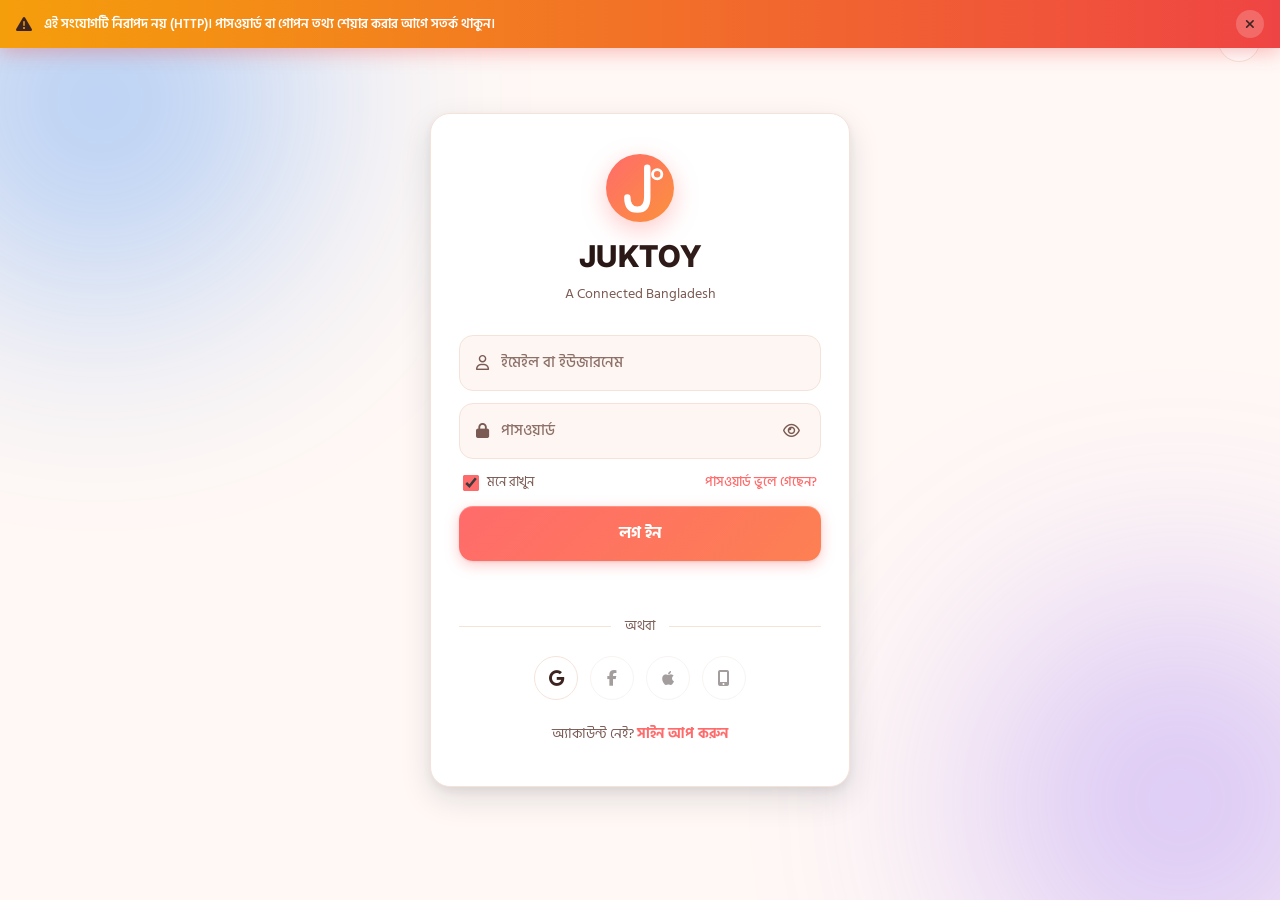
==== templates/index.html @ 018e4111 "refactor(js): extract 2FA + EMAIL + GOOGLE to features/auth/ Three auth modules extracted: - feature" ====
<!DOCTYPE html>
<html lang="bn">
<head>
<meta charset="UTF-8">
<meta name="viewport" content="width=device-width, initial-scale=1.0">
<meta name="theme-color" content="#fff8f5" media="(prefers-color-scheme: light)">
<meta name="theme-color" content="#1a0f0e" media="(prefers-color-scheme: dark)">
<meta name="color-scheme" content="light dark">
<title>JUKTOY — A Connected Bangladesh</title>
<meta name="description" content="JUKTOY — বাংলাদেশের নিজস্ব সোশ্যাল প্ল্যাটফর্ম। সংযুক্ত মানুষ, উন্নত কথোপকথন, উজ্জ্বল আগামী।">
<link rel="preconnect" href="https://fonts.googleapis.com">
<link rel="preconnect" href="https://fonts.gstatic.com" crossorigin>
<link href="https://fonts.googleapis.com/css2?family=Hind+Siliguri:wght@400;500;600;700&family=Inter:wght@400;500;600;700;800&family=Great+Vibes&family=Dancing+Script:wght@600;700&display=swap" rel="stylesheet">
<link rel="stylesheet" href="https://cdnjs.cloudflare.com/ajax/libs/font-awesome/6.4.0/css/all.min.css">
<link rel="stylesheet" href="/static/css/core/global.css?v=153689">
<link rel="stylesheet" href="/static/css/features/premium.css?v=153689">
<link rel="stylesheet" href="/static/css/features/reels.css?v=153689">
<link rel="stylesheet" href="/static/css/features/calls.css?v=153689">
<link rel="stylesheet" href="/static/css/features/messages.css?v=153689">
</head>
<body class="light">
<!-- Series 4D — boot splash (prevents login flash) -->
<div id="app-loader" class="app-loader">
  <div class="app-loader-inner">
    <div class="app-loader-logo"><svg viewBox="0 0 48 48" class="jk-logo-svg" xmlns="http://www.w3.org/2000/svg" aria-hidden="true" focusable="false"><path d="M 31 6 L 31 33 Q 31 44 22 44 Q 13 44 13 33" stroke="currentColor" stroke-width="5.8" stroke-linecap="round" stroke-linejoin="round" fill="none"/><circle cx="40" cy="12" r="4.2" stroke="currentColor" stroke-width="2.6" fill="none"/></svg></div>
    <div class="app-loader-spinner"></div>
  </div>
</div>

<!-- ============ AUTH ============ -->
<div id="auth-view" class="auth-container">
  <div class="auth-bg-glow glow-1"></div>
  <div class="auth-bg-glow glow-2"></div>
  <button id="auth-theme-toggle" class="auth-theme-btn"><i class="fa-solid fa-moon"></i></button>
  <div class="auth-card">
    <div class="brand">
      <div class="brand-logo"><svg viewBox="0 0 48 48" class="jk-logo-svg" xmlns="http://www.w3.org/2000/svg" aria-hidden="true" focusable="false"><path d="M 31 6 L 31 33 Q 31 44 22 44 Q 13 44 13 33" stroke="currentColor" stroke-width="5.8" stroke-linecap="round" stroke-linejoin="round" fill="none"/><circle cx="40" cy="12" r="4.2" stroke="currentColor" stroke-width="2.6" fill="none"/></svg></div>
      <h1 class="brand-name">JUKTOY</h1>
      <p class="tagline">A Connected Bangladesh</p>
    </div>
    <form id="login-form" class="form">
      <div class="input-group"><i class="fa-regular fa-user input-icon"></i><input type="text" name="username" placeholder="ইমেইল বা ইউজারনেম" required autocomplete="username"></div>
      <div class="input-group"><i class="fa-solid fa-lock input-icon"></i><input type="password" name="password" placeholder="পাসওয়ার্ড" required id="login-password" autocomplete="current-password"><i class="fa-regular fa-eye toggle-eye" data-target="login-password"></i></div>
      <div class="form-options">
        <label class="remember-me"><input type="checkbox" checked><span>মনে রাখুন</span></label>
        <a href="#" class="forgot-link" id="open-forgot">পাসওয়ার্ড ভুলে গেছেন?</a>
      </div>
      <button type="submit" class="btn-primary">লগ ইন</button>
    </form>
    <form id="login-2fa-form" class="form hidden">
      <p style="text-align:center;color:var(--muted);font-size:13.5px;line-height:1.5;margin-bottom:8px">
        <i class="fa-solid fa-shield-halved" style="color:var(--accent)"></i><br>
        <span id="login-2fa-hint">কোড পাঠানো হয়েছে</span>
      </p>
      <p id="login-2fa-email-line" class="hidden" style="text-align:center;font-size:12.5px;color:var(--accent);margin-bottom:8px">
        📧 <strong id="login-2fa-email-mask">your email</strong> এ কোড পাঠানো হয়েছে
      </p>
      <div class="input-group">
        <i class="fa-solid fa-key input-icon"></i>
        <input type="text" id="login-2fa-code" placeholder="123456" inputmode="numeric" maxlength="11" autocomplete="one-time-code">
      </div>
      <button type="submit" class="btn-primary">যাচাই করুন</button>
      <p id="login-2fa-backup-line" style="text-align:center;font-size:12.5px;color:var(--muted);margin-top:8px;display:none">
        Authenticator হারিয়েছেন?
        <a href="#" id="switch-backup-code" style="color:var(--accent);font-weight:600">Backup code ব্যবহার করুন</a>
      </p>
      <p style="text-align:center;font-size:12.5px;margin-top:10px">
        <a href="#" id="switch-lost-2fa" style="color:var(--danger);font-weight:700">🔑 2FA device হারিয়ে ফেলেছেন?</a>
      </p>
      <p style="text-align:center;font-size:12.5px;margin-top:6px">
        <a href="#" id="switch-login-2fa-back" style="color:var(--muted)">← আগের ধাপে ফিরুন</a>
      </p>
    </form>
    <form id="register-form" class="form hidden">
      <div class="input-group"><i class="fa-regular fa-user input-icon"></i><input type="text" name="username" placeholder="ইউজারনেম (ইংরেজিতে)" required></div>
      <div class="input-group"><i class="fa-regular fa-id-badge input-icon"></i><input type="text" name="display_name" placeholder="আপনার নাম" required></div>
      <div class="input-group"><i class="fa-solid fa-lock input-icon"></i><input type="password" name="password" placeholder="পাসওয়ার্ড (৬+ অক্ষর)" required id="register-password" autocomplete="new-password"><i class="fa-regular fa-eye toggle-eye" data-target="register-password"></i></div>
      <button type="submit" class="btn-primary">অ্যাকাউন্ট তৈরি করুন</button>
    </form>
    <div id="auth-message" class="message"></div>
    <div class="divider"><span>অথবা</span></div>
    <div class="social-login">
      <button type="button" class="social-btn google" id="btn-google-login" title="Google দিয়ে লগইন"><i class="fab fa-google"></i></button>
      <button type="button" class="social-btn facebook" disabled title="Facebook Sign-In শীঘ্রই আসছে" aria-disabled="true"><i class="fab fa-facebook-f"></i></button>
      <button type="button" class="social-btn apple" disabled title="Apple Sign-In শীঘ্রই আসছে" aria-disabled="true"><i class="fab fa-apple"></i></button>
      <button type="button" class="social-btn phone" disabled title="Phone Sign-In শীঘ্রই আসছে" aria-disabled="true"><i class="fas fa-mobile-alt"></i></button>
    </div>
    <p class="footer-text" id="footer-login">অ্যাকাউন্ট নেই? <a href="#" id="switch-register">সাইন আপ করুন</a></p>
    <p class="footer-text hidden" id="footer-register">অ্যাকাউন্ট আছে? <a href="#" id="switch-login">লগ ইন করুন</a></p>
  </div>
</div>

<!-- ============ APP ============ -->
<div id="app-view" class="app hidden">

  <!-- TOPBAR -->
  <header class="topbar">
    <button id="menu-toggle" class="menu-toggle" title="মেনু"><i class="fa-solid fa-bars"></i></button>
    <div class="brand"><svg viewBox="0 0 48 48" class="jk-logo-svg" xmlns="http://www.w3.org/2000/svg" aria-hidden="true" focusable="false"><path d="M 31 6 L 31 33 Q 31 44 22 44 Q 13 44 13 33" stroke="currentColor" stroke-width="5.8" stroke-linecap="round" stroke-linejoin="round" fill="none"/><circle cx="40" cy="12" r="4.2" stroke="currentColor" stroke-width="2.6" fill="none"/></svg><span>JUKTOY</span></div>

    <div class="search-wrap" id="search-wrap">
      <div class="search-pill" id="search-pill">
        <i class="fa-solid fa-magnifying-glass search-icon" id="search-icon" role="button" aria-label="Search" tabindex="0"></i>
        <input type="text" id="search-input" placeholder="Search anything..." autocomplete="off" spellcheck="false" aria-label="Search" aria-controls="search-results" aria-expanded="false">
        <button type="button" class="search-clear hidden" id="search-clear" aria-label="Clear search">
          <i class="fa-solid fa-xmark"></i>
        </button>
        <kbd class="search-kbd" aria-hidden="true" id="search-kbd-hint"></kbd>
      </div>
      <div id="search-results" class="search-results hidden">
        <div class="search-tabs" id="search-tabs">
          <button type="button" class="search-tab active" data-type="all"><i class="fa-solid fa-magnifying-glass"></i> সব</button>
          <button type="button" class="search-tab" data-type="users"><i class="fa-solid fa-user"></i> মানুষ</button>
          <button type="button" class="search-tab" data-type="posts"><i class="fa-solid fa-file-lines"></i> পোস্ট</button>
          <button type="button" class="search-tab" data-type="hashtags"><i class="fa-solid fa-hashtag"></i> ট্যাগ</button>
        </div>
        <div class="search-body" id="search-body"></div>
      </div>
    </div>

    <button id="top-create-post" class="top-create-btn">
      <i class="fa-solid fa-plus"></i> <span>পোস্ট তৈরি</span>
    </button>

    <div class="topbar-actions">
      <button class="topbar-icon" id="top-messages-btn" title="মেসেজ">
        <i class="fa-regular fa-comment-dots"></i>
        <span class="notif-dot hidden"></span>
      </button>
      <button class="topbar-icon" id="top-notif-btn" title="নোটিফিকেশন">
        <i class="fa-regular fa-bell"></i>
        <span class="notif-dot hidden" id="top-notif-dot"></span>
      </button>
      <div class="topbar-avatar" id="topbar-avatar"></div>
    </div>
  </header>

  <!-- MOBILE DRAWER BACKDROP -->
  <div id="sidebar-backdrop" class="sidebar-backdrop"></div>

  <!-- MAIN LAYOUT -->
  <div class="app-layout">

    <!-- LEFT SIDEBAR (desktop) -->
    <aside class="left-sidebar" id="left-sidebar">
      <nav class="nav-list">
        <a href="#" class="nav-item active" data-nav="home"><i class="fa-solid fa-house"></i><span>হোম</span></a>
        <a href="#" class="nav-item" data-nav="explore"><i class="fa-regular fa-compass"></i><span>এক্সপ্লোর</span></a>
        <a href="#" class="nav-item" data-nav="reels"><i class="fa-solid fa-film"></i><span>রিল</span></a>
        <a href="#" class="nav-item" data-nav="notifications"><i class="fa-regular fa-bell"></i><span>নোটিফিকেশন</span><span class="nav-badge hidden" id="notif-badge">0</span></a>
        <a href="#" class="nav-item" data-nav="messages"><i class="fa-regular fa-comment-dots"></i><span>মেসেজ</span><span class="nav-badge hidden" id="msg-badge">0</span></a>
        <a href="#" class="nav-item" data-nav="bookmarks"><i class="fa-regular fa-bookmark"></i><span>বুকমার্ক</span></a>
        <a href="#" class="nav-item" data-nav="suggestions"><i class="fa-solid fa-user-plus"></i><span>সাজেশন</span></a>
        <a href="#" class="nav-item" data-nav="profile"><i class="fa-regular fa-user"></i><span>প্রোফাইল</span></a>
        <a href="#" class="nav-item hidden" data-nav="admin" id="nav-admin"><i class="fa-solid fa-shield-halved"></i><span>Admin Panel</span></a>
        <a href="#" class="nav-item" data-nav="calls"><i class="fa-solid fa-phone"></i><span>কল হিস্টরি</span><span class="nav-badge hidden" id="calls-badge">0</span></a>
        <a href="#" class="nav-item" data-nav="settings"><i class="fa-solid fa-gear"></i><span>সেটিংস</span></a>
      </nav>

      <div class="sidebar-profile" id="sidebar-profile"></div>

      <div class="sidebar-bio">
        <h4>📝 আমার বায়ো</h4>
        <p id="bio-text">বায়ো নেই</p>
        <button id="edit-bio-btn" class="btn-secondary">✏️ এডিট</button>
      </div>

<!-- Theme Toggle Switch -->
<div class="sidebar-theme">
  <div class="theme-row">
    <div class="theme-label">
      <i class="fa-solid fa-moon" id="theme-icon"></i>
      <span id="theme-label-text">ডার্ক মোড</span>
    </div>
    <button class="theme-switch" id="theme-switch" aria-label="Toggle theme" role="switch" aria-checked="false">
      <span class="switch-knob"></span>
    </button>
  </div>
</div>
     
 <div class="sidebar-footer">
        <button id="logout-btn" class="btn-secondary logout-btn">
          <i class="fa-solid fa-right-from-bracket"></i> লগআউট
        </button>
        <div class="sidebar-tagline">
          <svg viewBox="0 0 48 48" class="jk-logo-svg" xmlns="http://www.w3.org/2000/svg" aria-hidden="true" focusable="false"><path d="M 31 6 L 31 33 Q 31 44 22 44 Q 13 44 13 33" stroke="currentColor" stroke-width="5.8" stroke-linecap="round" stroke-linejoin="round" fill="none"/><circle cx="40" cy="12" r="4.2" stroke="currentColor" stroke-width="2.6" fill="none"/></svg>
          <p>Better people<br>Better conversations<br>A brighter tomorrow</p>
        </div>
      </div>
    </aside>

    <!-- MAIN FEED -->
    <main class="main-feed">

      <!-- STORIES -->
      <section class="stories-section">
        <div class="section-head">
          <h3>স্টোরি</h3>
          <a href="#" class="see-all">সব দেখুন</a>
        </div>
        <div class="stories-row">
          <div class="story-card story-add" id="add-story">
            <div class="story-hex">
              <div class="story-hex-content add-content">
                <i class="fa-solid fa-plus"></i>
              </div>
            </div>
            <span>স্টোরি দিন</span>
          </div>
        </div>
      </section>

      <div class="composer-card" id="composer-card">
        <div class="composer-top">
          <div class="composer-avatar" id="composer-avatar"></div>
          <textarea id="post-content" placeholder="আপনার মনে কী আছে?" rows="2" autocomplete="off" spellcheck="false"></textarea>
        </div>
        <div class="composer-divider"></div>
        <div class="composer-bottom">
          <div class="composer-tools">
            <button type="button" class="composer-tool-btn" data-tool="photo" id="btn-pick-images" title="ছবি যোগ করুন" aria-label="Add photo">
              <i class="fa-regular fa-image"></i>
              <span>ছবি</span>
            </button>
            <button type="button" class="composer-tool-btn" data-tool="emoji" id="btn-emoji" title="ইমোজি" aria-label="Emoji">
              <i class="fa-regular fa-face-smile"></i>
              <span>ইমোজি</span>
            </button>
            <button type="button" class="composer-tool-btn composer-tool-reel" data-tool="reel" id="btn-pick-reel" title="রিল আপলোড করুন" aria-label="Upload Reel">
              <i class="fa-solid fa-video"></i>
              <span>রিল</span>
            </button>
          </div>
          <button type="button" id="post-btn" class="composer-publish" aria-label="Publish">
            <span class="cp-label">পোস্ট করুন</span>
            <svg class="rocket-svg" viewBox="0 0 24 24" xmlns="http://www.w3.org/2000/svg" aria-hidden="true">
              <path d="M2.6 12.2 L21.4 3.1 L14.4 21.2 L11.3 13.6 L2.6 12.2 Z" fill="currentColor"/>
              <path d="M11.3 13.6 L21.4 3.1" stroke="rgba(255,255,255,0.45)" stroke-width="0.85" stroke-linecap="round" fill="none"/>
            </svg>
          </button>
        </div>
      </div>

      <!-- Multi-image preview grid -->
        <div id="image-preview-grid" class="image-preview-grid hidden"></div>

        <!-- Hidden file input -->
        <input type="file" id="image-file-input" accept="image/*" multiple style="display:none">

      <!-- FEED -->
      <div id="feed-list"></div>

    </main>

    <!-- RIGHT SIDEBAR (desktop) -->
    <aside class="right-sidebar">

      <div class="rs-card profile-preview" id="rs-profile-preview">
        <div class="rs-cover"></div>
        <div class="rs-profile-body">
          <div class="rs-avatar" id="rs-avatar"></div>
          <div class="rs-name-row">
            <h4 id="rs-name">—</h4>
            <i class="fa-solid fa-circle-check verified"></i>
          </div>
          <p class="rs-username" id="rs-username">@—</p>
          <p class="rs-bio" id="rs-bio">বায়ো নেই</p>
          <div class="rs-stats">
            <div><strong id="rs-posts">0</strong><span>পোস্ট</span></div>
            <div><strong>0</strong><span>ফলোয়ার</span></div>
            <div><strong>0</strong><span>ফলোয়িং</span></div>
          </div>
        </div>
      </div>

      <div class="rs-card">
        <div class="rs-head"><h4>পরামর্শকৃত বন্ধু</h4><a href="#" class="see-all">সব দেখুন</a></div>
        <div id="rs-suggestions" class="rs-list"></div>
      </div>

      <div class="rs-card">
        <div class="rs-head"><h4>ট্রেন্ডিং টপিক</h4><a href="#" class="see-all">সব দেখুন</a></div>
        <div class="rs-list" id="rs-trending">
          <a href="#" class="trend-item"><span class="trend-tag">#বাংলাদেশ</span><span class="trend-count">12.4K পোস্ট</span></a>
          <a href="#" class="trend-item"><span class="trend-tag">#শিক্ষা</span><span class="trend-count">8.7K পোস্ট</span></a>
          <a href="#" class="trend-item"><span class="trend-tag">#টেকনোলজি</span><span class="trend-count">6.3K পোস্ট</span></a>
          <a href="#" class="trend-item"><span class="trend-tag">#প্রকৃতি</span><span class="trend-count">5.1K পোস্ট</span></a>
          <a href="#" class="trend-item"><span class="trend-tag">#মোটিভেশন</span><span class="trend-count">4.8K পোস্ট</span></a>
        </div>
      </div>

      <div class="rs-card">
        <div class="rs-head"><h4>অনলাইনে</h4><a href="#" class="see-all">সব দেখুন</a></div>
        <div id="rs-online" class="rs-list"></div>
      </div>

    </aside>
  </div>

  <!-- MOBILE BOTTOM NAV -->
<nav class="mobile-bottom-nav" id="mbn-main">
  <button class="mbn-item active" data-mbn="home"><i class="fa-solid fa-house"></i><span>হোম</span></button>
  <button class="mbn-item" data-mbn="explore"><i class="fa-regular fa-compass"></i><span>খুঁজুন</span></button>
  <button class="mbn-item" data-mbn="reel"><i class="fa-solid fa-film"></i><span>রিল</span></button>
  <button class="mbn-item" data-mbn="messages"><i class="fa-regular fa-comment-dots"></i><span>চ্যাট</span><span class="notif-dot hidden" id="mbn-msg-badge">0</span></button>
  <button class="mbn-item" data-mbn="notifications"><i class="fa-regular fa-bell"></i><span>খবর</span><span class="notif-dot hidden" id="mbn-notif-badge">0</span></button>
  <button class="mbn-item" data-mbn="profile"><i class="fa-regular fa-user"></i><span>আমি</span></button>
</nav>
<!-- ============ PROFILE PAGE ============ -->
<div id="profile-page" class="profile-page hidden">
  <div class="profile-topbar">
    <button id="profile-back" class="back-btn" aria-label="Back"><i class="fa-solid fa-arrow-left"></i></button>
    <span class="profile-topbar-title">প্রোফাইল</span>
    <div class="profile-topbar-actions">
      <button id="profile-msg-btn" class="back-btn" title="Message" aria-label="Message"><i class="fa-regular fa-comment-dots"></i></button>
      <button id="profile-search-btn" class="back-btn" title="Search" aria-label="Search"><i class="fa-solid fa-magnifying-glass"></i></button>
      <button id="profile-refresh-btn" class="back-btn" title="Refresh" aria-label="Refresh"><i class="fa-solid fa-rotate"></i></button>
      <button id="profile-edit-icon" class="back-btn hidden" aria-label="Edit"><i class="fa-solid fa-pen"></i></button>
    </div>
  </div>

  <!-- Batch 1: Follow requests banner (own profile only) -->
  <div id="profile-follow-requests" class="follow-requests-banner hidden">
    <div class="frb-icon"><i class="fa-solid fa-user-clock"></i></div>
    <div class="frb-body">
      <div class="frb-title">ফলো রিকোয়েস্ট</div>
      <div class="frb-sub" id="frb-count">0 জন অপেক্ষা করছেন</div>
    </div>
    <button class="frb-open" id="frb-open-btn" type="button">দেখুন <i class="fa-solid fa-chevron-right"></i></button>
  </div>
  <div class="profile-cover" id="profile-cover-clickable">
<div class="cover-gradient"></div>
<img id="profile-page-cover" class="profile-cover-image hidden" alt="Cover photo">

</div>
<div class="profile-info">
<div class="profile-avatar-float">
<div class="profile-avatar" id="profile-page-avatar"></div>
</div>
<div class="profile-name-row">
<h2 id="profile-page-name" class="profile-signature-name">নাম</h2>
<p id="profile-page-username" class="profile-username">@username</p>
</div>
<div class="profile-bio-cv-row">
<p id="profile-page-bio" class="profile-hero-bio">বায়ো নেই</p>
<button class="profile-moreinfo-btn" id="profile-open-cv" type="button"><i class="fa-solid fa-file-lines"></i><span>CV</span><i class="fa-solid fa-chevron-right"></i></button>
</div>
<!-- S39 — Action buttons row: [Follow/Following] [Msg] [⋮] -->
<div class="profile-buttons" id="profile-buttons"></div>
<p id="profile-page-joined" class="profile-joined"><i class="fa-regular fa-calendar"></i> <span>—</span></p>
</div>
    <div id="profile-page-mutual" class="profile-mutual hidden"></div>
    <div id="profile-completion" class="profile-completion hidden">
      <div class="pc-header">
        <div class="pc-title">
          <i class="fa-solid fa-circle-check"></i>
          <span>প্রোফাইল সম্পূর্ণ</span>
        </div>
        <div class="pc-percent"><span id="pc-percent-text">0%</span></div>
      </div>
      <div class="pc-bar-track">
        <div class="pc-bar-fill" id="pc-bar-fill"></div>
      </div>
      <div class="pc-missing hidden" id="pc-missing"></div>
    </div>
    <!-- Batch 5 — highlights row -->
    <div id="profile-highlights" class="pf-highlights-row hidden"></div>

    <!-- Batch 5 — similar accounts row -->
    <div id="profile-similar" class="pf-similar-section hidden"></div>
    <div class="profile-stats">
      <div class="stat-item"><span class="stat-num" id="stat-posts">0</span><span class="stat-label">পোস্ট</span></div>
      <div class="stat-item"><span class="stat-num">0</span><span class="stat-label">ফলোয়ার</span></div>
      <div class="stat-item"><span class="stat-num">0</span><span class="stat-label">ফলোয়িং</span></div>
    </div>

    <!-- Batch 2 — Close friends & Favorites row (own profile) -->
    <div id="profile-cf-row" class="profile-cf-row hidden">
      <button type="button" class="cf-tile" id="cf-close-open">
        <i class="fa-solid fa-star-of-life"></i>
        <span class="cf-tile-label">Close Friends</span>
        <span class="cf-tile-count" id="cf-close-count">0</span>
      </button>
      <button type="button" class="cf-tile" id="cf-fav-open">
        <i class="fa-solid fa-star"></i>
        <span class="cf-tile-label">Favorites</span>
        <span class="cf-tile-count" id="cf-fav-count">0</span>
      </button>
    </div>
    <!-- /profile-cf-row -->

    <div class="profile-tabs" id="profile-tabs-scroll">
    <button class="profile-tab active" data-tab="posts"><i class="fa-solid fa-table-cells-large"></i> পোস্ট</button>
    <button class="profile-tab" data-tab="reels"><i class="fa-solid fa-film"></i> রিল</button>
            <button class="profile-tab" data-tab="liked" id="pt-liked"><i class="fa-solid fa-heart"></i> লাইকড</button>
    <button class="profile-tab" data-tab="saved" id="pt-saved"><i class="fa-solid fa-bookmark"></i> সেভড</button>
    <button class="profile-tab" data-tab="reposts"><i class="fa-solid fa-retweet"></i> রিপোস্ট</button>
          </div>
  <div class="profile-tab-content">
    <div id="profile-tab-posts" class="profile-tab-pane"></div>
    <div id="profile-tab-reels" class="profile-tab-pane hidden"></div>
            <div id="profile-tab-liked" class="profile-tab-pane hidden"></div>
    <div id="profile-tab-saved" class="profile-tab-pane hidden"></div>
    <div id="profile-tab-reposts" class="profile-tab-pane hidden"></div>
    </div>
  </div>
</div>

<!-- ============ MESSAGES ============ -->

<div id="messages-page" class="messages-page hidden">
  <div class="messages-topbar">
    <button id="messages-back" class="back-btn"><i class="fa-solid fa-arrow-left"></i></button>
    <span class="messages-topbar-title">মেসেজ <span id="msg-title-badge" class="msg-title-badge hidden">0</span></span>
    <button id="new-group-btn" class="back-btn" title="নতুন গ্রুপ"><i class="fa-solid fa-users"></i></button>
    <button id="new-chat-btn" class="back-btn" title="নতুন চ্যাট"><i class="fa-solid fa-pen-to-square"></i></button>
    <button id="messages-call-btn" class="back-btn" title="কল হিস্টরি"><i class="fa-solid fa-phone"></i></button>
  </div>
  <div class="messages-body">
    <aside class="conv-list" id="conv-list">
      <div class="conv-search">
        <i class="fa-solid fa-magnifying-glass"></i>
        <input type="text" id="conv-search-input" placeholder="চ্যাট খুঁজুন...">
      </div>
      <div id="msg-stories-row" class="msg-stories-row"></div>
      <div id="group-items" class="group-items"></div>
      <div id="conv-items"></div>
    </aside>
    <section class="chat-window hidden" id="chat-window">
      <div class="chat-header">
        <button id="chat-close" class="back-btn"><i class="fa-solid fa-arrow-left"></i></button>
        <div class="chat-user" id="chat-user-info"></div>
        <div class="chat-header-actions">
          <button class="chat-header-btn" id="chat-search-btn" type="button" title="চ্যাটে খুঁজুন">
            <i class="fa-solid fa-magnifying-glass"></i>
          </button>
          <button class="chat-header-btn" id="chat-call-btn" type="button" title="অডিও কল">
            <i class="fa-solid fa-phone"></i>
          </button>
          <button class="chat-header-btn" id="chat-video-btn" type="button" title="ভিডিও কল">
            <i class="fa-solid fa-video"></i>
          </button>
          <button class="chat-header-btn" id="chat-more-btn" type="button" title="আরও">
            <i class="fa-solid fa-ellipsis-vertical"></i>
          </button>
        </div>
      </div>
      <div class="chat-messages" id="chat-messages"></div>
      <div class="voice-recorder hidden" id="voice-recorder">
        <div class="vr-inner">
          <div class="vr-dot"></div>
          <span class="vr-timer" id="vr-timer">0:00</span>
          <span class="vr-hint" id="vr-hint">ছেড়ে দিলে পাঠাবে</span>
          <button type="button" class="vr-cancel" id="vr-cancel">
            <i class="fa-solid fa-xmark"></i> বাতিল
          </button>
          <button type="button" class="vr-send" id="vr-send" title="পাঠান"><i class="fa-solid fa-paper-plane"></i></button>
        </div>
      </div>
      <div class="chat-emoji-slot" id="chat-emoji-slot"></div>
      <div class="chat-composer-wrap">
        <div class="chat-image-preview hidden" id="chat-image-preview">
          <img id="chat-image-preview-img" alt="Preview">
          <button type="button" class="chat-image-remove" id="chat-image-remove"><i class="fa-solid fa-xmark"></i></button>
        </div>
        <div class="chat-reply-preview hidden" id="chat-reply-preview">
          <div class="crp-body">
            <div class="crp-name" id="crp-name">—</div>
            <div class="crp-text" id="crp-text">—</div>
          </div>
          <button type="button" class="crp-close" id="crp-close"><i class="fa-solid fa-xmark"></i></button>
        </div>
        <div class="chat-composer">
          <button type="button" class="chat-emoji-btn" id="chat-attach-btn" title="ছবি">
            <i class="fa-solid fa-image"></i>
          </button>
          <button type="button" class="chat-emoji-btn" id="chat-emoji-btn" title="ইমোজি">
            <i class="fa-regular fa-face-smile"></i>
          </button>
          <form id="chat-form" class="chat-form-inline">
            <div class="chat-input-wrap">
              <input type="text" id="chat-input" placeholder="মেসেজ লিখুন..." autocomplete="off">
              <button type="button" class="chat-mic-btn" id="chat-mic-btn" title="ভয়েস রেকর্ড"><i class="fa-solid fa-microphone"></i></button>
            </div>
            <button type="submit" class="chat-send-btn" id="chat-send-btn"><i class="fa-solid fa-paper-plane"></i></button>
          </form>
        </div>
        <input type="file" id="chat-image-input" accept="image/*" style="display:none">
      </div>
    </section>

      <!-- ============ GROUP CHAT WINDOW ============ -->
<div id="group-chat-window" class="chat-window hidden">
  <div class="chat-header">
    <button id="group-chat-close" class="back-btn"><i class="fa-solid fa-arrow-left"></i></button>
    <div class="chat-user" id="group-chat-header-info"></div>
  </div>
  <div class="chat-messages" id="group-chat-messages"></div>
  <div class="group-info-tab hidden" id="group-info-tab"></div>
  <div class="chat-composer-wrap">
    <div class="chat-image-preview hidden" id="group-image-preview">
      <img id="group-image-preview-img" alt="Preview">
      <button type="button" class="chat-image-remove" id="group-image-remove"><i class="fa-solid fa-xmark"></i></button>
    </div>
    <div class="chat-composer">
      <button type="button" class="chat-emoji-btn" id="group-attach-btn" title="ছবি">
        <i class="fa-solid fa-image"></i>
      </button>
      <form id="group-chat-form" class="chat-form-inline">
        <input type="text" id="group-chat-input" placeholder="গ্রুপে মেসেজ লিখুন..." autocomplete="off">
        <button type="submit" class="chat-send-btn" id="group-chat-send"><i class="fa-solid fa-paper-plane"></i></button>
      </form>
    </div>
    <input type="file" id="group-image-input" accept="image/*" style="display:none">
  </div>
</div>
  </div>
</div>

<!-- ============ NEW GROUP MODAL ============ -->
<div id="new-group-modal" class="modal hidden">
  <div class="modal-content" style="max-width:480px">
    <button class="close-btn" id="close-new-group">×</button>
    <h2 style="margin-bottom:18px;font-size:20px">👥 নতুন গ্রুপ</h2>
    <label class="edit-label">গ্রুপের নাম</label>
    <div class="input-group" style="margin-bottom:16px">
      <i class="fa-solid fa-users input-icon"></i>
      <input type="text" id="group-name-input" placeholder="যেমন: পরিবার, বন্ধুরা..." maxlength="80">
    </div>
    <label class="edit-label">সদস্য যোগ করুন <span id="group-member-count" style="color:var(--muted);font-weight:500">(০ জন)</span></label>
    <div class="input-group" style="margin-bottom:12px">
      <i class="fa-solid fa-magnifying-glass input-icon"></i>
      <input type="text" id="group-member-search" placeholder="নাম বা ইউজারনেম লিখুন...">
    </div>
    <div id="group-selected-members" class="group-selected-members"></div>
    <div id="group-search-results" class="group-search-results"></div>
    <div class="edit-actions" style="margin-top:16px">
      <button class="btn-secondary" id="cancel-new-group">বাতিল</button>
      <button class="btn-primary" id="create-group-btn" style="width:auto;padding:12px 28px" disabled>
        <i class="fa-solid fa-check"></i> গ্রুপ তৈরি করুন
      </button>
    </div>
  </div>
</div>

<!-- ============ NEW CHAT MODAL ============ -->
<div id="new-chat-modal" class="modal hidden">
  <div class="modal-content" style="max-width:440px">
    <button class="close-btn" id="close-new-chat">×</button>
    <h2 style="margin-bottom:18px;font-size:20px">✍️ নতুন চ্যাট</h2>
    <div class="input-group" style="margin-bottom:16px">
      <i class="fa-solid fa-magnifying-glass input-icon"></i>
      <input type="text" id="new-chat-search" placeholder="নাম বা ইউজারনেম লিখুন...">
    </div>
    <div id="new-chat-results" class="new-chat-results"></div>
  </div>
</div>
<!-- ============ STORY VIEWER ============ -->
<div id="story-viewer" class="story-viewer hidden">
  <div class="sv-backdrop"></div>

  <div class="sv-container">
    <!-- Progress bars -->
    <div class="sv-progress" id="sv-progress"></div>

    <!-- Header -->
    <div class="sv-header">
      <div class="sv-avatar" id="sv-avatar"></div>
      <div class="sv-user-info">
        <div class="sv-name" id="sv-name"></div>
        <div class="sv-time" id="sv-time"></div>
      </div>
      <button class="sv-close" id="sv-close"><i class="fa-solid fa-xmark"></i></button>
    </div>

    <!-- Media -->
    <div class="sv-media" id="sv-media"></div>

    <!-- Caption -->
    <div class="sv-caption" id="sv-caption"></div>

    <!-- Nav buttons (desktop) -->
    <button class="sv-nav prev" id="sv-prev"><i class="fa-solid fa-chevron-left"></i></button>
    <button class="sv-nav next" id="sv-next"><i class="fa-solid fa-chevron-right"></i></button>

    <!-- Bottom actions -->
    <div class="sv-footer">
      <div class="sv-views" id="sv-views"></div>
      <button class="sv-delete hidden" id="sv-delete"><i class="fa-regular fa-trash-can"></i> মুছুন</button>
    </div>
  </div>
</div>

<!-- ============ STORY UPLOAD MODAL ============ -->
<div id="story-upload-modal" class="modal hidden">
  <div class="modal-content" style="max-width:440px">
    <button class="close-btn" id="close-story-upload">×</button>
    <h2 style="margin-bottom:18px;font-size:20px">📸 নতুন স্টোরি</h2>

    <div class="story-upload-area" id="story-upload-area">
      <input type="file" id="story-file-input" accept="image/*" style="display:none">
      <div class="story-upload-empty" id="story-upload-empty">
        <i class="fa-regular fa-image"></i>
        <p>ছবি বেছে নিন</p>
        <button class="btn-secondary" id="btn-choose-story">📁 গ্যালারি</button>
      </div>
      <div class="story-upload-preview hidden" id="story-upload-preview">
        <img id="story-preview-img" alt="Preview">
      </div>
    </div>

    <textarea id="story-caption" class="edit-bio-input" placeholder="ক্যাপশন লিখুন (ঐচ্ছিক)..." maxlength="200" style="min-height:70px;margin-top:14px"></textarea>

    <div class="edit-actions">
      <button class="btn-secondary" id="cancel-story-upload">বাতিল</button>
      <button class="btn-primary" id="publish-story" style="width:auto;padding:12px 28px" disabled>
        <i class="fa-solid fa-paper-plane"></i> পোস্ট করুন
      </button>
    </div>
  </div>
</div>

<!-- ============ EDIT PROFILE MODAL ============ -->
<div id="edit-profile-modal" class="modal hidden">
  <div class="modal-content" style="max-width:440px">
    <button class="close-btn" id="close-edit-profile">×</button>
    <h2 style="margin-bottom:20px;font-size:20px">✏️ প্রোফাইল এডিট</h2>
    <div class="cover-upload-section">
      <div class="cover-preview" id="cover-preview">
        <div class="cover-preview-placeholder">🖼️ কভার ফটো</div>
      </div>

      <div class="avatar-upload-actions">
        <button class="btn-secondary" id="btn-upload-cover">
          <i class="fa-solid fa-image"></i> কভার ফটো
        </button>

        <button class="btn-secondary" id="btn-remove-cover">
          <i class="fa-regular fa-trash-can"></i> মুছুন
        </button>
      </div>

      <input type="file" id="cover-input" accept="image/*" style="display:none">
    </div>

    <div class="avatar-upload-section">
      <div class="avatar-preview" id="avatar-preview"></div>
      <div class="avatar-upload-actions">
        <button class="btn-secondary" id="btn-upload-avatar"><i class="fa-solid fa-camera"></i> ছবি আপলোড</button>
        <button class="btn-secondary" id="btn-remove-avatar"><i class="fa-regular fa-trash-can"></i> মুছুন</button>
      </div>
      <input type="file" id="avatar-input" accept="image/*" style="display:none">
    </div>
    <label class="edit-label">আপনার নাম</label>
    <div class="input-group" style="margin-bottom:16px"><i class="fa-regular fa-id-badge input-icon"></i><input type="text" id="edit-name" placeholder="আপনার নাম"></div>
    <label class="edit-label">বায়ো</label>
    <textarea id="edit-bio" class="edit-bio-input" placeholder="নিজের সম্পর্কে কিছু লিখুন..." maxlength="80"></textarea>

    <!-- Batch 8 — extended fields -->
    <label class="edit-label">সর্বনাম (Pronouns)</label>
    <div class="input-group" style="margin-bottom:12px">
      <i class="fa-solid fa-user-tag input-icon"></i>
      <input type="text" id="edit-pronouns" placeholder="যেমন: she/her, he/him" maxlength="20">
    </div>

    <label class="edit-label">লোকেশন</label>
    <div class="input-group" style="margin-bottom:12px">
      <i class="fa-solid fa-location-dot input-icon"></i>
      <input type="text" id="edit-location" placeholder="ঢাকা, বাংলাদেশ" maxlength="60">
    </div>

    <label class="edit-label">ক্যাটাগরি (Business / Creator)</label>
    <div class="input-group" style="margin-bottom:12px">
      <i class="fa-solid fa-briefcase input-icon"></i>
      <select id="edit-category" style="flex:1;background:transparent;border:0;outline:0;color:var(--text);font-family:inherit;font-size:15px;padding:14px 0">
        <option value="">— নেই —</option>
        <option value="personal">ব্যক্তিগত</option>
        <option value="creator">ক্রিয়েটর</option>
        <option value="business">ব্যবসা</option>
        <option value="public_figure">পাবলিক ফিগার</option>
        <option value="brand">ব্র্যান্ড</option>
        <option value="community">কমিউনিটি</option>
      </select>
    </div>

    <label class="edit-label">Bio লিংক (প্রতি লাইনে একটি)</label>
    <textarea id="edit-bio-links" class="edit-bio-input" placeholder="https://yoursite.com&#10;https://youtube.com/@you" maxlength="500" style="min-height:64px"></textarea>
    <div class="edit-actions">
      <button class="btn-secondary" id="cancel-edit-profile">বাতিল</button>
      <button class="btn-primary" id="save-edit-profile" style="width:auto;padding:12px 28px"><i class="fa-solid fa-check"></i> সেভ করুন</button>
    </div>
  </div>
</div>

<!-- ============ REELS PAGE ============ -->
<div id="reels-page" class="reels-page hidden">
  <!-- Top bar (floating) -->
  <div class="reels-topbar">
    <button id="reels-back" class="reels-back-btn">
      <i class="fa-solid fa-arrow-left"></i>
    </button>
    <span class="reels-title">রিল</span>
    <button id="reels-upload-btn" class="reels-back-btn" title="রিল আপলোড">
      <i class="fa-solid fa-plus"></i>
    </button>
  </div>

  <!-- Reels feed -->
  <div id="reels-feed" class="reels-feed"></div>

  <!-- Empty state -->
  <div id="reels-empty" class="reels-empty hidden">
    <i class="fa-solid fa-film"></i>
    <h3>এখনো কোনো রিল নেই</h3>
    <p>প্রথম রিল আপনিই পোস্ট করুন!</p>
    <button id="reels-empty-upload" class="btn-primary" style="width:auto;padding:12px 28px">
      <i class="fa-solid fa-plus"></i> রিল তৈরি করুন
    </button>
  </div>
</div>

<!-- ============ REEL UPLOAD MODAL ============ -->
<div id="reel-upload-modal" class="modal hidden">
  <div class="modal-content" style="max-width:440px">
    <button class="close-btn" id="close-reel-upload">×</button>
    <h2 style="margin-bottom:18px;font-size:20px">🎬 নতুন রিল</h2>

    <div class="reel-upload-area" id="reel-upload-area">
      <input type="file" id="reel-file-input" accept="video/*" style="display:none">
      <div class="reel-upload-empty" id="reel-upload-empty">
        <i class="fa-solid fa-video"></i>
        <p>ভিডিও বেছে নিন</p>
        <span class="reel-upload-hint">৫ MB এর কম, ~৩০ সেকেন্ডের ভিডিও</span>
        <button class="btn-secondary" id="btn-choose-reel">
          <i class="fa-solid fa-folder-open"></i> গ্যালারি
        </button>
      </div>
      <div class="reel-upload-preview hidden" id="reel-upload-preview">
        <video id="reel-preview-video" controls playsinline muted></video>
      </div>
    </div>

    <textarea id="reel-caption" class="edit-bio-input"
      placeholder="ক্যাপশন লিখুন (ঐচ্ছিক)..."
      maxlength="300"
      style="min-height:70px;margin-top:14px"></textarea>

    <div class="edit-actions">
      <button class="btn-secondary" id="cancel-reel-upload">বাতিল</button>
      <button class="btn-primary" id="publish-reel"
        style="width:auto;padding:12px 28px" disabled>
        <i class="fa-solid fa-paper-plane"></i> পোস্ট করুন
      </button>
    </div>
  </div>
</div>

<!-- ============ REEL COMMENTS SHEET ============ -->
<div id="reel-comments-sheet" class="reel-comments-sheet hidden">
  <div class="rcs-backdrop"></div>
  <div class="rcs-panel">
    <div class="rcs-header">
      <span class="rcs-handle"></span>
    </div>
    <div class="rcs-title">মন্তব্য</div>
    <div id="rcs-list" class="rcs-list"></div>
    <form class="rcs-form" id="rcs-form">
      <input type="text" id="rcs-input" placeholder="মন্তব্য লিখুন..." required>
      <button type="submit" class="rcs-send">
        <i class="fa-solid fa-paper-plane"></i>
      </button>
    </form>
  </div>
</div>

<!-- ============ NOTIFICATIONS PAGE ============ -->
<div id="notifications-page" class="explore-page hidden">
  <div class="explore-topbar">
    <button id="notif-back" class="back-btn"><i class="fa-solid fa-arrow-left"></i></button>
    <span class="explore-topbar-title">🔔 নোটিফিকেশন</span>
    <button id="notif-mark-all" class="back-btn" title="সব পড়া হয়েছে">
      <i class="fa-solid fa-check-double"></i>
    </button>
  </div>
  <div class="notif-tabs" id="notif-tabs">
    <button type="button" class="notif-tab active" data-type="all"><i class="fa-solid fa-list"></i> সব</button>
    <button type="button" class="notif-tab" data-type="likes"><i class="fa-solid fa-heart"></i> লাইক</button>
    <button type="button" class="notif-tab" data-type="comments"><i class="fa-solid fa-comment"></i> কমেন্ট</button>
    <button type="button" class="notif-tab" data-type="follows"><i class="fa-solid fa-user-plus"></i> ফলো</button>
  </div>
  <div class="explore-content">
    <div id="notif-list"></div>
  </div>
</div>

<!-- ============ SAVED PAGE ============ -->
<div id="saved-page" class="explore-page hidden">
  <div class="explore-topbar">
    <button id="saved-back" class="back-btn"><i class="fa-solid fa-arrow-left"></i></button>
    <span class="explore-topbar-title">🔖 সেভ করা পোস্ট</span>
  </div>
  <div class="explore-content">
    <div id="saved-list"></div>
  </div>
</div>

<!-- ============ SETTINGS PAGE ============ -->
<div id="settings-page" class="explore-page hidden">
  <div class="explore-topbar">
    <button id="settings-back" class="back-btn"><i class="fa-solid fa-arrow-left"></i></button>
    <span class="explore-topbar-title">⚙️ সেটিংস</span>
  </div>
  <div class="explore-content">
    <div class="settings-tabs"><button type="button" class="settings-tab active" data-tab="account"><i class="fa-solid fa-user"></i> অ্যাকাউন্ট</button><button type="button" class="settings-tab" data-tab="security"><i class="fa-solid fa-shield-halved"></i> নিরাপত্তা</button><button type="button" class="settings-tab" data-tab="privacy"><i class="fa-solid fa-lock"></i> প্রাইভেসি</button></div>
    <div class="settings-group active" data-group="account">
    <div class="settings-card" id="email-card">
      <h3><i class="fa-solid fa-envelope"></i> ইমেইল</h3>
      <p class="settings-hint" id="email-status-text">লোড হচ্ছে...</p>
      <div id="email-has" class="hidden">
        <p class="settings-hint">
          <strong id="email-show">—</strong>
          <span id="email-verified-badge" class="hidden" style="color:var(--online);margin-left:6px">
            <i class="fa-solid fa-circle-check"></i> যাচাইকৃত
          </span>
        </p>
        <div style="display:flex;gap:8px">
          <button class="btn-secondary" id="btn-change-email" style="flex:1">
            <i class="fa-solid fa-pen"></i> পরিবর্তন
          </button>
          <button class="btn-secondary danger-btn" id="btn-remove-email" style="flex:1">
            <i class="fa-solid fa-trash"></i> মুছুন
          </button>
        </div>
      </div>
      <div id="email-none" class="hidden">
        <p class="settings-hint">ইমেইল যোগ করলে পাসওয়ার্ড ভুলে গেলে reset করতে পারবেন।</p>
        <button class="btn-primary" id="btn-add-email" style="width:100%">
          <i class="fa-solid fa-plus"></i> ইমেইল যোগ করুন
        </button>
      </div>
    </div>

    <div class="settings-card">
      <h3><i class="fa-solid fa-at"></i> ইউজারনেম পরিবর্তন</h3>
      <p class="settings-hint">শুধু ইংরেজি ছোট হাতের অক্ষর (a-z), সংখ্যা (0-9), এবং আন্ডারস্কোর (_) ব্যবহার করুন। এই ইউজারনেম দিয়ে সবাই আপনাকে খুঁজে পাবে।</p>
      <div class="input-group"><i class="fa-solid fa-at input-icon"></i><input type="text" id="set-username" placeholder="নতুন ইউজারনেম"></div>
      <button class="btn-primary" id="btn-change-uname"><i class="fa-solid fa-check"></i> ইউজারনেম বদলান</button>
    </div>

    <div class="settings-card">
      <h3><i class="fa-solid fa-circle-info"></i> অ্যাকাউন্ট তথ্য</h3>
      <p class="settings-hint">আপনার বর্তমান ইউজারনেম: <strong id="set-current-uname">—</strong></p>
    </div>

    <div class="settings-card">
      <h3><i class="fa-solid fa-flag"></i> আমার রিপোর্ট</h3>
      <p class="settings-hint">আপনি যেসব কনটেন্ট রিপোর্ট করেছেন এবং তাদের অবস্থা।</p>
      <div id="my-reports-list" class="my-reports-list">
        <p class="empty-text" style="padding:12px 0">লোড হচ্ছে...</p>
      </div>
    </div>

    <div class="settings-section-header" data-section="danger">
      <i class="fa-solid fa-triangle-exclamation"></i>
      <span>বিপদ অঞ্চল</span>
    </div>

    <div class="settings-card danger-zone">
      <h3><i class="fa-solid fa-triangle-exclamation"></i> ডেঞ্জার জোন</h3>
      <p class="settings-hint">Account ডিলিট করলে আপনার সব posts, messages, stories, followers চিরতরে মুছে যাবে। এটি ফেরানো যাবে না।</p>
      <button class="btn-secondary danger-btn" id="btn-delete-account">
        <i class="fa-regular fa-trash-can"></i> অ্যাকাউন্ট ডিলিট করুন
      </button>
    </div>
    </div>
    <div class="settings-group" data-group="security">
    <div class="settings-card" id="security-dashboard-card">
      <h3><i class="fa-solid fa-gauge-high"></i> Security Overview</h3>
      <p class="settings-hint">আপনার অ্যাকাউন্ট সুরক্ষার এক নজরে পরিস্থিতি।</p>
      <div id="security-dashboard">
        <p style="text-align:center;color:var(--muted);padding:20px">লোড হচ্ছে...</p>
      </div>
    </div>

    <div class="settings-card">
      <h3><i class="fa-solid fa-key"></i> পাসওয়ার্ড পরিবর্তন</h3>
      <p class="settings-hint">নিরাপত্তার জন্য বর্তমান পাসওয়ার্ড দিয়ে যাচাই করা হবে।</p>
      <div class="input-group"><i class="fa-solid fa-lock input-icon"></i><input type="password" id="set-current-pw" placeholder="বর্তমান পাসওয়ার্ড"></div>
      <div class="input-group"><i class="fa-solid fa-lock input-icon"></i><input type="password" id="set-new-pw" placeholder="নতুন পাসওয়ার্ড (৬+ অক্ষর)"></div>
      <div class="input-group"><i class="fa-solid fa-lock input-icon"></i><input type="password" id="set-confirm-pw" placeholder="নতুন পাসওয়ার্ড আবার লিখুন"></div>
      <button class="btn-primary" id="btn-change-pw"><i class="fa-solid fa-check"></i> পাসওয়ার্ড বদলান</button>
    </div>

    <div class="settings-card" id="2fa-card">
      <h3><i class="fa-solid fa-shield-halved"></i> Two-Factor Authentication</h3>
      <p class="settings-hint" id="2fa-status-text">লোড হচ্ছে...</p>

      <!-- S27B-4 — Email 2FA (primary) -->
      <div id="2fa-email-row" style="padding:14px;border:1.5px solid var(--border);border-radius:14px;margin-bottom:10px;background:var(--card-2)">
        <div style="display:flex;align-items:center;justify-content:space-between;gap:10px">
          <div style="flex:1;min-width:0">
            <div style="font-size:14px;font-weight:800;color:var(--text);display:flex;align-items:center;gap:6px">
              📧 Email 2FA
              <span id="2fa-email-badge" style="font-size:10px;font-weight:800;text-transform:uppercase;padding:2px 7px;border-radius:999px;background:var(--accent-light);color:var(--accent)">প্রধান</span>
            </div>
            <div id="2fa-email-sub" style="font-size:12px;color:var(--muted);margin-top:3px;line-height:1.4">Email-এ কোড পাঠানো হবে</div>
          </div>
          <button class="theme-switch" id="email-2fa-switch" aria-label="Toggle email 2FA">
            <span class="switch-knob"></span>
          </button>
        </div>
      </div>

      <!-- S27B-4 — TOTP (Authenticator app, optional) -->
      <div id="2fa-totp-row" style="padding:14px;border:1.5px solid var(--border);border-radius:14px;margin-bottom:10px;background:var(--card-2)">
        <div style="display:flex;align-items:center;justify-content:space-between;gap:10px">
          <div style="flex:1;min-width:0">
            <div style="font-size:14px;font-weight:800;color:var(--text);display:flex;align-items:center;gap:6px">
              🔐 Authenticator App
              <span style="font-size:10px;font-weight:800;text-transform:uppercase;padding:2px 7px;border-radius:999px;background:var(--card);color:var(--muted);border:1px solid var(--border)">ঐচ্ছিক</span>
            </div>
            <div id="2fa-totp-sub" style="font-size:12px;color:var(--muted);margin-top:3px;line-height:1.4">Google Authenticator / Authy</div>
          </div>
          <button class="theme-switch" id="totp-2fa-switch" aria-label="Toggle TOTP">
            <span class="switch-knob"></span>
          </button>
        </div>
        <div id="totp-backup-codes-line" style="display:none;margin-top:10px;font-size:12.5px;color:var(--muted)">
          Backup codes বাকি: <strong id="2fa-backup-count">0</strong>
        </div>
      </div>

      <!-- Warning when email missing -->
      <div id="2fa-disabled-view" class="hidden">
        <p class="settings-hint" style="color:var(--muted);text-align:center">
          2FA চালু করতে উপরের যেকোনো একটি toggle on করুন।
        </p>
      </div>

      <!-- Kept for legacy JS compatibility -->
      <div id="2fa-enabled-view" class="hidden" style="display:none !important">
        <button class="btn-secondary danger-btn" id="btn-disable-2fa" style="width:100%;margin-top:10px">
          <i class="fa-solid fa-shield-slash"></i> সব 2FA নিষ্ক্রিয় করুন
        </button>
      </div>
      <button class="btn-primary hidden" id="btn-enable-2fa" style="display:none !important">
        <i class="fa-solid fa-shield-halved"></i> 2FA চালু করুন
      </button>
    </div>

    <div class="settings-card" id="active-sessions-card">
      <h3><i class="fa-solid fa-desktop"></i> সক্রিয় সেশন</h3>
      <p class="settings-hint">এখন কোন কোন ডিভাইসে আপনার অ্যাকাউন্টে লগইন আছে।</p>
      <div id="active-sessions-list" class="active-sessions-list">
        <p class="empty-text" style="padding:12px 0">লোড হচ্ছে...</p>
      </div>
      <button class="btn-secondary danger-btn" id="btn-revoke-others" style="margin-top:10px;width:100%">
        <i class="fa-solid fa-right-from-bracket"></i> অন্য সব থেকে লগআউট
      </button>
    </div>

    <div class="settings-card" id="login-history-card">
      <h3><i class="fa-solid fa-clock-rotate-left"></i> সাম্প্রতিক লগইন</h3>
      <p class="settings-hint">আপনার অ্যাকাউন্টে কোথা থেকে লগইন হয়েছে। সন্দেহজনক কিছু দেখলে পাসওয়ার্ড বদলান।</p>
      <div id="login-history-list" class="login-history-list">
        <p class="empty-text" style="padding:12px 0">লোড হচ্ছে...</p>
      </div>
      <button class="btn-secondary" id="btn-clear-logins" style="margin-top:10px;width:100%">
        <i class="fa-regular fa-trash-can"></i> ইতিহাস মুছুন
      </button>
    </div>

    <div class="settings-card">
      <h3><i class="fa-solid fa-shield-halved"></i> নিরাপত্তা</h3>
      <p class="settings-hint">অন্য কোনো ডিভাইসে লগইন করা থাকলে সেখান থেকে লগআউট হয়ে যাবে। আপনার এই ডিভাইস চালু থাকবে।</p>
      <button class="btn-secondary" id="btn-logout-all">
        <i class="fa-solid fa-right-from-bracket"></i> সব ডিভাইস থেকে লগআউট
      </button>
    </div>
    </div>
    <div class="settings-group" data-group="privacy">
    <div class="settings-card">
      <h3><i class="fa-solid fa-lock"></i> প্রাইভেসি</h3>
      <p class="settings-hint">Private account হলে শুধু আপনার followers আপনার posts দেখতে পাবে।</p>
      <div class="privacy-toggle-row">
        <div class="privacy-toggle-info">
          <div class="privacy-toggle-label" id="privacy-label">Public প্রোফাইল</div>
          <div class="privacy-toggle-sub" id="privacy-sub">সবাই আপনার posts দেখতে পাবে</div>
        </div>
        <button class="theme-switch" id="privacy-switch" aria-label="Toggle privacy">
          <span class="switch-knob"></span>
        </button>
      </div>
    </div>

    <div class="settings-card">
      <h3><i class="fa-solid fa-download"></i> আমার ডেটা</h3>
      <p class="settings-hint">আপনার profile, posts, comments, messages — সব JSON ফাইলে download করুন।</p>
      <button class="btn-secondary" id="btn-export-data">
        <i class="fa-solid fa-file-arrow-down"></i> ডেটা download করুন
      </button>
    </div>

    <div class="settings-card">
      <h3><i class="fa-solid fa-ban"></i> ব্লক করা ইউজার</h3>
      <p class="settings-hint">এই ইউজারদের পোস্ট আপনার ফিডে দেখাবে না এবং তারা আপনাকে মেসেজ পাঠাতে পারবে না।</p>
      <div id="blocked-users-list" class="blocked-users-list">
        <p class="empty-text" style="padding:12px 0">লোড হচ্ছে...</p>
      </div>
    </div>
    </div>
  </div>
</div>

<!-- ============ SEARCH PAGE ============ -->
<div id="search-page" class="search-page hidden">
  <div class="search-page-topbar">
    <button id="search-page-back" class="back-btn"><i class="fa-solid fa-arrow-left"></i></button>
    <div class="search-page-input-wrap">
      <i class="fa-solid fa-magnifying-glass"></i>
      <input type="text" id="search-page-input" placeholder="মানুষ, পোস্ট, বিষয় খুঁজুন..." autocomplete="off" autofocus>
      <button type="button" class="search-page-clear hidden" id="search-page-clear"><i class="fa-solid fa-xmark"></i></button>
    </div>
  </div>

  <div class="search-page-tabs" id="search-page-tabs">
    <button type="button" class="search-tab active" data-type="all"><i class="fa-solid fa-magnifying-glass"></i> সব</button>
    <button type="button" class="search-tab" data-type="users"><i class="fa-solid fa-user"></i> মানুষ</button>
    <button type="button" class="search-tab" data-type="posts"><i class="fa-solid fa-file-lines"></i> পোস্ট</button>
    <button type="button" class="search-tab" data-type="hashtags"><i class="fa-solid fa-hashtag"></i> ট্যাগ</button>
  </div>

  <div class="search-page-body" id="search-page-body"></div>
</div>

<!-- ============ EXPLORE PAGE ============ -->
<div id="explore-page" class="explore-page hidden">
  <div class="explore-topbar">
    <button id="explore-back" class="back-btn"><i class="fa-solid fa-arrow-left"></i></button>
    <span class="explore-topbar-title">এক্সপ্লোর</span>
  </div>

  <div class="explore-tabs">
    <button class="explore-tab active" data-etab="trending"><i class="fa-solid fa-fire"></i> ট্রেন্ডিং</button>
    <button class="explore-tab" data-etab="posts"><i class="fa-solid fa-image"></i> টপ পোস্ট</button>
    <button class="explore-tab" data-etab="users"><i class="fa-solid fa-user-plus"></i> মানুষ</button>
  </div>

  <div class="explore-content">
    <div id="explore-trending" class="explore-pane"></div>
    <div id="explore-posts" class="explore-pane hidden"></div>
    <div id="explore-users" class="explore-pane hidden"></div>
  </div>
</div>

<!-- ============ HASHTAG PAGE ============ -->
<div id="hashtag-page" class="hashtag-page hidden">
  <div class="explore-topbar">
    <button id="hashtag-back" class="back-btn"><i class="fa-solid fa-arrow-left"></i></button>
    <span class="explore-topbar-title" id="hashtag-title">#tag</span>
  </div>
  <div class="explore-content">
    <div id="hashtag-info" class="hashtag-info"></div>
    <div id="hashtag-posts"></div>
  </div>
</div>













<!-- ============ PROFILE MODAL (legacy) ============ -->
<div id="profile-modal" class="modal hidden">
  <div class="modal-content">
    <button class="close-btn" id="close-profile">×</button>
    <div id="profile-detail"></div>
  </div>
</div>

<!-- ============ ADMIN PANEL (S14) ============ -->
<div id="admin-page" class="explore-page hidden">
  <div class="explore-topbar">
    <button id="admin-back" class="back-btn"><i class="fa-solid fa-arrow-left"></i></button>
    <span class="explore-topbar-title">🛡️ Admin Panel</span>
    <button id="admin-refresh" class="back-btn" title="রিফ্রেশ">
      <i class="fa-solid fa-rotate"></i>
    </button>
  </div>

  <div class="admin-tabs" id="admin-tabs">
    <button type="button" class="admin-tab active" data-atab="dashboard"><i class="fa-solid fa-chart-line"></i> ড্যাশবোর্ড</button>
    <button type="button" class="admin-tab" data-atab="reports"><i class="fa-solid fa-flag"></i> রিপোর্ট</button>
    <button type="button" class="admin-tab" data-atab="users"><i class="fa-solid fa-users"></i> ইউজার</button>
    <button type="button" class="admin-tab" data-atab="log"><i class="fa-solid fa-list-check"></i> লগ</button>
  </div>

  <div class="admin-content">
    <div id="admin-pane-dashboard" class="admin-pane"></div>
    <div id="admin-pane-reports" class="admin-pane hidden"></div>
    <div id="admin-pane-users" class="admin-pane hidden"></div>
    <div id="admin-pane-log" class="admin-pane hidden"></div>
  </div>
</div>

<!-- ============ ADMIN ACTION MODAL ============ -->
<div id="admin-action-modal" class="modal hidden">
  <div class="modal-content" style="max-width:480px">
    <button class="close-btn" id="close-admin-action">×</button>
    <h2 id="admin-action-title" style="margin-bottom:16px;font-size:20px">Action</h2>
    <div id="admin-action-body"></div>
  </div>
</div>

<!-- ============ ONBOARDING ============ -->
<div id="onboarding" class="onboarding hidden">
  <div class="ob-progress">
    <span class="ob-dot active" data-step="1"></span>
    <span class="ob-dot" data-step="2"></span>
    <span class="ob-dot" data-step="3"></span>
  </div>

  <!-- Step 1: Welcome -->
  <div class="ob-step" data-step="1">
    <div class="ob-icon">👋</div>
    <h1 class="ob-title">স্বাগতম JUKTOY এ!</h1>
    <p class="ob-text">বাংলাদেশের নিজস্ব সোশ্যাল প্ল্যাটফর্ম।<br>চলুন ৩টি ছোট ধাপে সেটআপ করি।</p>
    <button class="ob-primary" data-next="2">চলুন শুরু করি <i class="fa-solid fa-arrow-right"></i></button>
    <button class="ob-skip" data-skip>এড়িয়ে যান</button>
  </div>

  <!-- Step 2: Profile -->
  <div class="ob-step hidden" data-step="2">
    <div class="ob-icon">📸</div>
    <h2 class="ob-title">প্রোফাইল সাজান</h2>
    <p class="ob-text">ছবি ও বায়ো যোগ করলে মানুষ আপনাকে সহজে চিনবে।</p>

    <div class="ob-cover-wrap" id="ob-cover-wrap">
      <div class="ob-cover" id="ob-cover">
        <div class="ob-cover-placeholder">
          <i class="fa-solid fa-image"></i>
          <span>কভার ছবি যোগ করুন</span>
        </div>
      </div>
      <button class="ob-cover-btn" id="ob-cover-btn"><i class="fa-solid fa-camera"></i> কভার</button>
      <input type="file" id="ob-cover-input" accept="image/*" style="display:none">
    </div>

    <div class="ob-avatar-wrap">
      <div class="ob-avatar" id="ob-avatar"></div>
      <button class="ob-avatar-btn" id="ob-avatar-btn"><i class="fa-solid fa-camera"></i></button>
      <input type="file" id="ob-avatar-input" accept="image/*" style="display:none">
    </div>

    <textarea id="ob-bio" class="ob-bio" placeholder="নিজের সম্পর্কে কিছু লিখুন... (ঐচ্ছিক)" maxlength="80"></textarea>

    <div class="ob-btn-row">
      <button class="ob-secondary" data-back="1">পিছনে</button>
      <button class="ob-primary" data-next="3">পরবর্তী <i class="fa-solid fa-arrow-right"></i></button>
    </div>
    <button class="ob-skip" data-skip>এড়িয়ে যান</button>
  </div>

  <!-- Step 3: Follow -->
  <div class="ob-step hidden" data-step="3">
    <div class="ob-icon">👥</div>
    <h2 class="ob-title">যাদের ফলো করবেন</h2>
    <p class="ob-text">৫ জনকে ফলো করলে তাদের পোস্ট আপনার ফিডে আসবে।</p>

    <div id="ob-users" class="ob-users">
      <p class="ob-loading">লোড হচ্ছে...</p>
    </div>

    <div class="ob-btn-row">
      <button class="ob-secondary" data-back="2">পিছনে</button>
      <button class="ob-primary" id="ob-finish">শেষ করুন <i class="fa-solid fa-check"></i></button>
    </div>
    <button class="ob-skip" data-skip>এড়িয়ে যান</button>
  </div>
</div>
</div>

<!-- ============ 2FA DISABLE MODAL ============ -->
<div id="2fa-disable-modal" class="modal hidden">
  <div class="modal-content" style="max-width:440px">
    <button class="close-btn" id="close-2fa-disable">×</button>
    <h2 style="margin-bottom:14px;font-size:20px"><i class="fa-solid fa-shield-slash" style="color:var(--danger)"></i> 2FA নিষ্ক্রিয় করুন</h2>
    <p class="settings-hint">নিশ্চিত করতে আপনার পাসওয়ার্ড দিন।</p>
    <div class="input-group" style="margin-bottom:16px">
      <i class="fa-solid fa-lock input-icon"></i>
      <input type="password" id="2fa-disable-pw" placeholder="পাসওয়ার্ড">
    </div>
    <div class="edit-actions">
      <button class="btn-secondary" id="cancel-2fa-disable">বাতিল</button>
      <button class="btn-primary danger-btn" id="submit-2fa-disable" style="width:auto;padding:12px 28px">
        <i class="fa-solid fa-shield-slash"></i> নিষ্ক্রিয় করুন
      </button>
    </div>
  </div>
</div>
<!-- ============ 2FA BACKUP CODES MODAL ============ -->
<div id="2fa-backup-modal" class="modal hidden">
  <div class="modal-content" style="max-width:480px">
    <h2 style="margin-bottom:14px;font-size:20px"><i class="fa-solid fa-life-ring" style="color:var(--accent)"></i> Backup Codes</h2>
    <p class="settings-hint" style="background:rgba(245,158,11,.1);border-left:3px solid #f59e0b;padding:10px 12px;border-radius:8px">
      ⚠️ এই কোডগুলো <strong>শুধু একবার</strong> দেখানো হবে। নিরাপদ জায়গায় (password manager / কাগজে) সংরক্ষণ করুন। প্রতিটি কোড <strong>একবার</strong> কাজ করে।
    </p>
    <div id="2fa-backup-list" class="backup-codes-grid"></div>
    <div class="edit-actions" style="margin-top:16px">
      <button class="btn-secondary" id="btn-copy-backup" style="flex:1">
        <i class="fa-regular fa-copy"></i> সব কপি
      </button>
      <button class="btn-primary" id="btn-done-backup" style="flex:1">
        <i class="fa-solid fa-check"></i> সংরক্ষণ করেছি
      </button>
    </div>
  </div>
</div>
<!-- ============ 2FA SETUP MODAL ============ -->
<div id="2fa-setup-modal" class="modal hidden">
  <div class="modal-content" style="max-width:480px">
    <button class="close-btn" id="close-2fa-setup">×</button>
    <h2 style="margin-bottom:14px;font-size:20px"><i class="fa-solid fa-shield-halved" style="color:var(--accent)"></i> 2FA চালু করুন</h2>
    <p class="settings-hint">
      ১. আপনার ফোনে <strong>Google Authenticator</strong>, <strong>Authy</strong>, বা <strong>FreeOTP</strong> ইনস্টল করুন।<br>
      ২. নিচের সিক্রেট কোডটি "Enter setup key" / "Manually add" দিয়ে যোগ করুন।<br>
      ৩. অ্যাপে দেখা ৬ ডিজিটের কোড নিচে দিন।
    </p>
    <label class="edit-label">আপনার সিক্রেট (base32)</label>
    <div class="input-group" style="margin-bottom:12px">
      <i class="fa-solid fa-key input-icon"></i>
      <input type="text" id="2fa-secret-display" readonly style="font-family:monospace;letter-spacing:1px">
      <button type="button" class="toggle-eye" id="btn-copy-2fa-secret" title="কপি করুন" style="right:14px">
        <i class="fa-regular fa-copy"></i>
      </button>
    </div>
    <details style="margin-bottom:14px">
      <summary style="cursor:pointer;font-size:13px;color:var(--accent);font-weight:600">otpauth URI দেখুন (ঐচ্ছিক)</summary>
      <div class="input-group" style="margin-top:8px">
        <input type="text" id="2fa-otpauth-display" readonly style="font-family:monospace;font-size:11px">
        <button type="button" class="toggle-eye" id="btn-copy-2fa-otpauth" style="right:14px">
          <i class="fa-regular fa-copy"></i>
        </button>
      </div>
    </details>
    <label class="edit-label">Authenticator থেকে ৬ ডিজিটের কোড</label>
    <div class="input-group" style="margin-bottom:16px">
      <i class="fa-solid fa-shield-halved input-icon"></i>
      <input type="text" id="2fa-verify-code" placeholder="123456" inputmode="numeric" maxlength="6" autocomplete="one-time-code">
    </div>
    <div class="edit-actions">
      <button class="btn-secondary" id="cancel-2fa-setup">বাতিল</button>
      <button class="btn-primary" id="submit-2fa-setup" style="width:auto;padding:12px 28px">
        <i class="fa-solid fa-check"></i> চালু করুন
      </button>
    </div>
  </div>
</div>
<!-- ============ EMAIL ADD/CHANGE MODAL ============ -->
<div id="email-edit-modal" class="modal hidden">
  <div class="modal-content" style="max-width:460px">
    <button class="close-btn" id="close-email-edit">×</button>
    <h2 style="margin-bottom:14px;font-size:20px"><i class="fa-solid fa-envelope" style="color:var(--accent)"></i> ইমেইল যোগ / পরিবর্তন</h2>
    <p class="settings-hint">ইমেইল যাচাই না হলেও পাসওয়ার্ড রিসেট কাজ করবে।</p>
    <div class="input-group" style="margin-bottom:12px">
      <i class="fa-solid fa-envelope input-icon"></i>
      <input type="email" id="email-input-field" placeholder="you@example.com" autocomplete="email">
    </div>
    <div class="input-group" style="margin-bottom:16px">
      <i class="fa-solid fa-lock input-icon"></i>
      <input type="password" id="email-password-field" placeholder="আপনার পাসওয়ার্ড" autocomplete="current-password">
    </div>
    <div class="edit-actions">
      <button class="btn-secondary" id="cancel-email-edit">বাতিল</button>
      <button class="btn-primary" id="submit-email-edit" style="width:auto;padding:12px 28px">
        <i class="fa-solid fa-check"></i> সেভ করুন
      </button>
    </div>
    <p id="email-edit-error" class="hidden" style="margin-top:10px;color:var(--danger);font-size:13px;text-align:center"></p>
  </div>
</div>
<!-- ============ RESET PASSWORD MODAL (from email link) ============ -->
<div id="reset-modal" class="modal hidden">
  <div class="modal-content" style="max-width:460px">
    <h2 style="margin-bottom:14px;font-size:20px"><i class="fa-solid fa-key" style="color:var(--accent)"></i> নতুন পাসওয়ার্ড</h2>
    <p class="settings-hint">
      <span id="reset-for-user" class="hidden">অ্যাকাউন্ট: <strong id="reset-username">—</strong><br></span>
      আপনার নতুন পাসওয়ার্ড দিন।
    </p>
    <div class="input-group" style="margin-bottom:12px">
      <i class="fa-solid fa-lock input-icon"></i>
      <input type="password" id="reset-new-pw" placeholder="নতুন পাসওয়ার্ড (৬+)" autocomplete="new-password">
    </div>
    <div class="input-group" style="margin-bottom:16px">
      <i class="fa-solid fa-lock input-icon"></i>
      <input type="password" id="reset-confirm-pw" placeholder="আবার লিখুন" autocomplete="new-password">
    </div>
    <div class="edit-actions">
      <button class="btn-secondary" id="reset-cancel">বাতিল</button>
      <button class="btn-primary" id="reset-submit" style="width:auto;padding:12px 28px">
        <i class="fa-solid fa-check"></i> সেভ করুন
      </button>
    </div>
    <p id="reset-error" class="hidden" style="margin-top:10px;color:var(--danger);font-size:13px;text-align:center"></p>
  </div>
</div>
<!-- ============ FORGOT PASSWORD MODAL (Email based) ============ -->
<div id="forgot-modal" class="modal hidden">
  <div class="modal-content" style="max-width:460px">
    <button class="close-btn" id="close-forgot">×</button>
    <h2 style="margin-bottom:14px;font-size:20px"><i class="fa-solid fa-envelope" style="color:var(--accent)"></i> পাসওয়ার্ড রিসেট</h2>

    <div id="forgot-step-1">
      <p class="settings-hint">আপনার অ্যাকাউন্টে যোগ করা ইমেইল দিন। রিসেট লিংক পাঠানো হবে।</p>
      <div class="input-group" style="margin-bottom:16px">
        <i class="fa-solid fa-envelope input-icon"></i>
        <input type="email" id="forgot-email" placeholder="you@example.com" autocomplete="email">
      </div>
      <div class="edit-actions">
        <button class="btn-secondary" id="cancel-forgot-1">বাতিল</button>
        <button class="btn-primary" id="btn-forgot-send" style="width:auto;padding:12px 28px">
          <i class="fa-solid fa-paper-plane"></i> লিংক পাঠান
        </button>
      </div>
      <p id="forgot-error" class="hidden" style="margin-top:10px;color:var(--danger);font-size:13px;text-align:center"></p>
    </div>

    <div id="forgot-step-2" class="hidden" style="text-align:center">
      <div style="font-size:56px;margin-bottom:8px">📬</div>
      <h3 style="font-size:17px;font-weight:800;color:var(--text);margin-bottom:8px">ইমেইল চেক করুন</h3>
      <p class="settings-hint">
        আমরা <strong id="forgot-sent-to">—</strong> এ একটা রিসেট লিংক পাঠিয়েছি।<br>
        লিংকে ক্লিক করে নতুন পাসওয়ার্ড সেট করুন। লিংক ১৫ মিনিট পর expire হবে।
      </p>
      <button class="btn-secondary" id="forgot-done" style="margin-top:12px">বুঝেছি</button>
    </div>
  </div>
</div>

<script type="module" src="/static/js/main.js?v=153689"></script>
  <script defer src="/static/js/app.js?v=153689"></script>
  <script type="module" src="/static/js/main-late.js?v=153689"></script>



















<!-- ============ CALL HISTORY PAGE (S4B) ============ -->
<div id="call-history-page" class="explore-page hidden">
  <div class="explore-topbar">
    <button id="calls-back" class="back-btn"><i class="fa-solid fa-arrow-left"></i></button>
    <span class="explore-topbar-title">📞 কল হিস্টরি</span>
    <button id="calls-refresh" class="back-btn" title="রিফ্রেশ">
      <i class="fa-solid fa-rotate"></i>
    </button>
  </div>
  <div class="call-tabs" id="call-tabs">
    <button type="button" class="call-tab active" data-ctab="all"><i class="fa-solid fa-list"></i> সব</button>
    <button type="button" class="call-tab" data-ctab="missed"><i class="fa-solid fa-phone-slash"></i> মিসড</button>
    <button type="button" class="call-tab" data-ctab="outgoing"><i class="fa-solid fa-arrow-up-right-from-square"></i> বহির্গামী</button>
    <button type="button" class="call-tab" data-ctab="incoming"><i class="fa-solid fa-arrow-down"></i> আগত</button>
  </div>
  <div class="explore-content">
    <div id="calls-list"></div>
  </div>
</div>

<script id="app-loader-watch">
(function(){
  var splash = document.getElementById("app-loader");
  if (!splash) return;
  var done = false;
  function hide() {
    if (done) return;
    done = true;
    splash.style.opacity = "0";
    splash.style.pointerEvents = "none";
    setTimeout(function(){
      if (splash.parentNode) splash.parentNode.removeChild(splash);
    }, 320);
  }
  var appView = document.getElementById("app-view");
  if (appView) {
    var check = function(){ if (!appView.classList.contains("hidden")) hide(); };
    try {
      new MutationObserver(check).observe(appView, { attributes: true, attributeFilter: ["class"] });
    } catch (e) {}
    check();
  }
  // S30.31 — extended fallback (was 1.5s → login flashed on slow /api/me)
  // Also: log the boot status so we can debug silently-swallowed errors.
  setTimeout(function () {
    try { console.log("[BOOT] fallback triggered — splash hiding"); } catch (e) {}
    hide();
  }, 1500);
})();

// S39 — Platform-aware keyboard shortcut hint
(function () {
  var kbd = document.getElementById("search-kbd-hint");
  if (!kbd) return;
  var isMac = /Mac|iPhone|iPad|iPod/.test(navigator.platform || navigator.userAgent);
  kbd.textContent = isMac ? "\u2318 K" : "Ctrl K";
})();
</script>

<!-- Batch 3 — QR modal -->
<div id="qr-modal" class="modal hidden">
  <div class="modal-content" style="max-width:360px;text-align:center">
    <button class="close-btn" id="qr-close">×</button>
    <h3 style="margin-bottom:10px;font-size:18px">🔳 প্রোফাইল QR কোড</h3>
    <div id="qr-image-wrap" style="display:flex;justify-content:center;padding:14px 0"></div>
    <p id="qr-username" style="font-size:13px;color:var(--muted);margin-bottom:14px"></p>
    <button class="btn-secondary" id="qr-copy" style="width:100%">
      <i class="fa-solid fa-link"></i> লিংক কপি
    </button>
  </div>
</div>

<!-- Batch 8 — Insights / Analytics page -->
<div id="insights-page" class="explore-page hidden">
  <div class="explore-topbar">
    <button id="insights-back" class="back-btn"><i class="fa-solid fa-arrow-left"></i></button>
    <span class="explore-topbar-title">📊 ইনসাইট</span>
  </div>
  <div class="explore-content" style="padding:16px 14px 40px">
    <div id="insights-body"></div>
  </div>
</div>




















































<style id="overrides">
/* OVERRIDES - loaded after all /static CSS. Sections keep original order. */

/* ===== PROFILE_CLEAN ===== */
html body #profile-page { overflow-x: hidden !important; max-width: 100vw !important; }



html body #profile-page-avatar {
  
  
  
  
  font-size: 56px !important;
  border-radius: 40% !important;
  border: 2px solid #1a0f0e !important;
  overflow: hidden !important;
  display: flex !important;
  align-items: center !important;
  justify-content: center !important;
  background: linear-gradient(135deg, #ff6b6b, #fb923c) !important;
  color: #fff !important;
  font-weight: 800 !important;
  box-shadow: none !important;
}
html body #profile-page-avatar img {
  width: 100% !important; height: 100% !important;
  object-fit: cover !important; border-radius: 40% !important;
}

/* Name row — avatar-এর ডান পাশে, নাম বড় */

html body #profile-page-name {
  font-family: "Great Vibes","Dancing Script","Hind Siliguri",cursive !important;
  font-size: 52px !important;
  font-weight: 400 !important;
  line-height: 1.35 !important;
  letter-spacing: 0.5px !important;
  margin: 0 0 2px 0 !important;
  padding: 6px 8px 2px 2px !important;
  display: inline-block !important;
  min-height: 1.35em !important;
  overflow: visible !important;
  background: linear-gradient(135deg, #ff5757, #fa8c3c) !important;
  -webkit-background-clip: text !important;
  -webkit-text-fill-color: transparent !important;
  background-clip: text !important;
  color: transparent !important;
  word-break: break-word !important;
}

html body #profile-page-username {
  font-size: 12px !important;
  font-weight: 600 !important;
  color: var(--muted) !important;
  margin: 0 !important;
  padding: 0 !important;
  line-height: 1.3 !important;
  display: block !important;
}

/* Bio + CV row — avatar এর নিচে, full width */

html body #profile-page-bio {
  font-size: 14px !important;
  line-height: 1.5 !important;
  color: var(--text-dim) !important;
  margin: 0 0 10px 0 !important;
  padding: 0 !important;
  text-align: left !important;
  display: block !important;
  max-width: 100% !important;
  width: 100% !important;
  box-sizing: border-box !important;
  overflow-wrap: anywhere !important;
  word-break: break-word !important;
  white-space: normal !important;
  overflow: hidden !important;
}

html body #profile-open-cv {
  padding: 8px 16px !important;
  font-size: 12.5px !important;
  gap: 6px !important;
  margin: 0 !important;
  display: inline-flex !important;
  align-items: center !important;
  border-radius: 999px !important;
  background: linear-gradient(135deg, rgba(255,107,107,0.08), rgba(251,146,60,0.06)) !important;
  border: 1.5px solid var(--accent-light) !important;
  color: var(--accent) !important;
  font-weight: 800 !important;
  cursor: pointer !important;
  font-family: inherit !important;
}
html body #profile-open-cv i:first-child { font-size: 11px !important; }
html body #profile-open-cv i:last-child { font-size: 9px !important; }

html body #profile-page-joined {
  text-align: left !important;
  margin: 14px 0 !important;
  padding: 0 !important;
  display: flex !important;
  align-items: center !important;
  justify-content: flex-start !important;
  gap: 6px !important;
  font-size: 13px !important;
  color: var(--muted) !important;
  clear: both !important;
}

html body #profile-cover-clickable {
  width: calc(100% - 32px) !important;
  max-width: 720px !important;
  height: 200px !important;
  margin: 16px auto 0 !important;
  border-radius: 24px !important;
  overflow: hidden !important;
  box-shadow: 0 0 0 1px rgba(255,107,107,0.1), 0 8px 26px rgba(0,0,0,0.08) !important;
}
html body #profile-page-cover { border-radius: 24px !important; }
html body #profile-cover-clickable .cover-gradient { border-radius: 24px !important; }

@media (max-width: 900px) {
  html body #profile-page-avatar {
     
     
    font-size: 46px !important;
    border-width: 2px !important;
  }
  html body #profile-page-name { font-size: 38px !important; }
  html body #profile-page-username { font-size: 11.5px !important; }
  html body #profile-page-bio { font-size: 13px !important; }
  html body #profile-cover-clickable {
    width: calc(100% - 24px) !important;
    height: 180px !important;
    border-radius: 20px !important;
  }
  html body #profile-page-cover,
  html body #profile-cover-clickable .cover-gradient { border-radius: 20px !important; }
}

@media (max-width: 400px) {
  html body #profile-page-avatar {
     
     
    font-size: 42px !important;
  }
  html body #profile-page-name { font-size: 32px !important; }
  html body #profile-cover-clickable {
    width: calc(100% - 20px) !important;
    height: 160px !important;
    border-radius: 18px !important;
  }
  html body #profile-page-cover,
  html body #profile-cover-clickable .cover-gradient { border-radius: 18px !important; }
}

body.dark #profile-page-avatar { border-color: #000 !important; }

html body #edit-bio, html body #ob-bio {
  max-width: 100% !important;
  box-sizing: border-box !important;
  overflow-wrap: anywhere !important;
}
.bio-counter {
  display: block !important;
  text-align: right !important;
  font-size: 11px !important;
  color: var(--muted) !important;
  font-weight: 600 !important;
  margin: -14px 4px 10px 0 !important;
}
.bio-counter.warn { color: #f59e0b !important; }
.bio-counter.danger { color: #dc2626 !important; }
/* PROFILE HEADER: cover > [avatar | name] > bio+CV. Change --pf-av for size, --pf-av-lift to overlap cover */
html body #profile-page .profile-info{--pf-av:150px;--pf-av-lift:0px;display:grid!important;grid-template-columns:var(--pf-av) minmax(0,1fr);align-items:center;column-gap:16px;position:relative!important;padding:18px 22px 22px!important;max-width:720px!important;margin:0 auto!important;box-sizing:border-box!important;text-align:left!important}
html body #profile-page .profile-info>*{grid-column:1/-1}
html body #profile-page .profile-avatar-float{grid-column:1;grid-row:1;position:relative!important;top:auto!important;left:auto!important;width:var(--pf-av)!important;height:var(--pf-av)!important;margin:calc(-1*var(--pf-av-lift)) 0 0 0!important;padding:0!important;z-index:8!important;cursor:pointer!important}
html body #profile-page #profile-page-avatar{width:var(--pf-av)!important;height:var(--pf-av)!important;min-width:var(--pf-av)!important;max-width:var(--pf-av)!important}
html body #profile-page .profile-name-row{grid-column:2;grid-row:1;min-width:0;margin:0!important;padding:0!important;max-width:none!important;display:block!important;text-align:left!important}
html body #profile-page .profile-bio-cv-row{margin:16px 0 0!important;padding:0!important;display:block!important;max-width:100%!important;text-align:left!important}
@media(max-width:900px){html body #profile-page .profile-info{--pf-av:124px;padding:16px 18px 18px!important}}
@media(max-width:400px){html body #profile-page .profile-info{--pf-av:112px;padding:14px!important;column-gap:14px}}

/* ===== TWEAK ===== */
/* bio avatar-এর নিচে — gap কমাও */



/* avatar border: হালকা (soft) */
html body #profile-page-avatar {
  border: 1.5px solid rgba(26, 15, 14, 0.35) !important;
}
body.dark #profile-page-avatar {
  border-color: rgba(255, 255, 255, 0.25) !important;
}

/* নাম সামান্য ডানে */

/* ===== NAME_COPY ===== */
html body #cover-edit-fab { display: none !important; }

html body #profile-page-name {
  cursor: pointer !important;
  -webkit-tap-highlight-color: rgba(255,107,107,0.15) !important;
  transition: filter 0.2s ease !important;
}
html body #profile-page-name.lp-active {
  filter: brightness(1.2) drop-shadow(0 0 14px rgba(255,107,107,0.5)) !important;
}

#name-copy-toast {
  position: fixed;
  bottom: 30px;
  left: 50%;
  transform: translateX(-50%) translateY(80px);
  background: var(--card, #fff);
  color: var(--text, #1a0f0e);
  padding: 12px 22px;
  border-radius: 999px;
  border: 1px solid rgba(255,107,107,0.2);
  font-size: 14px;
  font-weight: 700;
  box-shadow: 0 12px 40px rgba(0,0,0,0.18);
  z-index: 99999;
  opacity: 0;
  transition: all 0.35s cubic-bezier(0.34, 1.56, 0.64, 1);
  pointer-events: none;
  font-family: inherit;
  display: flex;
  align-items: center;
  gap: 8px;
}
#name-copy-toast.show {
  opacity: 1;
  transform: translateX(-50%) translateY(0);
}
body.dark #name-copy-toast {
  background: #291817;
  color: #fef3f0;
  border-color: rgba(255,142,142,0.3);
}

/* ===== PROFILE_TABS_CLEAN ===== */
/* Ensure tabs are horizontal row, sibling of profile-info content */
html body #profile-page .profile-tabs,
html body #profile-page #profile-tabs-scroll {
  display: flex !important;
  flex-direction: row !important;
  flex-wrap: nowrap !important;
  width: 100% !important;
  height: auto !important;
  max-height: 60px !important;
  min-height: 48px !important;
  overflow-x: auto !important;
  overflow-y: hidden !important;
  align-items: stretch !important;
  justify-content: flex-start !important;
  padding: 0 20px !important;
  margin: 20px 0 0 0 !important;
  box-sizing: border-box !important;
  gap: 2px !important;
  scrollbar-width: none !important;
  -webkit-overflow-scrolling: touch !important;
  border-top: 1px solid var(--border-soft, #eef0f3) !important;
  border-bottom: 1px solid var(--border, #e4e6eb) !important;
}
html body #profile-page #profile-tabs-scroll::-webkit-scrollbar { display: none !important; }

html body #profile-page .profile-tab {
  flex: 0 0 auto !important;
  white-space: nowrap !important;
  padding: 14px 16px !important;
  font-size: 13.5px !important;
  font-weight: 700 !important;
  color: var(--muted) !important;
  background: transparent !important;
  border: none !important;
  border-bottom: 3px solid transparent !important;
  cursor: pointer !important;
  display: inline-flex !important;
  align-items: center !important;
  justify-content: center !important;
  gap: 6px !important;
  margin-bottom: -1px !important;
}
html body #profile-page .profile-tab.active {
  color: var(--accent) !important;
  border-bottom-color: var(--accent) !important;
  font-weight: 800 !important;
}

html body #profile-page .profile-tab-content {
  display: block !important;
  padding: 18px 22px 100px !important;
  min-height: 200px !important;
  max-width: 720px !important;
  margin: 0 auto !important;
  width: 100% !important;
  box-sizing: border-box !important;
}
html body #profile-page .profile-tab-pane {
  display: block !important;
  width: 100% !important;
}
html body #profile-page .profile-tab-pane.hidden {
  display: none !important;
}

@media (max-width: 480px) {
  html body #profile-page .profile-tabs,
  html body #profile-page #profile-tabs-scroll { padding: 0 12px !important; }
  html body #profile-page .profile-tab { padding: 12px 12px !important; font-size: 12.5px !important; }
}
</style>
<!-- PROFILE_CLEAN: merged into overrides -->

<script>
(function(){
  if (window.__profileCleanV3) return;
  window.__profileCleanV3 = true;
  var MAX = 80;
  function attachCap(el) {
    if (!el || el.dataset.bioCapDone === "3") return;
    el.dataset.bioCapDone = "3";
    el.setAttribute("maxlength", "80");
    var parent = el.parentNode;
    var counter = parent && parent.querySelector(".bio-counter");
    if (!counter && parent) {
      counter = document.createElement("span");
      counter.className = "bio-counter";
      parent.insertBefore(counter, el.nextSibling);
    }
    function enforce() {
      var a = Array.from(el.value || "");
      if (a.length > MAX) el.value = a.slice(0, MAX).join("");
      var n = Array.from(el.value || "").length;
      if (counter) {
        counter.textContent = n + " / 80";
        counter.className = "bio-counter" + (n >= MAX ? " danger" : (n >= 60 ? " warn" : ""));
      }
    }
    el.addEventListener("input", enforce);
    el.addEventListener("paste", function(){ setTimeout(enforce, 0); });
    enforce();
  }
  function scan() {
    attachCap(document.getElementById("edit-bio"));
    attachCap(document.getElementById("ob-bio"));
  }
  setInterval(scan, 600);
  scan();
  console.log("[PROFILE_CLEAN_V3] ready");
})();
</script>
<!-- /PROFILE_CLEAN -->



<!-- TWEAK: merged into overrides -->
<!-- /TWEAK -->

<!-- S39: PHOTO_SHEET removed (duplicate with AVATAR_DIRECT_FIX) -->

<!-- NAME_COPY: merged into overrides -->

<script>
(function(){
  if (window.__nameCopy) return;
  window.__nameCopy = true;

  var lpTimer = null, lpDid = false, lpTarget = null;

  function getUsername() {
    var u = document.getElementById("profile-page-username");
    if (!u) return "";
    return (u.textContent || "").trim().replace(/^@/, "");
  }

  function showToast(msg) {
    var t = document.getElementById("name-copy-toast");
    if (!t) {
      t = document.createElement("div");
      t.id = "name-copy-toast";
      document.body.appendChild(t);
    }
    t.innerHTML = msg;
    requestAnimationFrame(function(){ t.classList.add("show"); });
    clearTimeout(t._t);
    t._t = setTimeout(function(){ t.classList.remove("show"); }, 2200);
  }

  function copyUsername() {
    var uname = getUsername();
    if (!uname) return;
    var val = "@" + uname;
    if (navigator.vibrate) try { navigator.vibrate(20); } catch(e){}

    function done() {
      showToast('📋 <span>Copied <strong>@' + uname + '</strong></span>');
    }

    if (navigator.clipboard && navigator.clipboard.writeText) {
      navigator.clipboard.writeText(val).then(done).catch(function(){
        // fallback
        try {
          var ta = document.createElement("textarea");
          ta.value = val;
          ta.style.position = "fixed";
          ta.style.opacity = "0";
          document.body.appendChild(ta);
          ta.select();
          document.execCommand("copy");
          ta.remove();
          done();
        } catch(e) { done(); }
      });
    } else {
      try {
        var ta2 = document.createElement("textarea");
        ta2.value = val;
        ta2.style.position = "fixed";
        ta2.style.opacity = "0";
        document.body.appendChild(ta2);
        ta2.select();
        document.execCommand("copy");
        ta2.remove();
        done();
      } catch(e) { done(); }
    }
  }

  function startLP(e) {
    var nm = e.target.closest("#profile-page-name");
    if (!nm) return;
    // only own profile
    try {
      var d = window._currentProfileData;
      var s = (typeof state !== "undefined" && state) || window.state;
      if (!d || !d.user || !s || !s.me || d.user.username !== s.me.username) return;
    } catch(e){ return; }

    lpTarget = nm; lpDid = false;
    nm.classList.add("lp-active");
    clearTimeout(lpTimer);
    lpTimer = setTimeout(function(){
      lpDid = true;
      nm.classList.remove("lp-active");
      copyUsername();
    }, 550);
  }
  function endLP() {
    clearTimeout(lpTimer);
    if (lpTarget) lpTarget.classList.remove("lp-active");
    lpTarget = null;
  }

  document.addEventListener("touchstart", startLP, { passive: true });
  document.addEventListener("touchend", endLP);
  document.addEventListener("touchcancel", endLP);
  document.addEventListener("touchmove", endLP, { passive: true });
  document.addEventListener("mousedown", startLP);
  document.addEventListener("mouseup", endLP);
  document.addEventListener("mouseleave", endLP);

  // suppress click after long-press
  document.addEventListener("click", function(e){
    if (lpDid && e.target.closest("#profile-page-name")) {
      e.preventDefault();
      e.stopImmediatePropagation();
      lpDid = false;
    }
  }, true);

  console.log("[NAME_COPY] ready");
})();
</script>
<!-- /NAME_COPY -->








<!-- PROFILE_TABS_CLEAN: merged into overrides -->
<!-- /PROFILE_TABS_CLEAN -->


<!-- AVATAR_DIRECT_FIX -->
<script>
(function(){
  if (window.__avatarDirectV2) return;
  window.__avatarDirectV2 = true;

  function _openSimpleSheet(kind, user, hasPic) {
    var isAvatar = (kind === "avatar");
    var title = isAvatar ? "প্রোফাইল ছবি" : "কভার ফটো";
    var old = document.getElementById("simple-sheet");
    if (old) old.remove();

    var s = document.createElement("div");
    s.id = "simple-sheet";
    s.style.cssText = "position:fixed;left:0;right:0;top:0;bottom:0;z-index:2147483647;display:flex;flex-direction:column;justify-content:flex-end;background:rgba(0,0,0,0.55);";
    var panel = document.createElement("div");
    panel.style.cssText = "background:#fff;border-top-left-radius:22px;border-top-right-radius:22px;padding:12px 8px 30px;box-shadow:0 -12px 40px rgba(0,0,0,0.4);";
    panel.innerHTML =
      '<div style="width:42px;height:4px;background:#ddd;border-radius:999px;margin:0 auto 12px;"></div>' +
      '<div style="font-size:16px;font-weight:800;padding:4px 18px 14px;border-bottom:1px solid #eee;margin-bottom:6px;color:#111;text-align:left;">' + title + '</div>' +
      '<button type="button" data-act="change" style="display:flex;align-items:center;gap:14px;width:100%;padding:15px 18px;background:transparent;border:none;color:#111;font-size:15px;font-weight:700;cursor:pointer;text-align:left;font-family:inherit;border-radius:10px;">' +
        '<i class="fa-solid fa-camera" style="width:22px;text-align:center;color:#ff6b6b;font-size:17px;"></i><span>' + (isAvatar ? "ছবি পরিবর্তন করুন" : "কভার পরিবর্তন করুন") + '</span></button>' +
      (hasPic ? '<button type="button" data-act="view" style="display:flex;align-items:center;gap:14px;width:100%;padding:15px 18px;background:transparent;border:none;color:#111;font-size:15px;font-weight:700;cursor:pointer;text-align:left;font-family:inherit;border-radius:10px;">' +
        '<i class="fa-solid fa-eye" style="width:22px;text-align:center;color:#ff6b6b;font-size:17px;"></i><span>বড় করে দেখুন</span></button>' : '') +
      (isAvatar ? '<button type="button" data-act="story" style="display:flex;align-items:center;gap:14px;width:100%;padding:15px 18px;background:transparent;border:none;color:#111;font-size:15px;font-weight:700;cursor:pointer;text-align:left;font-family:inherit;border-radius:10px;">' +
        '<i class="fa-solid fa-circle-plus" style="width:22px;text-align:center;color:#ff6b6b;font-size:17px;"></i><span>নতুন স্টোরি দিন</span></button>' : '') +
      (hasPic ? '<button type="button" data-act="remove" style="display:flex;align-items:center;gap:14px;width:100%;padding:15px 18px;background:transparent;border:none;color:#e11d48;font-size:15px;font-weight:700;cursor:pointer;text-align:left;font-family:inherit;border-radius:10px;">' +
        '<i class="fa-solid fa-trash-can" style="width:22px;text-align:center;color:#e11d48;font-size:17px;"></i><span>' + (isAvatar ? "ছবি মুছুন" : "কভার মুছুন") + '</span></button>' : '');

    s.appendChild(panel);
    document.body.appendChild(s);

    s.addEventListener("click", function(ev){
      if (ev.target === s) { close(); return; }
      var b = ev.target.closest("[data-act]");
      if (!b) return;
      var act = b.dataset.act;
      close();
      setTimeout(function(){ handleAction(act, kind, user); }, 220);
    });

    function close() {
      if (s.parentNode) s.parentNode.removeChild(s);
    }
  }

  function handleAction(act, kind, user) {
    console.log("[AVATAR_V2] action:", act, kind);
    var isAvatar = (kind === "avatar");

    if (act === "change") {
      try { if (typeof openEditProfile === "function") openEditProfile(); } catch(e){ console.warn("openEditProfile fail", e); }
      setTimeout(function(){
        var inp = document.getElementById(isAvatar ? "avatar-input" : "cover-input");
        if (inp) inp.click();
        else console.warn("[AVATAR_V2] input not found");
      }, 320);
    } else if (act === "view") {
      var url = isAvatar ? user.profile_pic : user.cover_pic;
      if (!url) return;
      if (typeof openImageViewer === "function") openImageViewer(url);
      else window.open(url, "_blank");
    } else if (act === "story") {
      try { if (typeof resetStoryUpload === "function") resetStoryUpload(); } catch(e){}
      var m = document.getElementById("story-upload-modal");
      if (m) m.classList.remove("hidden");
    } else if (act === "remove") {
      var label = isAvatar ? "প্রোফাইল ছবি" : "কভার ফটো";
      if (!confirm(label + " মুছবেন?")) return;
      var endpoint = isAvatar ? "/api/me/avatar" : "/api/me/cover";
      var payloadKey = isAvatar ? "avatar" : "cover";
      var headers = { "Content-Type": "application/json" };
      try {
        var m2 = document.cookie.match(/csrf_token=([^;]+)/);
        if (m2) headers["X-CSRF-Token"] = m2[1];
      } catch(e){}
      var payload = {};
      payload[payloadKey] = "";
      fetch((window.BASE_URL || "") + endpoint, {
        method: "POST", credentials: "include", headers: headers,
        body: JSON.stringify(payload)
      }).then(function(r){ return r.json(); }).then(function(){
        if (typeof showToast === "function") showToast("✅ " + label + " মুছে ফেলা হয়েছে");
        var st = window.state || (typeof state !== "undefined" ? state : null);
        if (st && st.me) {
          if (isAvatar) st.me.profile_pic = null; else st.me.cover_pic = null;
        }
        if (isAvatar && typeof refreshProfileUI === "function") refreshProfileUI();
        if (!isAvatar && typeof setProfileCover === "function") setProfileCover(null);
      }).catch(function(){ alert("মুছতে পারা যায়নি"); });
    }
  }

  // Direct element binding via delegations — no _own() check, no stops
  document.addEventListener("click", function(e){
    var av = e.target.closest("#profile-page-avatar");
    if (!av) return;
    console.log("[AVATAR_V2] avatar click detected");
    var d = window._currentProfileData;
    if (!d || !d.user) { console.warn("[AVATAR_V2] no profile data"); return; }
    var myUsername = (window.state && window.state.me && window.state.me.username) ||
                     (typeof state !== "undefined" && state.me && state.me.username) ||
                     null;
    if (!myUsername) { console.warn("[AVATAR_V2] no myUsername"); return; }
    if (d.user.username !== myUsername) {
      if (typeof showToast === "function") showToast("এটি আপনার প্রোফাইল নয়");
      return;
    }
    e.preventDefault();
    e.stopPropagation();
    _openSimpleSheet("avatar", d.user, !!d.user.profile_pic);
  }, true);

  document.addEventListener("click", function(e){
    var cv = e.target.closest("#profile-cover-clickable");
    if (!cv) return;
    var d = window._currentProfileData;
    if (!d || !d.user) return;
    var myUsername = (window.state && window.state.me && window.state.me.username) ||
                     (typeof state !== "undefined" && state.me && state.me.username) ||
                     null;
    if (!myUsername || d.user.username !== myUsername) return;
    e.preventDefault();
    e.stopPropagation();
    _openSimpleSheet("cover", d.user, !!d.user.cover_pic);
  }, true);

  console.log("[AVATAR_V2] ready ✅");
})();
</script>
<!-- /AVATAR_DIRECT_FIX -->

<style id="settings-tabs">
#settings-page .settings-tabs{display:flex;gap:6px;margin:6px 0 14px;padding:4px;background:var(--card-2);border:1px solid var(--border);border-radius:14px}
#settings-page .settings-tab{flex:1;padding:10px 4px;border:0;border-radius:10px;background:transparent;color:var(--muted);font:700 13px inherit;font-family:inherit;cursor:pointer;display:flex;align-items:center;justify-content:center;gap:6px}
#settings-page .settings-tab.active{background:var(--accent);color:#fff}
#settings-page .settings-group{display:none}
#settings-page .settings-group.active{display:block}
</style>
<script>
document.addEventListener("click",function(e){var t=e.target.closest&&e.target.closest(".settings-tab");if(!t)return;var p=document.getElementById("settings-page");p.querySelectorAll(".settings-tab").forEach(function(x){x.classList.toggle("active",x===t)});p.querySelectorAll(".settings-group").forEach(function(g){g.classList.toggle("active",g.dataset.group===t.dataset.tab)});p.scrollTop=0});
</script>
</body>
</html>
---- static/css/core/global.css ----
/* TOC-START (auto, re-run script to refresh) */
/* Section map (line numbers):
 * 184  AUTH
 * 402  APP SHELL
 * 411  TOPBAR
 * 656  APP LAYOUT (3-column desktop)
 * 670  LEFT SIDEBAR (desktop)
 * 790  MAIN FEED
 * 801  STORIES SECTION
 * 936  COMPOSER
 * 1055  POSTS
 * 1207  RIGHT SIDEBAR
 * 1389  MOBILE BOTTOM NAV
 * 1426  SIDEBAR DRAWER (mobile)
 * 1463  PROFILE PAGE
 * 1699  MESSAGES PAGE
 * 1936  MODALS
 * 2039  RESPONSIVE
 * 2132  1. BUTTONS — press / hover feedback
 * 2196  2. LIKE BUTTON — heart pop + particle burst
 * 2258  3. POSTS — slide-in entrance
 * 2302  4. COMMENTS — slide + bounce
 * 2344  5. SEARCH RESULTS — staggered reveal
 * 2366  6. MODAL — scale + fade
 * 2386  7. PROFILE PAGE — cinematic entrance
 * 2430  8. AVATARS — hover lift + glow
 * 2461  9. STORIES — hover + pulse
 * 2481  10. NAV ITEMS — slide indicator
 * 2497  11. COMPOSER — focus glow
 * 2513  12. RIGHT SIDEBAR cards — fade up
 * 2536  13. ONLINE DOT — pulse
 * 2549  14. NOTIFICATION DOT — bounce
 * 2566  15. CHAT MESSAGES — slide in
 * 2586  16. TOAST — slide up
 * 2604  17. SIDEBAR DRAWER — smooth slide
 * 2616  18. THEME SWITCH — snappy toggle
 * 2624  19. INPUT FOCUS — glow
 * 2637  20. RESPECT REDUCED MOTION
 * 2654  SIDEBAR THEME SWITCH
 * 2740  Reel button — active only (gradient + glow)
 * 2760  STORY VIEWER
 * 2979  STORY UPLOAD MODAL
 * 3049  EXPLORE PAGE — Trending + Top Posts + Users
 * 3161  TRENDING TAGS — chips
 * 3225  TOP POSTS — masonry grid
 * 3313  SUGGESTED USERS — cards
 * 3413  HASHTAG PAGE
 * 3468  SAVE BUTTON + SAVED PAGE
 * 3502  NOTIFICATIONS
 * 3669  5-BUTTON BOTTOM NAV TUNING
 * 3717  REELS — Full-screen TikTok-style
 * 4081  REEL UPLOAD MODAL
 * 4138  REEL COMMENTS SHEET (bottom sheet)
 * 4286  MULTI-IMAGE POST — Preview Grid + Carousel
 * 4554  POST BUTTON — Glowing when content is ready
 * 4646  POST BUTTON — Strong visible active state
 * 4702  POST BUTTON — Pop-in animation (final version)
 * 4783  REACTIONS SYSTEM — Picker + Display
 * 4866  REACTION PICKER POPUP
 * 4971  LIKE BUTTON — with picker positioning
 * 5013  REACTION WAVE ANIMATION (double-tap)
 * 5047  FINAL REACTION PICKER — Global Fixed Position
 * 5123  REPOST + QUOTE STYLES
 * 5333  SETTINGS PAGE
 * 5391  BLOCK SYSTEM STYLES
 * 5491  COMMENT ENHANCEMENTS — reply, like, delete
 * 5609  REPLY LOAD-MORE + FIXED LAYOUT
 * 5677  POST EDIT
 * 5772  POST LAYOUT — Cleaner Hierarchy + 3-Dot Menu
 * 5919  REPORT SYSTEM
 * 6043  NOTIFICATION GROUPING — stacked avatars
 * 6130  EMOJI PICKER v3 — clean rebuild
 * 6208  EMOJI PICKER v4
 * 6551  EMOJI PICKER — header with preview + backspace
 * 6644  BETTER FEED UX — skeleton, empty, pull-refresh
 * 6821  LIKE LIST + STORY VIEWERS
 * 6990  STORY REACTIONS — fixed positioning (parent-independent)
 * 7085  STORY REPLY BAR
 * 7229  STORY REPLY FEEDBACK STATES
 * 7267  ONBOARDING
 * 7547  ONBOARDING — Cover photo
 * 7624  CHAT: image, reply, reaction, menu
 * 7843  CHAT COMPOSER — layout fix
 * 7940  CHAT IMAGE — better bubble + full viewer
 * 8117  OVERLAY PAGES — hide bottom nav + full coverage
 * 8189  UNIFIED SEARCH
 * 8445  FULL-PAGE SEARCH
 * 8604  PROFILE — JOIN DATE
 * 8621  PROFILE — MUTUAL FOLLOWERS
 * 8679  PROFILE — PHOTOS TAB
 * 8780  PROFILE COMPLETION BAR
 * 8922  NOTIFICATION FILTER TABS
 * 9067  SETTINGS — DANGER ZONE
 * 9182  PRIVACY SETTINGS
 * 9289  GROUP CHAT
 * 9508  MODAL KEYBOARD FIX — BULLETPROOF OVERRIDE
 * 9556  MODAL Z-INDEX FIX — must be above all overlays
 * 9601  GROUP CHAT COMPOSER — match individual chat style
 * 9742  S7 — HTTPS WARNING BANNER
 * 9816  S12 — TWO-FACTOR AUTHENTICATION
 * 9895  S14 — ADMIN PANEL
 * 10355  S15.3 — LOGIN HISTORY
 * 10422  S15.4 — ACTIVE SESSIONS
 */
/* TOC-END */
/* ================================================
   JUKTOY — Complete Stylesheet v3
   Light theme default, blue accent (Socially-style)
   Dark theme keeps violet premium
   ================================================ */

* { box-sizing: border-box; margin: 0; padding: 0; }

:root {
  /* LIGHT (default) */
  --bg: #f0f2f5;
  --bg-2: #ffffff;
  --card: #ffffff;
  --card-2: #f7f8fa;
  --hover: #f0f2f5;
  --text: #050505;
  --text-dim: #1c1e21;
  --muted: #65676b;
  --border: #e4e6eb;
  --border-soft: #eef0f3;
  --accent: #1877f2;
  --accent-hover: #166fe5;
  --accent-light: #e7f0fe;
  --online: #31a24c;
  --danger: #ef4444;
  --pink: #ec4899;
  --gradient: linear-gradient(135deg, #1877f2, #0a66c2);
  --gradient-soft: linear-gradient(135deg, #1877f2, #1d7aff);
  --shadow-sm: 0 1px 2px rgba(0,0,0,0.06), 0 1px 3px rgba(0,0,0,0.04);
  --shadow-md: 0 2px 8px rgba(0,0,0,0.08);
  --shadow-lg: 0 8px 24px rgba(0,0,0,0.1);
  --radius: 12px;
  --radius-lg: 16px;
  --ease: cubic-bezier(0.4, 0, 0.2, 1);
  --bounce: cubic-bezier(0.34, 1.56, 0.64, 1);
}

/* DARK */
body.dark {
  --bg: #0a0b1e;
  --bg-2: #0f1124;
  --card: #14162b;
  --card-2: #1a1d38;
  --hover: #1a1d38;
  --text: #e2e8f0;
  --text-dim: #cbd5e1;
  --muted: #8892ab;
  --border: rgba(167, 139, 250, 0.1);
  --border-soft: rgba(255, 255, 255, 0.05);
  --accent: #8b5cf6;
  --accent-hover: #7c3aed;
  --accent-light: rgba(139, 92, 246, 0.12);
  --gradient: linear-gradient(135deg, #8b5cf6, #6366f1);
  --gradient-soft: linear-gradient(135deg, #8b5cf6, #6366f1, #3b82f6);
  --shadow-sm: 0 1px 3px rgba(0,0,0,0.3);
  --shadow-md: 0 4px 14px rgba(0,0,0,0.4);
  --shadow-lg: 0 8px 32px rgba(0,0,0,0.5);
}

body {
  font-family: "Hind Siliguri", "Inter", -apple-system, "Segoe UI", Roboto, sans-serif;
  background: var(--bg);
  color: var(--text);
  min-height: 100vh;
  -webkit-font-smoothing: antialiased;
  -moz-osx-font-smoothing: grayscale;
  overflow-x: hidden;
}

.hidden { display: none !important; }

a { color: var(--accent); text-decoration: none; }
a:hover { color: var(--accent-hover); }

h1, h2, h3, h4, .brand-name { font-family: "Inter", "Hind Siliguri", sans-serif; }

img { max-width: 100%; display: block; }

/* ================================================
   AUTH
   ================================================ */

.auth-container {
  position: relative;
  display: flex;
  align-items: center;
  justify-content: center;
  min-height: 100vh;
  padding: 20px;
  background: var(--bg);
  overflow: hidden;
}

.auth-bg-glow {
  position: absolute;
  border-radius: 50%;
  filter: blur(120px);
  opacity: 0.35;
  pointer-events: none;
}
.glow-1 { width: 400px; height: 400px; background: #1877f2; top: -100px; left: -100px; }
.glow-2 { width: 400px; height: 400px; background: #8b5cf6; bottom: -100px; right: -100px; }

.auth-card {
  position: relative;
  width: 100%;
  max-width: 420px;
  padding: 40px 28px;
  background: var(--card);
  border: 1px solid var(--border);
  border-radius: 20px;
  box-shadow: var(--shadow-lg);
  z-index: 1;
}

.brand { text-align: center; margin-bottom: 28px; }

.brand-logo {
  display: inline-flex;
  align-items: center;
  justify-content: center;
  width: 68px; height: 68px;
  border-radius: 50%;
  background: var(--gradient);
  margin-bottom: 14px;
  box-shadow: 0 8px 24px rgba(24, 119, 242, 0.35);
}
.brand-logo i { font-size: 30px; color: #fff; transform: rotate(-20deg); }

.brand-name {
  font-size: 30px;
  font-weight: 800;
  letter-spacing: 2px;
  color: var(--text);
  margin-bottom: 6px;
}
.tagline { color: var(--muted); font-size: 14px; }

.form { display: flex; flex-direction: column; gap: 12px; }

.input-group {
  position: relative;
  display: flex;
  align-items: center;
  background: var(--card-2);
  border: 1px solid var(--border);
  border-radius: 12px;
  padding: 0 48px 0 16px;
  transition: background-color 0.2s, color 0.2s, border-color 0.2s, box-shadow 0.2s, transform 0.2s, opacity 0.2s, filter 0.2s;
}
.input-group:focus-within {
  border-color: var(--accent);
  box-shadow: 0 0 0 3px var(--accent-light);
}
.input-icon { color: var(--muted); font-size: 15px; margin-right: 12px; flex-shrink: 0; }
.input-group input {
  flex: 1;
  background: transparent;
  border: none;
  outline: none;
  color: var(--text);
  font-size: 15px;
  padding: 14px 0;
  font-family: inherit;
  min-width: 0;
}
.input-group input::placeholder { color: var(--muted); }

.toggle-eye {
  position: absolute;
  right: 16px; top: 50%;
  transform: translateY(-50%);
  color: var(--muted);
  cursor: pointer;
  font-size: 15px;
  padding: 4px;
}
.toggle-eye:hover { color: var(--accent); }

.form-options {
  display: flex;
  justify-content: space-between;
  align-items: center;
  font-size: 13px;
  padding: 0 4px;
}
.remember-me { display: flex; align-items: center; gap: 8px; color: var(--muted); cursor: pointer; }
.remember-me input { accent-color: var(--accent); width: 16px; height: 16px; }
.forgot-link { color: var(--accent); font-weight: 500; }

.btn-primary {
  width: 100%;
  padding: 14px;
  background: var(--gradient);
  color: #fff;
  border: none;
  border-radius: 12px;
  font-size: 15.5px;
  font-weight: 700;
  cursor: pointer;
  font-family: inherit;
  transition: background-color 0.2s var(--ease), color 0.2s var(--ease), border-color 0.2s var(--ease), box-shadow 0.2s var(--ease), transform 0.2s var(--ease), opacity 0.2s var(--ease), filter 0.2s var(--ease);
  display: inline-flex;
  align-items: center;
  justify-content: center;
  gap: 8px;
}
.btn-primary:hover { filter: brightness(1.08); transform: translateY(-1px); box-shadow: 0 6px 20px rgba(24,119,242,0.35); }
.btn-primary:active { transform: scale(0.98); }
.btn-primary:disabled { opacity: 0.6; cursor: not-allowed; }

.btn-secondary {
  background: var(--card-2);
  color: var(--text);
  border: 1px solid var(--border);
  padding: 9px 16px;
  border-radius: 10px;
  cursor: pointer;
  font-weight: 600;
  font-family: inherit;
  font-size: 13.5px;
  display: inline-flex;
  align-items: center;
  justify-content: center;
  gap: 6px;
  transition: background-color 0.2s, color 0.2s, border-color 0.2s, box-shadow 0.2s, transform 0.2s, opacity 0.2s, filter 0.2s;
}
.btn-secondary:hover { background: var(--hover); }

.divider {
  display: flex;
  align-items: center;
  margin: 22px 0 18px;
  color: var(--muted);
  font-size: 13px;
}
.divider::before, .divider::after {
  content: ""; flex: 1; height: 1px; background: var(--border);
}
.divider span { padding: 0 14px; }

.social-login { display: flex; justify-content: center; gap: 12px; margin-bottom: 22px; }
.social-btn {
  width: 44px; height: 44px;
  border-radius: 50%;
  border: 1px solid var(--border);
  background: var(--card);
  color: var(--text);
  font-size: 16px;
  cursor: pointer;
  display: flex;
  align-items: center;
  justify-content: center;
  transition: background-color 0.2s, color 0.2s, border-color 0.2s, box-shadow 0.2s, transform 0.2s, opacity 0.2s, filter 0.2s;
}
.social-btn:hover { transform: translateY(-2px); border-color: var(--accent); color: var(--accent); }
/* S39 — disabled social buttons (coming soon) */
.social-btn:disabled,
.social-btn[aria-disabled="true"] {
  opacity: 0.45;
  cursor: not-allowed;
  filter: grayscale(0.5);
}
.social-btn:disabled:hover,
.social-btn[aria-disabled="true"]:hover {
  transform: none;
  border-color: var(--border);
  color: var(--text);
  opacity: 0.45;
}

.footer-text { text-align: center; font-size: 14px; color: var(--muted); }
.footer-text a { font-weight: 700; }

.message { margin-top: 12px; text-align: center; font-size: 14px; min-height: 20px; }
.message.error { color: var(--danger); }
.message.success { color: var(--online); }

.auth-theme-btn {
  position: absolute;
  top: 20px; right: 20px;
  width: 42px; height: 42px;
  border-radius: 50%;
  background: var(--card);
  border: 1px solid var(--border);
  color: var(--accent);
  font-size: 16px;
  cursor: pointer;
  display: flex;
  align-items: center;
  justify-content: center;
  transition: background-color 0.25s, color 0.25s, border-color 0.25s, box-shadow 0.25s, transform 0.25s, opacity 0.25s, filter 0.25s;
  z-index: 5;
}
.auth-theme-btn:hover { transform: scale(1.1) rotate(45deg); }

/* ================================================
   APP SHELL
   ================================================ */

#app-view {
  background: var(--bg);
  min-height: 100vh;
}

/* ================================================
   TOPBAR
   ================================================ */

.topbar {
  display: flex;
  align-items: center;
  gap: 14px;
  padding: 10px 20px;
  background: var(--card);
  border-bottom: 1px solid var(--border);
  position: sticky;
  top: 0;
  z-index: 90;
}

.menu-toggle {
  display: none;
  width: 40px; height: 40px;
  border-radius: 10px;
  background: transparent;
  border: none;
  color: var(--text);
  font-size: 18px;
  cursor: pointer;
  align-items: center;
  justify-content: center;
  transition: background 0.2s;
  flex-shrink: 0;
}
.menu-toggle:hover { background: var(--hover); }

.topbar .brand {
  display: flex;
  align-items: center;
  gap: 8px;
  margin: 0;
  flex-shrink: 0;
  font-size: 22px;
  font-weight: 800;
  letter-spacing: 0.5px;
}
.topbar .brand i {
  display: inline-flex;
  align-items: center;
  justify-content: center;
  width: 36px; height: 36px;
  border-radius: 50%;
  background: var(--gradient);
  color: #fff;
  font-size: 16px;
  transform: rotate(-20deg);
}
.topbar .brand span { color: var(--text); }

.search-wrap {
  flex: 1;
  max-width: 480px;
  position: relative;
}
.search-icon {
  position: absolute;
  left: 16px; top: 50%;
  transform: translateY(-50%);
  color: var(--muted);
  font-size: 14px;
  pointer-events: none;
}
#search-input {
  width: 100%;
  padding: 10px 16px 10px 42px;
  border-radius: 999px;
  border: 1px solid transparent;
  background: var(--bg);
  color: var(--text);
  outline: none;
  font-size: 14px;
  font-family: inherit;
  transition: background-color 0.2s, color 0.2s, border-color 0.2s, box-shadow 0.2s, transform 0.2s, opacity 0.2s, filter 0.2s;
}
#search-input:focus { background: var(--card); border-color: var(--accent); box-shadow: 0 0 0 3px var(--accent-light); }
#search-input::placeholder { color: var(--muted); }

.search-results {
  position: absolute;
  top: 110%; left: 0; right: 0;
  background: var(--card);
  border: 1px solid var(--border);
  border-radius: 12px;
  box-shadow: var(--shadow-lg);
  max-height: 340px;
  overflow-y: auto;
  z-index: 120;
}
.search-result {
  padding: 11px 14px;
  cursor: pointer;
  border-bottom: 1px solid var(--border-soft);
  display: flex;
  align-items: center;
  gap: 12px;
  transition: background 0.15s;
}
.search-result:last-child { border-bottom: none; }

.search-result .avatar-sm {
  width: 38px; height: 38px;
  border-radius: 50%;
  background: var(--gradient);
  color: #fff;
  display: flex;
  align-items: center;
  justify-content: center;
  font-weight: 700;
  font-size: 15px;
  overflow: hidden;
  flex-shrink: 0;
}
.search-result .avatar-sm img { width: 100%; height: 100%; object-fit: cover; }
.search-result .name { font-weight: 600; font-size: 14px; color: var(--text); }
.search-result .uname { color: var(--muted); font-size: 12px; }

.top-create-btn {
  display: inline-flex;
  align-items: center;
  gap: 8px;
  padding: 10px 18px;
  background: var(--accent);
  color: #fff;
  border: none;
  border-radius: 10px;
  font-size: 14px;
  font-weight: 700;
  font-family: inherit;
  cursor: pointer;
  transition: background-color 0.2s, color 0.2s, border-color 0.2s, box-shadow 0.2s, transform 0.2s, opacity 0.2s, filter 0.2s;
  flex-shrink: 0;
}
.top-create-btn:hover { background: var(--accent-hover); transform: translateY(-1px); box-shadow: 0 4px 14px rgba(24,119,242,0.3); }
.top-create-btn:active { transform: scale(0.97); }

.topbar-actions {
  display: flex;
  align-items: center;
  gap: 8px;
  margin-left: auto;
  flex-shrink: 0;
}
.topbar-icon {
  position: relative;
  width: 40px; height: 40px;
  border-radius: 50%;
  background: var(--hover);
  border: none;
  color: var(--text);
  font-size: 16px;
  cursor: pointer;
  display: flex;
  align-items: center;
  justify-content: center;
  transition: background-color 0.2s, color 0.2s, border-color 0.2s, box-shadow 0.2s, transform 0.2s, opacity 0.2s, filter 0.2s;
}
.topbar-icon:hover { background: var(--accent-light); color: var(--accent); }
.notif-dot {
  position: absolute;
  top: 6px; right: 6px;
  min-width: 18px; height: 18px;
  border-radius: 999px;
  background: #ef4444;
  border: 2px solid var(--card);
  font-size: 10px;
  color: #ffffff !important;
  font-weight: 800;
  display: flex;
  align-items: center;
  justify-content: center;
  padding: 0 5px;
  z-index: 10;
  box-shadow: 0 2px 8px rgba(239, 68, 68, 0.5);
  animation: notifBadgePop 0.4s cubic-bezier(0.34, 1.56, 0.64, 1);
}
.notif-dot.hidden { display: none !important; }

@keyframes notifBadgePop {
  0% { transform: scale(0); }
  60% { transform: scale(1.2); }
  100% { transform: scale(1); }
}

/* Mobile bottom nav badge — bulletproof */
@media (max-width: 900px) {
  .mbn-item {
    position: relative !important;
    overflow: visible !important;
  }
  .mbn-item .notif-dot,
  #mbn-notif-badge {
    position: absolute !important;
    top: 2px !important;
    right: 4px !important;
    min-width: 20px !important;
    height: 20px !important;
    max-width: none !important;
    font-size: 11px !important;
    padding: 0 5px !important;
    z-index: 999 !important;
    border: 2px solid var(--card) !important;
    border-radius: 999px !important;
    background: #ef4444 !important;
    color: #ffffff !important;
    font-weight: 800 !important;
    display: flex !important;
    align-items: center !important;
    justify-content: center !important;
    line-height: 1 !important;
    box-shadow: 0 2px 8px rgba(239, 68, 68, 0.5) !important;
    visibility: visible !important;
    opacity: 1 !important;
    transform: none !important;
    left: auto !important;
    bottom: auto !important;
  }
  .mbn-item .notif-dot.hidden,
  #mbn-notif-badge.hidden {
    display: none !important;
  }
}

.topbar-avatar {
  width: 40px; height: 40px;
  border-radius: 50%;
  background: var(--gradient);
  color: #fff;
  font-weight: 700;
  display: flex;
  align-items: center;
  justify-content: center;
  cursor: pointer;
  font-size: 15px;
  overflow: hidden;
  transition: transform 0.2s;
}
.topbar-avatar img { width: 100%; height: 100%; object-fit: cover; }
.topbar-avatar:hover { transform: scale(1.05); }

/* ================================================
   APP LAYOUT (3-column desktop)
   ================================================ */

.app-layout {
  display: grid;
  grid-template-columns: 240px minmax(0, 1fr) 320px;
  gap: 20px;
  max-width: 1400px;
  margin: 20px auto;
  padding: 0 20px;
  align-items: start;
}

/* ================================================
   LEFT SIDEBAR (desktop)
   ================================================ */

.left-sidebar {
  position: sticky;
  top: 80px;
  align-self: start;
  display: flex;
  flex-direction: column;
  gap: 16px;
}

.nav-list {
  display: flex;
  flex-direction: column;
  gap: 2px;
}

.nav-item {
  display: flex;
  align-items: center;
  gap: 14px;
  padding: 12px 16px;
  border-radius: 12px;
  color: var(--text-dim);
  font-size: 15px;
  font-weight: 500;
  text-decoration: none;
  transition: background-color 0.2s, color 0.2s, border-color 0.2s, box-shadow 0.2s, transform 0.2s, opacity 0.2s, filter 0.2s;
  position: relative;
}
.nav-item i { font-size: 18px; width: 22px; text-align: center; color: var(--muted); }
.nav-item span { color: var(--text-dim); }
.nav-item:hover { background: var(--hover); }
.nav-item:hover i, .nav-item:hover span { color: var(--text); }
.nav-item.active {
  background: var(--accent-light);
}
.nav-item.active i, .nav-item.active span { color: var(--accent); font-weight: 700; }

.nav-badge {
  margin-left: auto;
  background: var(--danger);
  color: #fff;
  font-size: 11px;
  font-weight: 700;
  padding: 2px 7px;
  border-radius: 999px;
  min-width: 20px;
  text-align: center;
}
.nav-badge.hidden { display: none; }

.sidebar-profile {
  background: var(--card);
  border-radius: 14px;
  padding: 16px;
  text-align: center;
  border: 1px solid var(--border);
  box-shadow: var(--shadow-sm);
}
.sidebar-profile .avatar-lg {
  width: 64px; height: 64px;
  border-radius: 50%;
  background: var(--gradient);
  color: #fff;
  display: inline-flex;
  align-items: center;
  justify-content: center;
  font-size: 24px;
  font-weight: 700;
  margin-bottom: 10px;
  overflow: hidden;
}
.sidebar-profile .avatar-lg img { width: 100%; height: 100%; object-fit: cover; }
.sidebar-profile .name-lg { font-weight: 700; font-size: 15px; color: var(--text); }
.sidebar-profile .uname-sm { color: var(--muted); font-size: 13px; margin-top: 2px; }

.sidebar-bio {
  background: var(--card);
  border-radius: 14px;
  padding: 14px;
  border: 1px solid var(--border);
  box-shadow: var(--shadow-sm);
}
.sidebar-bio h4 { font-size: 13px; margin-bottom: 8px; color: var(--text); font-weight: 700; }
.sidebar-bio p { font-size: 13px; color: var(--muted); margin-bottom: 10px; line-height: 1.5; }
.sidebar-bio .btn-secondary { width: 100%; font-size: 13px; padding: 8px; }

.sidebar-footer {
  display: flex;
  flex-direction: column;
  gap: 12px;
  padding-top: 8px;
}
.logout-btn { width: 100%; }

.sidebar-tagline {
  display: flex;
  align-items: center;
  gap: 12px;
  padding: 16px;
  background: linear-gradient(135deg, var(--accent-light), transparent);
  border-radius: 14px;
  border: 1px solid var(--border);
}
.sidebar-tagline i {
  font-size: 22px;
  color: var(--accent);
  transform: rotate(-20deg);
}
.sidebar-tagline p {
  font-size: 11px;
  color: var(--muted);
  line-height: 1.5;
  font-weight: 500;
  letter-spacing: 0.2px;
}

/* ================================================
   MAIN FEED
   ================================================ */

.main-feed {
  display: flex;
  flex-direction: column;
  gap: 16px;
  min-width: 0;
}

/* ================================================
   STORIES SECTION
   ================================================ */

.stories-section {
  background: var(--card);
  border: 1px solid var(--border);
  border-radius: 16px;
  padding: 16px 18px 14px;
  box-shadow: var(--shadow-sm);
}

.section-head {
  display: flex;
  align-items: center;
  justify-content: space-between;
  margin-bottom: 12px;
}
.section-head h3 {
  font-size: 15px;
  font-weight: 800;
  color: var(--text);
}
.see-all {
  color: var(--accent);
  font-size: 13px;
  font-weight: 600;
}

.stories-row {
  display: flex !important;
  flex-direction: row !important;
  flex-wrap: nowrap !important;
  gap: 14px;
  overflow-x: auto;
  overflow-y: hidden;
  padding: 4px 2px 8px;
  margin-bottom: 4px;
  scrollbar-width: none;
  -webkit-overflow-scrolling: touch;
  scroll-snap-type: x proximity;
}
.stories-row::-webkit-scrollbar { display: none; }

.story-card {
  flex: 0 0 auto !important;
  min-width: 76px;
  flex-shrink: 0;
  display: flex;
  flex-direction: column;
  align-items: center;
  gap: 7px;
  cursor: pointer;
  width: 76px;
}

.story-hex {
  position: relative;
  width: 74px;
  height: 74px;
  transition: transform 0.3s var(--bounce), filter 0.3s;
}

/* Dodecagon ring */
.story-hex::before {
  content: "";
  position: absolute;
  inset: 0;
  clip-path: polygon(
    50% 0%, 79% 10%, 98% 35%, 98% 65%, 79% 90%,
    50% 100%, 21% 90%, 2% 65%, 2% 35%, 21% 10%
  );
  background: #d1d5db;
  transition: background 0.3s;
}

.story-hex.unseen::before {
  background: conic-gradient(from 140deg,
    #1877f2, #3b82f6, #8b5cf6, #1877f2);
  animation: hexPulse 3s ease-in-out infinite;
}
@keyframes hexPulse {
  0%, 100% { opacity: 1; }
  50% { opacity: 0.75; }
}

.story-hex::after {
  content: "";
  position: absolute;
  inset: 3px;
  clip-path: polygon(
    50% 0%, 79% 10%, 98% 35%, 98% 65%, 79% 90%,
    50% 100%, 21% 90%, 2% 65%, 2% 35%, 21% 10%
  );
  background: var(--card);
  z-index: 1;
}

.story-hex-content {
  position: absolute;
  inset: 5px;
  clip-path: polygon(
    50% 0%, 79% 10%, 98% 35%, 98% 65%, 79% 90%,
    50% 100%, 21% 90%, 2% 65%, 2% 35%, 21% 10%
  );
  overflow: hidden;
  z-index: 2;
  display: flex;
  align-items: center;
  justify-content: center;
  background: var(--gradient);
}
.story-hex-content svg { width: 100%; height: 100%; display: block; }

.story-hex-content.add-content {
  background: var(--card);
  color: var(--accent);
}
.story-hex-content.add-content i { font-size: 20px; transition: transform 0.3s var(--bounce); }
.story-card:hover .story-hex-content.add-content i { transform: scale(1.2) rotate(90deg); }

.story-card:hover .story-hex { transform: scale(1.06) rotate(-3deg); }

.story-card span {
  font-size: 12px;
  color: var(--text-dim);
  white-space: nowrap;
  overflow: hidden;
  text-overflow: ellipsis;
  max-width: 76px;
  text-align: center;
  font-weight: 600;
}
.story-card:hover span { color: var(--accent); }

/* ================================================
   COMPOSER
   ================================================ */

.composer-box {
  background: var(--card);
  border: 1px solid var(--border);
  border-radius: 16px;
  padding: 16px 18px 12px;
  box-shadow: var(--shadow-sm);
  transition: box-shadow 0.25s;
}
.composer-box:focus-within { box-shadow: 0 0 0 3px var(--accent-light), var(--shadow-sm); }

.composer-row-top {
  display: flex;
  align-items: flex-start;
  gap: 12px;
  margin-bottom: 12px;
}
.composer-avatar {
  width: 42px; height: 42px;
  border-radius: 50%;
  background: var(--gradient);
  color: #fff;
  font-weight: 700;
  display: flex;
  align-items: center;
  justify-content: center;
  flex-shrink: 0;
  font-size: 16px;
  overflow: hidden;
}
.composer-avatar img { width: 100%; height: 100%; object-fit: cover; }

.composer-box textarea {
  flex: 1;
  min-width: 0;
  background: var(--bg);
  border: 1px solid transparent;
  border-radius: 24px;
  padding: 12px 18px;
  color: var(--text);
  font-size: 15px;
  font-family: inherit;
  line-height: 1.4;
  outline: none;
  resize: none;
  min-height: 44px;
  max-height: 160px;
  transition: background-color 0.2s, color 0.2s, border-color 0.2s, box-shadow 0.2s, transform 0.2s, opacity 0.2s, filter 0.2s;
}
.composer-box textarea:focus { background: var(--card); border-color: var(--border); }
.composer-box textarea::placeholder { color: var(--muted); }

.composer-divider-line {
  height: 1px;
  background: var(--border-soft);
  margin: 0 4px 10px;
}

.composer-row-bottom {
  display: flex;
  align-items: center;
  justify-content: space-between;
  gap: 8px;
}
.composer-icons {
  display: flex;
  gap: 2px;
  flex: 1;
  flex-wrap: wrap;
}

.c-icon-btn {
  display: inline-flex;
  align-items: center;
  gap: 8px;
  padding: 9px 14px;
  border-radius: 10px;
  background: transparent;
  border: none;
  color: var(--muted);
  font-size: 13.5px;
  font-weight: 600;
  font-family: inherit;
  cursor: pointer;
  transition: background-color 0.2s, color 0.2s, border-color 0.2s, box-shadow 0.2s, transform 0.2s, opacity 0.2s, filter 0.2s;
}
.c-icon-btn i { font-size: 15px; }
.c-icon-btn:hover { background: var(--hover); color: var(--text); }
.c-icon-btn[data-tool="photo"]:hover i { color: #10b981; }
.c-icon-btn[data-tool="tag"]:hover i { color: #1877f2; }
.c-icon-btn[data-tool="feeling"]:hover i { color: #f59e0b; }

.post-send-btn {
  width: 40px; height: 40px;
  border-radius: 10px;
  background: var(--bg);
  border: none;
  color: var(--muted);
  font-size: 14px;
  cursor: not-allowed;
  display: flex;
  align-items: center;
  justify-content: center;
  flex-shrink: 0;
  opacity: 0.5;
  transition: background-color 0.3s var(--bounce), color 0.3s var(--bounce), border-color 0.3s var(--bounce), box-shadow 0.3s var(--bounce), transform 0.3s var(--bounce), opacity 0.3s var(--bounce), filter 0.3s var(--bounce);
}
.post-send-btn.visible {
  background: var(--accent);
  color: #fff;
  cursor: pointer;
  opacity: 1;
  box-shadow: 0 4px 12px rgba(24,119,242,0.35);
}
.post-send-btn.visible:hover { transform: scale(1.06) rotate(-3deg); }

/* ================================================
   POSTS
   ================================================ */

.post {
  background: var(--card);
  border: 1px solid var(--border);
  border-radius: 16px;
  padding: 16px 18px;
  box-shadow: var(--shadow-sm);
  animation: postIn 0.4s var(--bounce);
}
@keyframes postIn {
  0% { opacity: 0; transform: translateY(12px) scale(0.98); }
  100% { opacity: 1; transform: translateY(0) scale(1); }
}


.avatar {
  width: 42px; height: 42px;
  border-radius: 50%;
  background: var(--gradient);
  color: #fff;
  display: flex;
  align-items: center;
  justify-content: center;
  font-weight: 700;
  cursor: pointer;
  flex-shrink: 0;
  font-size: 16px;
  overflow: hidden;
  transition: transform 0.2s;
}
.avatar img { width: 100%; height: 100%; object-fit: cover; }
.avatar:hover { transform: scale(1.06); }

.post-meta { flex: 1; min-width: 0; }
.post-meta .name {
  font-weight: 700;
  cursor: pointer;
  font-size: 14.5px;
  color: var(--text);
  display: flex;
  align-items: center;
  gap: 5px;
}
.post-meta .name:hover { color: var(--accent); }
.post-meta .time { color: var(--muted); font-size: 12.5px; margin-top: 2px; display: flex; align-items: center; gap: 4px; }

.delete-btn {
  background: transparent;
  border: none;
  cursor: pointer;
  font-size: 15px;
  color: var(--muted);
  padding: 6px 8px;
  border-radius: 8px;
  transition: background-color 0.2s, color 0.2s, border-color 0.2s, box-shadow 0.2s, transform 0.2s, opacity 0.2s, filter 0.2s;
}
.delete-btn:hover { background: rgba(239,68,68,0.1); color: var(--danger); }

.post-content {
  font-size: 15px;
  line-height: 1.55;
  margin-bottom: 14px;
  white-space: pre-wrap;
  word-wrap: break-word;
  color: var(--text);
}

.post-actions {
  display: flex;
  gap: 6px;
  padding-top: 10px;
  border-top: 1px solid var(--border-soft);
}
.action-btn {
  flex: 1;
  background: transparent;
  border: none;
  padding: 9px;
  border-radius: 10px;
  cursor: pointer;
  font-weight: 600;
  color: var(--muted);
  transition: background-color 0.2s, color 0.2s, border-color 0.2s, box-shadow 0.2s, transform 0.2s, opacity 0.2s, filter 0.2s;
  font-size: 13.5px;
  font-family: inherit;
  display: inline-flex;
  align-items: center;
  justify-content: center;
  gap: 7px;
}
.action-btn i { font-size: 16px; }
.action-btn:hover { background: var(--hover); color: var(--text); }



/* like burst */

.like-btn .burst { position: absolute; top: 50%; left: 50%; width: 0; height: 0; pointer-events: none; }
.like-btn .burst span {
  position: absolute;
  top: 0; left: 0;
  width: 6px; height: 6px;
  border-radius: 50%;
  transform: translate(-50%, -50%);
  animation: burst 0.6s var(--ease) forwards;
}
@keyframes burst {
  0% { opacity: 1; transform: translate(-50%, -50%) scale(1); }
  100% { opacity: 0; transform: translate(calc(-50% + var(--bx,0px)), calc(-50% + var(--by,0px))) scale(0.3); }
}
.like-btn.liked i { animation: heartPop 0.5s var(--bounce); }

/* Comments */
.comments-section {
  margin-top: 12px;
  padding-top: 12px;
  border-top: 1px solid var(--border-soft);
  animation: slideDown 0.3s var(--ease);
}
@keyframes slideDown {
  from { opacity: 0; transform: translateY(-6px); }
  to { opacity: 1; transform: translateY(0); }
}
.comment { display: flex; gap: 10px; padding: 6px 0; }
.comment .avatar { width: 32px; height: 32px; font-size: 13px; }
.comment-body {
  background: var(--card-2);
  border-radius: 14px;
  padding: 8px 14px;
  flex: 1;
}
.comment-body .cname { font-weight: 700; font-size: 13px; color: var(--text); }
.comment-body .ctext { font-size: 14px; margin-top: 2px; color: var(--text-dim); }

.comment-form { display: flex; gap: 8px; margin-top: 10px; }
.comment-form input {
  flex: 1;
  padding: 9px 16px;
  border-radius: 999px;
  border: 1px solid var(--border);
  background: var(--card-2);
  color: var(--text);
  outline: none;
  font-family: inherit;
  font-size: 13.5px;
}
.comment-form input:focus { border-color: var(--accent); }
.comment-form .btn-primary { width: auto; padding: 9px 18px; border-radius: 999px; font-size: 13px; }

/* ================================================
   RIGHT SIDEBAR
   ================================================ */

.right-sidebar {
  position: sticky;
  top: 80px;
  align-self: start;
  display: flex;
  flex-direction: column;
  gap: 14px;
}

.rs-card {
  background: var(--card);
  border: 1px solid var(--border);
  border-radius: 16px;
  padding: 16px;
  box-shadow: var(--shadow-sm);
}

.rs-head {
  display: flex;
  align-items: center;
  justify-content: space-between;
  margin-bottom: 12px;
}
.rs-head h4 { font-size: 14.5px; font-weight: 800; color: var(--text); }

/* Profile preview */
.profile-preview {
  padding: 0;
  overflow: hidden;
}
.rs-cover {
  height: 90px;
  background: linear-gradient(135deg, #1877f2, #8b5cf6);
}
.rs-profile-body {
  padding: 0 16px 16px;
  margin-top: -34px;
  text-align: center;
}
.rs-avatar {
  width: 68px; height: 68px;
  border-radius: 50%;
  background: var(--gradient);
  color: #fff;
  display: inline-flex;
  align-items: center;
  justify-content: center;
  font-size: 26px;
  font-weight: 700;
  border: 3px solid var(--card);
  overflow: hidden;
  margin-bottom: 8px;
}
.rs-avatar img { width: 100%; height: 100%; object-fit: cover; }
.rs-name-row {
  display: flex;
  align-items: center;
  justify-content: center;
  gap: 5px;
}
.rs-name-row h4 { font-size: 15px; font-weight: 800; color: var(--text); }
.rs-name-row .verified { display: none; }
.rs-username { font-size: 12.5px; color: var(--muted); margin-top: 2px; }
.rs-bio {
  font-size: 12.5px;
  color: var(--text-dim);
  margin-top: 8px;
  line-height: 1.5;
}
.rs-stats {
  display: flex;
  justify-content: space-around;
  padding-top: 14px;
  margin-top: 14px;
  border-top: 1px solid var(--border-soft);
}
.rs-stats > div { display: flex; flex-direction: column; align-items: center; gap: 2px; }
.rs-stats strong {
  font-size: 16px;
  font-weight: 800;
  color: var(--text);
}
.rs-stats span { font-size: 11px; color: var(--muted); }

/* List items */
.rs-list { display: flex; flex-direction: column; gap: 4px; }

.rs-suggest-item {
  display: flex;
  align-items: center;
  gap: 10px;
  padding: 8px 4px;
  border-radius: 10px;
  transition: background 0.15s;
}
.rs-suggest-item:hover { background: var(--hover); }
.rs-suggest-avatar {
  width: 42px; height: 42px;
  border-radius: 50%;
  background: var(--gradient);
  color: #fff;
  display: flex;
  align-items: center;
  justify-content: center;
  font-weight: 700;
  font-size: 16px;
  overflow: hidden;
  flex-shrink: 0;
  cursor: pointer;
}
.rs-suggest-avatar img { width: 100%; height: 100%; object-fit: cover; }
.rs-suggest-info { flex: 1; min-width: 0; cursor: pointer; }
.rs-suggest-name { font-weight: 700; font-size: 13.5px; color: var(--text); }
.rs-suggest-meta { font-size: 11.5px; color: var(--muted); margin-top: 2px; }
.rs-follow-btn {
  padding: 6px 14px;
  background: var(--accent-light);
  color: var(--accent);
  border: none;
  border-radius: 999px;
  font-size: 12.5px;
  font-weight: 700;
  font-family: inherit;
  cursor: pointer;
  flex-shrink: 0;
  transition: background-color 0.2s, color 0.2s, border-color 0.2s, box-shadow 0.2s, transform 0.2s, opacity 0.2s, filter 0.2s;
}
.rs-follow-btn:hover { background: var(--accent); color: #fff; }

.trend-item {
  display: flex;
  align-items: center;
  justify-content: space-between;
  padding: 9px 4px;
  border-radius: 8px;
  transition: background 0.15s;
  text-decoration: none;
}
.trend-item:hover { background: var(--hover); }
.trend-tag { font-size: 13.5px; font-weight: 700; color: var(--accent); }
.trend-count { font-size: 11.5px; color: var(--muted); }

.online-item {
  display: flex;
  align-items: center;
  gap: 10px;
  padding: 7px 4px;
  border-radius: 10px;
  cursor: pointer;
  transition: background 0.15s;
}
.online-item:hover { background: var(--hover); }
.online-avatar {
  position: relative;
  width: 38px; height: 38px;
  border-radius: 50%;
  background: var(--gradient);
  color: #fff;
  display: flex;
  align-items: center;
  justify-content: center;
  font-weight: 700;
  font-size: 15px;
  overflow: hidden;
  flex-shrink: 0;
}
.online-avatar img { width: 100%; height: 100%; object-fit: cover; }
.online-avatar::after {
  content: "";
  position: absolute;
  bottom: 0; right: 0;
  width: 11px; height: 11px;
  border-radius: 50%;
  background: var(--online);
  border: 2px solid var(--card);
}
.online-name { font-size: 13.5px; font-weight: 600; color: var(--text); }

/* ================================================
   MOBILE BOTTOM NAV
   ================================================ */

.mobile-bottom-nav {
  display: none;
  position: fixed;
  bottom: 0; left: 0; right: 0;
  background: var(--card);
  border-top: 1px solid var(--border);
  padding: 6px 8px calc(6px + env(safe-area-inset-bottom, 0px));
  z-index: 95;
  box-shadow: 0 -2px 12px rgba(0,0,0,0.06);
}
.mbn-item {
  flex: 1;
  display: flex;
  flex-direction: column;
  align-items: center;
  gap: 3px;
  padding: 8px 4px;
  background: transparent;
  border: none;
  color: var(--muted);
  font-size: 11.5px;
  font-weight: 600;
  font-family: inherit;
  cursor: pointer;
  border-radius: 10px;
  transition: background-color 0.2s, color 0.2s, border-color 0.2s, box-shadow 0.2s, transform 0.2s, opacity 0.2s, filter 0.2s;
  letter-spacing: 0.2px;
}
.mbn-item i { font-size: 19px; transition: transform 0.25s var(--bounce); }
.mbn-item:hover i { transform: scale(1.1); }
.mbn-item.active { color: var(--accent); }
.mbn-item.active i { transform: scale(1.08); }

/* ================================================
   SIDEBAR DRAWER (mobile)
   ================================================ */

.sidebar-backdrop {
  position: fixed;
  inset: 0;
  background: rgba(0,0,0,0.5);
  z-index: 140;
  opacity: 0;
  pointer-events: none;
  transition: opacity 0.3s;
}
.sidebar-backdrop.open { opacity: 1; pointer-events: auto; }

/* Mobile drawer — reuse .left-sidebar but as overlay */
@media (max-width: 900px) {
  .left-sidebar {
    position: fixed;
    top: 0; left: 0;
    height: 100vh;
    width: 280px;
    background: var(--card);
    border-right: 1px solid var(--border);
    padding: 22px 18px;
    overflow-y: auto;
    z-index: 150;
    transform: translateX(-100%);
    transition: transform 0.3s var(--ease);
    display: flex;
    flex-direction: column;
    gap: 14px;
    box-shadow: 4px 0 30px rgba(0,0,0,0.15);
  }
  .left-sidebar.open { transform: translateX(0); }
}

/* ================================================
   PROFILE PAGE
   ================================================ */

.profile-page {
  position: fixed;
  inset: 0;
  background: var(--bg);
  z-index: 180;
  overflow-y: auto;
  animation: slideIn 0.3s var(--ease);
}
@keyframes slideIn {
  from { opacity: 0; transform: translateY(20px); }
  to { opacity: 1; transform: translateY(0); }
}

.profile-topbar {
  position: sticky;
  top: 0;
  display: flex;
  align-items: center;
  gap: 12px;
  padding: 14px 18px;
  background: var(--card);
  border-bottom: 1px solid var(--border);
  z-index: 5;
}
.back-btn {
  width: 40px; height: 40px;
  border-radius: 10px;
  background: var(--hover);
  border: none;
  color: var(--text);
  font-size: 15px;
  cursor: pointer;
  display: flex;
  align-items: center;
  justify-content: center;
  transition: background-color 0.2s, color 0.2s, border-color 0.2s, box-shadow 0.2s, transform 0.2s, opacity 0.2s, filter 0.2s;
}
.back-btn:hover { background: var(--accent-light); color: var(--accent); }
.profile-topbar-title { font-size: 16px; font-weight: 700; color: var(--text); }
#profile-edit-icon { margin-left: auto; }

.profile-cover {
  height: 180px;
  overflow: hidden;
}
.profile-cover-image {
  position: absolute;
  inset: 0;
  width: 100%;
  height: 100%;
  object-fit: cover;
  display: block;
}

.profile-cover-image.hidden {
  display: none;
}

.cover-upload-section {
  margin-bottom: 18px;
}

.cover-preview {
  height: 120px;
  border-radius: 14px;
  overflow: hidden;
  background: linear-gradient(135deg, #1877f2, #8b5cf6, #3b82f6);
  border: 1px solid var(--border);
  margin-bottom: 10px;
  display: flex;
  align-items: center;
  justify-content: center;
}

.cover-preview img {
  width: 100%;
  height: 100%;
  object-fit: cover;
  display: block;
}

.cover-preview-placeholder {
  color: #fff;
  font-weight: 700;
  font-size: 15px;
  text-shadow: 0 1px 3px rgba(0,0,0,.35);
}

.cover-gradient {
  position: absolute; inset: 0;
  background: linear-gradient(135deg, #1877f2, #8b5cf6, #3b82f6);
}
.cover-gradient::after {
  content: "";
  position: absolute; inset: 0;
  background: radial-gradient(circle at 70% 30%, rgba(255,255,255,0.2), transparent 60%);
}

.profile-info {
  padding: 0 22px 22px;
  max-width: 720px;
  margin: 0 auto;
}
.profile-avatar-wrap { margin-top: -60px; margin-bottom: 14px; }
.profile-avatar {
  width: 120px; height: 120px;
  border-radius: 50%;
  background: var(--gradient);
  color: #fff;
  display: flex;
  align-items: center;
  justify-content: center;
  font-size: 48px;
  font-weight: 800;
  border: 5px solid var(--bg);
  overflow: hidden;
  box-shadow: var(--shadow-md);
}
.profile-avatar img { width: 100%; height: 100%; object-fit: cover; }

.profile-name-row { margin-bottom: 10px; }
.profile-name-row h2 { font-size: 24px; font-weight: 800; color: var(--text); }
.profile-username { color: var(--muted); font-size: 14px; margin-top: 4px; }

.profile-bio {
  font-size: 15px;
  line-height: 1.6;
  margin-bottom: 18px;
  padding: 14px 16px;
  background: var(--card);
  border: 1px solid var(--border);
  border-radius: 14px;
  color: var(--text);
}

.profile-stats {
  display: flex;
  gap: 8px;
  background: var(--card);
  border: 1px solid var(--border);
  border-radius: 14px;
  padding: 14px 8px;
  margin-bottom: 18px;
}
.stat-item { flex: 1; text-align: center; display: flex; flex-direction: column; gap: 4px; }
.stat-num { font-size: 20px; font-weight: 800; color: var(--accent); }
.stat-label { font-size: 12px; color: var(--muted); }

.profile-buttons { display: flex; gap: 10px; margin-bottom: 6px; }
.profile-buttons button {
  flex: 1;
  padding: 12px;
  border-radius: 12px;
  font-size: 14px;
  font-weight: 700;
  font-family: inherit;
  cursor: pointer;
  transition: background-color 0.2s, color 0.2s, border-color 0.2s, box-shadow 0.2s, transform 0.2s, opacity 0.2s, filter 0.2s;
  border: 1px solid var(--border);
  background: var(--card);
  color: var(--text);
  display: inline-flex;
  align-items: center;
  justify-content: center;
  gap: 8px;
}
.profile-buttons button:hover { background: var(--hover); }
.profile-buttons .btn-follow {
  background: var(--accent);
  color: #fff;
  border: none;
  box-shadow: 0 4px 12px rgba(24,119,242,0.3);
}
.profile-buttons .btn-follow:hover { transform: translateY(-2px); }

.profile-tabs {
  display: flex;
  gap: 4px;
  padding: 0 22px;
  max-width: 720px;
  margin: 0 auto;
  border-bottom: 1px solid var(--border);
}
.profile-tab {
  flex: 1;
  padding: 14px 8px;
  background: transparent;
  border: none;
  color: var(--muted);
  font-size: 14px;
  font-weight: 700;
  font-family: inherit;
  cursor: pointer;
  display: inline-flex;
  align-items: center;
  justify-content: center;
  gap: 6px;
  border-bottom: 3px solid transparent;
  margin-bottom: -1px;
  transition: background-color 0.2s, color 0.2s, border-color 0.2s, box-shadow 0.2s, transform 0.2s, opacity 0.2s, filter 0.2s;
}
.profile-tab:hover { color: var(--text); }
.profile-tab.active { color: var(--accent); border-bottom-color: var(--accent); }

.profile-tab-content {
  max-width: 720px;
  margin: 0 auto;
  padding: 20px 22px 60px;
}

.empty-text { text-align: center; color: var(--muted); padding: 40px 20px; font-size: 15px; }

.about-card {
  background: var(--card);
  border: 1px solid var(--border);
  border-radius: 16px;
  padding: 18px;
  margin-bottom: 14px;
}
.about-card h3 { font-size: 14px; color: var(--muted); margin-bottom: 10px; font-weight: 700; }
.about-card p { font-size: 15px; line-height: 1.6; color: var(--text); }

.profile-post {
  background: var(--card);
  border: 1px solid var(--border);
  border-radius: 16px;
  padding: 16px;
  margin-bottom: 12px;
}
.profile-post .post-content { font-size: 15px; line-height: 1.6; margin-bottom: 10px; white-space: pre-wrap; word-wrap: break-word; }
.profile-post .post-time { color: var(--muted); font-size: 12px; display: flex; align-items: center; gap: 6px; }

/* ================================================
   MESSAGES PAGE
   ================================================ */

.messages-page {
  position: fixed;
  inset: 0;
  background: var(--bg);
  z-index: 185;
  display: flex;
  flex-direction: column;
  overflow: hidden;
  animation: slideIn 0.3s var(--ease);
}
.messages-topbar {
  display: flex;
  align-items: center;
  gap: 12px;
  padding: 12px 18px;
  background: var(--card);
  border-bottom: 1px solid var(--border);
  flex-shrink: 0;
}
.messages-topbar-title { font-size: 16px; font-weight: 700; flex: 1; color: var(--text); }

.messages-body { flex: 1; display: flex; overflow: hidden; }

.conv-list {
  width: 340px;
  flex-shrink: 0;
  display: flex;
  flex-direction: column;
  border-right: 1px solid var(--border);
  background: var(--card);
  overflow: hidden;
}
.conv-search {
  position: relative;
  padding: 12px 16px;
  border-bottom: 1px solid var(--border-soft);
}
.conv-search i { position: absolute; left: 28px; top: 50%; transform: translateY(-50%); color: var(--muted); font-size: 13px; pointer-events: none; }
.conv-search input {
  width: 100%;
  padding: 10px 16px 10px 40px;
  border-radius: 999px;
  border: 1px solid transparent;
  background: var(--bg);
  color: var(--text);
  outline: none;
  font-size: 14px;
  font-family: inherit;
  transition: background-color 0.2s, color 0.2s, border-color 0.2s, box-shadow 0.2s, transform 0.2s, opacity 0.2s, filter 0.2s;
}
.conv-search input:focus { background: var(--card-2); border-color: var(--border); }
.conv-search input::placeholder { color: var(--muted); }

#conv-items { flex: 1; overflow-y: auto; padding: 6px; }

.conv-item {
  display: flex;
  align-items: center;
  gap: 12px;
  padding: 11px 12px;
  border-radius: 12px;
  cursor: pointer;
  transition: background 0.15s;
}
.conv-item:hover { background: var(--hover); }
.conv-item.active { background: var(--accent-light); }
.conv-avatar {
  width: 46px; height: 46px;
  border-radius: 50%;
  background: var(--gradient);
  color: #fff;
  display: flex;
  align-items: center;
  justify-content: center;
  font-weight: 700;
  font-size: 17px;
  flex-shrink: 0;
  overflow: hidden;
}
.conv-avatar img { width: 100%; height: 100%; object-fit: cover; }
.conv-info { flex: 1; min-width: 0; }
.conv-name { font-weight: 700; font-size: 14px; color: var(--text); margin-bottom: 2px; white-space: nowrap; overflow: hidden; text-overflow: ellipsis; }
.conv-last { font-size: 13px; color: var(--muted); white-space: nowrap; overflow: hidden; text-overflow: ellipsis; }
.conv-last.mine::before { content: "আপনি: "; color: var(--accent); font-weight: 700; }
.conv-meta { display: flex; flex-direction: column; align-items: flex-end; gap: 5px; flex-shrink: 0; }
.conv-time { font-size: 11px; color: var(--muted); }
.conv-badge {
  background: var(--accent);
  color: #fff;
  font-size: 11px;
  font-weight: 700;
  padding: 2px 7px;
  border-radius: 999px;
  min-width: 20px;
  text-align: center;
}
.conv-empty { text-align: center; padding: 60px 20px; color: var(--muted); }
.conv-empty i { font-size: 40px; margin-bottom: 12px; opacity: 0.4; display: block; }
.conv-empty p { font-size: 14px; line-height: 1.6; }

.chat-window { flex: 1; display: flex; flex-direction: column; overflow: hidden; background: var(--bg); }
.chat-header {
  display: flex;
  align-items: center;
  gap: 12px;
  padding: 12px 18px;
  background: var(--card);
  border-bottom: 1px solid var(--border);
  flex-shrink: 0;
}
.chat-user { display: flex; align-items: center; gap: 12px; cursor: pointer; flex: 1; min-width: 0; }
.chat-user-avatar {
  width: 40px; height: 40px;
  border-radius: 50%;
  background: var(--gradient);
  color: #fff;
  display: flex;
  align-items: center;
  justify-content: center;
  font-weight: 700;
  font-size: 15px;
  overflow: hidden;
  flex-shrink: 0;
}
.chat-user-avatar img { width: 100%; height: 100%; object-fit: cover; }
.chat-user-name { font-weight: 700; font-size: 15px; color: var(--text); white-space: nowrap; overflow: hidden; text-overflow: ellipsis; }
.chat-user-status { font-size: 12px; color: var(--online); font-weight: 500; }

.chat-messages {
  flex: 1;
  overflow-y: auto;
  padding: 20px 22px 12px;
  display: flex;
  flex-direction: column;
  gap: 6px;
  scroll-behavior: smooth;
}
.chat-msg {
  max-width: 70%;
  padding: 10px 14px;
  border-radius: 18px;
  font-size: 14.5px;
  line-height: 1.5;
  word-wrap: break-word;
  animation: msgIn 0.3s var(--bounce);
}
@keyframes msgIn {
  0% { opacity: 0; transform: translateY(8px) scale(0.96); }
  100% { opacity: 1; transform: translateY(0) scale(1); }
}
.chat-msg.incoming {
  align-self: flex-start;
  background: var(--card);
  border: 1px solid var(--border);
  color: var(--text);
  border-bottom-left-radius: 6px;
}
.chat-msg.outgoing {
  align-self: flex-end;
  background: var(--accent);
  color: #fff;
  border-bottom-right-radius: 6px;
  box-shadow: 0 3px 10px rgba(24,119,242,0.28);
}
.chat-msg-time { font-size: 10.5px; color: rgba(255,255,255,0.75); margin-top: 4px; text-align: right; }
.chat-msg.incoming .chat-msg-time { color: var(--muted); }

.chat-composer {
  display: flex;
  align-items: center;
  gap: 10px;
  padding: 12px 18px 16px;
  background: var(--card);
  border-top: 1px solid var(--border);
  flex-shrink: 0;
}
#chat-input {
  flex: 1;
  padding: 11px 18px;
  border-radius: 999px;
  border: 1px solid transparent;
  background: var(--bg);
  color: var(--text);
  outline: none;
  font-size: 14.5px;
  font-family: inherit;
}
#chat-input:focus { background: var(--card-2); border-color: var(--border); }
#chat-input::placeholder { color: var(--muted); }
.chat-send-btn {
  width: 42px; height: 42px;
  border-radius: 50%;
  background: var(--accent);
  border: none;
  color: #fff;
  font-size: 15px;
  cursor: pointer;
  display: flex;
  align-items: center;
  justify-content: center;
  flex-shrink: 0;
  box-shadow: 0 3px 10px rgba(24,119,242,0.3);
  transition: background-color 0.2s, color 0.2s, border-color 0.2s, box-shadow 0.2s, transform 0.2s, opacity 0.2s, filter 0.2s;
}
.chat-send-btn:hover { transform: scale(1.08) rotate(-8deg); }
.chat-send-btn:disabled { opacity: 0.5; }

.new-chat-results { max-height: 320px; overflow-y: auto; }
.new-chat-result {
  display: flex;
  align-items: center;
  gap: 12px;
  padding: 10px 12px;
  border-radius: 12px;
  cursor: pointer;
  transition: background 0.15s;
}
.new-chat-result:hover { background: var(--hover); }
.new-chat-avatar {
  width: 40px; height: 40px;
  border-radius: 50%;
  background: var(--gradient);
  color: #fff;
  display: flex;
  align-items: center;
  justify-content: center;
  font-weight: 700;
  font-size: 15px;
  overflow: hidden;
  flex-shrink: 0;
}
.new-chat-avatar img { width: 100%; height: 100%; object-fit: cover; }

/* ================================================
   MODALS
   ================================================ */

.modal {
  position: fixed;
  inset: 0;
  background: rgba(0,0,0,0.5);
  display: flex;
  align-items: center;
  justify-content: center;
  z-index: 200;
  padding: 20px;
  animation: fadeIn 0.2s ease;
}
@keyframes fadeIn { from { opacity: 0; } to { opacity: 1; } }

.modal-content {
  background: var(--card);
  border-radius: 18px;
  padding: 26px;
  max-width: 560px;
  width: 100%;
  max-height: 85vh;
  overflow-y: auto;
  position: relative;
  box-shadow: var(--shadow-lg);
  animation: modalIn 0.3s var(--bounce);
}
@keyframes modalIn {
  0% { opacity: 0; transform: scale(0.92) translateY(15px); }
  100% { opacity: 1; transform: scale(1) translateY(0); }
}

.close-btn {
  position: absolute;
  top: 14px; right: 16px;
  width: 34px; height: 34px;
  border-radius: 50%;
  background: var(--hover);
  border: none;
  font-size: 20px;
  cursor: pointer;
  color: var(--muted);
  display: flex;
  align-items: center;
  justify-content: center;
  line-height: 1;
  transition: background-color 0.2s, color 0.2s, border-color 0.2s, box-shadow 0.2s, transform 0.2s, opacity 0.2s, filter 0.2s;
}
.close-btn:hover { background: var(--accent-light); color: var(--accent); }

.avatar-upload-section {
  display: flex;
  flex-direction: column;
  align-items: center;
  gap: 14px;
  margin-bottom: 22px;
  padding: 18px;
  background: var(--card-2);
  border-radius: 16px;
}
.avatar-preview {
  width: 100px; height: 100px;
  border-radius: 50%;
  background: var(--gradient);
  color: #fff;
  display: flex;
  align-items: center;
  justify-content: center;
  font-size: 40px;
  font-weight: 800;
  border: 3px solid var(--card);
  overflow: hidden;
}
.avatar-preview img { width: 100%; height: 100%; object-fit: cover; }
.avatar-upload-actions { display: flex; gap: 10px; }

.edit-label {
  display: block;
  font-size: 13px;
  color: var(--muted);
  margin-bottom: 8px;
  font-weight: 700;
  padding-left: 4px;
}
.edit-bio-input {
  width: 100%;
  min-height: 90px;
  padding: 14px 18px;
  background: var(--card-2);
  border: 1px solid var(--border);
  border-radius: 14px;
  color: var(--text);
  font-size: 15px;
  font-family: inherit;
  outline: none;
  resize: vertical;
  margin-bottom: 20px;
}
.edit-bio-input:focus { border-color: var(--accent); }
.edit-actions { display: flex; gap: 10px; justify-content: flex-end; }

/* ================================================
   RESPONSIVE
   ================================================ */

@media (max-width: 1100px) {
  .app-layout { grid-template-columns: 220px minmax(0, 1fr) 280px; gap: 16px; }
}

@media (max-width: 900px) {
  .app-layout {
    grid-template-columns: 1fr;
    margin: 14px auto 80px;
    padding: 0 14px;
  }
  .menu-toggle { display: flex; }
  .topbar { padding: 10px 14px; gap: 10px; }
  .topbar .brand span { display: none; }
  .top-create-btn { display: none; }
  .search-wrap { max-width: none; }
  .mobile-bottom-nav { display: flex; }
  .right-sidebar { display: none; }
  .topbar-actions .topbar-icon { display: none; }
  .topbar-actions { gap: 0; }
}

@media (max-width: 900px) {
  .c-icon-btn span { display: none; }
  .c-icon-btn { padding: 10px 12px; }
  .c-icon-btn i { font-size: 18px; }
}

@media (max-width: 720px) {
  .story-card { width: 70px; }
  .story-hex { width: 68px; height: 68px; }
  .story-card span { font-size: 11px; max-width: 70px; }

  .c-icon-btn { padding: 9px; }
  .c-icon-btn i { font-size: 17px; }

  .post { padding: 14px 16px; }
  .post-content { font-size: 14.5px; }
  .action-btn { font-size: 12.5px; padding: 8px 4px; }
  .action-btn span { display: none; }
  .action-btn i { font-size: 18px; }
  .delete-btn::after { content: ""; display: none; }

  .comments-section { padding-top: 10px; }
  .comment-form .btn-primary { padding: 8px 14px; font-size: 12.5px; }

  .conv-list { width: 100%; border-right: none; }
  .chat-window { position: absolute; inset: 0; z-index: 2; background: var(--bg); }
  .chat-msg { max-width: 82%; }

  .auth-card { padding: 32px 22px; }
  .brand-name { font-size: 26px; }
  .brand-logo { width: 58px; height: 58px; }
  .brand-logo i { font-size: 24px; }

  .profile-info { padding: 0 16px 18px; }
  .profile-avatar { width: 100px; height: 100px; font-size: 40px; }
  .profile-avatar-wrap { margin-top: -50px; }
  .profile-name-row h2 { font-size: 20px; }
  .profile-tabs { padding: 0 16px; }
  .profile-tab { font-size: 13px; padding: 12px 6px; }
  .profile-tab-content { padding: 16px 16px 60px; }
}

/* S39.19 — Performance: explicit transitions only */
button, a, input, textarea,
.action-btn, .nav-item, .mbn-item, .c-icon-btn,
.topbar-icon, .back-btn, .close-btn, .post,
.rs-card, .settings-card, .profile-tab {
  transition:
    background-color 0.2s var(--ease),
    border-color 0.2s var(--ease),
    color 0.2s var(--ease),
    box-shadow 0.2s var(--ease),
    transform 0.2s var(--ease);
}
button, a, .action-btn, .tool-btn, .nav-item, .c-icon-btn, .mbn-item, .rs-follow-btn {
  transition-property: background-color, border-color, color, transform, box-shadow;
}
/* ================================================
   MICRO-ANIMATION PACK v2
   Works with Socially theme + Dark mode
   ================================================ */

/* ---------- Global smooth easing ---------- */
:root {
  --spring: cubic-bezier(0.34, 1.56, 0.64, 1);
  --smooth: cubic-bezier(0.4, 0, 0.2, 1);
}

/* ================================================
   1. BUTTONS — press / hover feedback
   ================================================ */

.btn-primary,
.btn-secondary,
.btn-follow,
.top-create-btn,
.post-send-btn,
.chat-send-btn,
.action-btn,
.c-icon-btn,
.nav-item,
.mbn-item,
.topbar-icon,
.menu-toggle,
.back-btn,
.close-btn,
.social-btn,
.profile-tab,
.profile-buttons button,
.rs-follow-btn {
  transition:
    transform 0.18s var(--spring),
    background-color 0.25s var(--smooth),
    box-shadow 0.3s var(--smooth),
    color 0.2s var(--smooth),
    border-color 0.25s var(--smooth);
  will-change: transform;
}

/* Press-down feedback */
.btn-primary:active,
.btn-secondary:active,
.top-create-btn:active,
.post-send-btn:active,
.chat-send-btn:active,
.action-btn:active,
.c-icon-btn:active,
.mbn-item:active,
.topbar-icon:active,
.menu-toggle:active,
.back-btn:active,
.close-btn:active,
.social-btn:active,
.rs-follow-btn:active {
  transform: scale(0.94);
}

/* Hover lift */
.btn-primary:hover:not(:disabled),
.top-create-btn:hover,
.btn-follow:hover,
.rs-follow-btn:hover,
.social-btn:hover {
  transform: translateY(-2px);
}

.action-btn:hover,
.c-icon-btn:hover,
.mbn-item:hover i {
  transform: translateY(-1px) scale(1.05);
}

/* ================================================
   2. LIKE BUTTON — heart pop + particle burst
   ================================================ */

.like-btn {
  position: relative;
  overflow: visible;
}

.like-btn i {
  display: inline-block;
  transition: transform 0.2s var(--spring), color 0.2s;
}

.like-btn.liked i {
  animation: heartPop 0.55s var(--spring);
}

@keyframes heartPop {
  0%   { transform: scale(1) rotate(0deg); }
  20%  { transform: scale(1.5) rotate(-10deg); }
  40%  { transform: scale(0.85) rotate(6deg); }
  60%  { transform: scale(1.2) rotate(-4deg); }
  80%  { transform: scale(0.95) rotate(2deg); }
  100% { transform: scale(1) rotate(0deg); }
}

.like-btn .burst {
  position: absolute;
  top: 50%;
  left: 50%;
  width: 0;
  height: 0;
  pointer-events: none;
  z-index: 3;
}

.like-btn .burst span {
  position: absolute;
  top: 0;
  left: 0;
  border-radius: 50%;
  transform: translate(-50%, -50%);
  animation: burstParticle 0.65s var(--smooth) forwards;
}

@keyframes burstParticle {
  0% {
    opacity: 1;
    transform: translate(-50%, -50%) scale(1);
  }
  100% {
    opacity: 0;
    transform:
      translate(
        calc(-50% + var(--bx, 0px)),
        calc(-50% + var(--by, 0px))
      )
      scale(0.2);
  }
}

/* ================================================
   3. POSTS — slide-in entrance
   ================================================ */

.post {
  animation: postEnter 0.5s var(--spring) backwards;
}

@keyframes postEnter {
  0% {
    opacity: 0;
    transform: translateY(18px) scale(0.97);
  }
  100% {
    opacity: 1;
    transform: translateY(0) scale(1);
  }
}

/* Stagger for consecutive posts */
.post:nth-child(1) { animation-delay: 0.02s; }
.post:nth-child(2) { animation-delay: 0.08s; }
.post:nth-child(3) { animation-delay: 0.14s; }
.post:nth-child(4) { animation-delay: 0.2s; }
.post:nth-child(5) { animation-delay: 0.26s; }

/* New post drop */
.post.just-created {
  animation: newPostDrop 0.6s var(--spring);
}
@keyframes newPostDrop {
  0% { opacity: 0; transform: translateY(-30px) scale(0.96); }
  60% { opacity: 1; transform: translateY(6px) scale(1.01); }
  100% { transform: translateY(0) scale(1); }
}

/* Hover lift */
.post {
  transition: transform 0.3s var(--smooth), box-shadow 0.3s var(--smooth);
}
.post:hover {
  transform: translateY(-2px);
}

/* ================================================
   4. COMMENTS — slide + bounce
   ================================================ */

.comments-section {
  animation: commentsSlide 0.4s var(--smooth);
}

@keyframes commentsSlide {
  0% {
    opacity: 0;
    transform: translateY(-10px);
    max-height: 0;
  }
  100% {
    opacity: 1;
    transform: translateY(0);
    max-height: 2000px;
  }
}

.comment {
  animation: commentIn 0.4s var(--spring) backwards;
}

@keyframes commentIn {
  0% {
    opacity: 0;
    transform: translateX(-14px) scale(0.95);
  }
  100% {
    opacity: 1;
    transform: translateX(0) scale(1);
  }
}

.comment:nth-child(1) { animation-delay: 0.02s; }
.comment:nth-child(2) { animation-delay: 0.08s; }
.comment:nth-child(3) { animation-delay: 0.14s; }
.comment:nth-child(4) { animation-delay: 0.2s; }
.comment:nth-child(5) { animation-delay: 0.26s; }

/* ================================================
   5. SEARCH RESULTS — staggered reveal
   ================================================ */

.search-result,
.new-chat-result,
.conv-item {
  animation: searchItemIn 0.32s var(--spring) backwards;
}

@keyframes searchItemIn {
  0% { opacity: 0; transform: translateX(-12px); }
  100% { opacity: 1; transform: translateX(0); }
}

.search-result:nth-child(1) { animation-delay: 0s; }
.search-result:nth-child(2) { animation-delay: 0.04s; }
.search-result:nth-child(3) { animation-delay: 0.08s; }
.search-result:nth-child(4) { animation-delay: 0.12s; }
.search-result:nth-child(5) { animation-delay: 0.16s; }
.search-result:nth-child(6) { animation-delay: 0.2s; }

/* ================================================
   6. MODAL — scale + fade
   ================================================ */

.modal:not(.hidden) {
  animation: modalFadeIn 0.25s var(--smooth);
}
@keyframes modalFadeIn {
  from { opacity: 0; }
  to { opacity: 1; }
}

.modal:not(.hidden) .modal-content {
  animation: modalScaleIn 0.4s var(--spring);
}
@keyframes modalScaleIn {
  0% { opacity: 0; transform: scale(0.9) translateY(20px); }
  100% { opacity: 1; transform: scale(1) translateY(0); }
}

/* ================================================
   7. PROFILE PAGE — cinematic entrance
   ================================================ */

.profile-page:not(.hidden) {
  animation: profileSlide 0.4s var(--smooth);
}
@keyframes profileSlide {
  0% { opacity: 0; transform: translateY(30px); }
  100% { opacity: 1; transform: translateY(0); }
}

.profile-cover .cover-gradient {
  animation: coverZoom 1.2s var(--smooth);
}
@keyframes coverZoom {
  0% { transform: scale(1.15); }
  100% { transform: scale(1); }
}

.profile-avatar-wrap {
  animation: avatarRise 0.7s var(--spring) 0.1s backwards;
}
@keyframes avatarRise {
  0% { opacity: 0; transform: translateY(20px) scale(0.7); }
  100% { opacity: 1; transform: translateY(0) scale(1); }
}

.profile-name-row,
.profile-bio,
.profile-stats,
.profile-buttons {
  animation: fadeUpSoft 0.55s var(--smooth) backwards;
}
.profile-name-row { animation-delay: 0.15s; }
.profile-bio { animation-delay: 0.22s; }
.profile-stats { animation-delay: 0.29s; }
.profile-buttons { animation-delay: 0.36s; }

@keyframes fadeUpSoft {
  0% { opacity: 0; transform: translateY(12px); }
  100% { opacity: 1; transform: translateY(0); }
}

/* ================================================
   8. AVATARS — hover lift + glow
   ================================================ */

.avatar,
.topbar-avatar,
.composer-avatar,
.sidebar-profile .avatar-lg,
.profile-avatar,
.search-result .avatar-sm,
.conv-avatar,
.rs-suggest-avatar {
  transition: transform 0.3s var(--spring), box-shadow 0.3s var(--smooth);
}

.avatar:hover,
.topbar-avatar:hover,
.composer-avatar:hover,
.search-result .avatar-sm:hover,
.conv-avatar:hover {
  transform: scale(1.08);
  box-shadow: 0 0 0 3px var(--accent-light), 0 6px 20px rgba(24,119,242,0.3);
}

body.dark .avatar:hover,
body.dark .topbar-avatar:hover,
body.dark .composer-avatar:hover,
body.dark .conv-avatar:hover {
  box-shadow: 0 0 0 3px rgba(139,92,246,0.2), 0 6px 20px rgba(139,92,246,0.4);
}

/* ================================================
   9. STORIES — hover + pulse
   ================================================ */

.story-card:hover .story-hex {
  transform: scale(1.08) rotate(-3deg);
  filter: drop-shadow(0 8px 20px rgba(24,119,242,0.4));
}
body.dark .story-card:hover .story-hex {
  filter: drop-shadow(0 8px 20px rgba(139,92,246,0.55));
}

.story-card:active .story-hex {
  transform: scale(1.02) rotate(-1deg);
}

.story-hex.unseen::before {
  animation: hexPulse 2.6s ease-in-out infinite;
}

/* ================================================
   10. NAV ITEMS — slide indicator
   ================================================ */

.nav-item {
  position: relative;
  overflow: hidden;
}

.nav-item i {
  transition: transform 0.3s var(--spring), color 0.2s;
}
.nav-item:hover i {
  transform: translateX(2px) scale(1.1);
}

/* ================================================
   11. COMPOSER — focus glow
   ================================================ */

.composer-box {
  transition: box-shadow 0.35s var(--smooth), border-color 0.35s, transform 0.3s;
}
.composer-box:hover {
  transform: translateY(-1px);
}

/* Send button pop */
.post-send-btn.visible {
  animation: sendPop 0.45s var(--spring);
}

/* ================================================
   12. RIGHT SIDEBAR cards — fade up
   ================================================ */

.rs-card {
  animation: rsCardIn 0.5s var(--smooth) backwards;
  transition: transform 0.3s var(--smooth), box-shadow 0.3s var(--smooth);
}
.rs-card:nth-child(1) { animation-delay: 0.05s; }
.rs-card:nth-child(2) { animation-delay: 0.12s; }
.rs-card:nth-child(3) { animation-delay: 0.19s; }
.rs-card:nth-child(4) { animation-delay: 0.26s; }

.rs-card:hover {
  transform: translateY(-2px);
  box-shadow: var(--shadow-md);
}

@keyframes rsCardIn {
  0% { opacity: 0; transform: translateY(15px); }
  100% { opacity: 1; transform: translateY(0); }
}

/* ================================================
   13. ONLINE DOT — pulse
   ================================================ */

.online-avatar::after {
  animation: onlinePulse 2s ease-in-out infinite;
}

@keyframes onlinePulse {
  0%, 100% { box-shadow: 0 0 0 0 rgba(49,162,76,0.6); }
  50% { box-shadow: 0 0 0 6px rgba(49,162,76,0); }
}

/* ================================================
   14. NOTIFICATION DOT — bounce
   ================================================ */

.notif-dot {
  animation: badgeBounce 0.5s var(--spring);
}
@keyframes badgeBounce {
  0% { transform: scale(0); }
  60% { transform: scale(1.3); }
  100% { transform: scale(1); }
}

.nav-badge {
  animation: badgeBounce 0.5s var(--spring);
}

/* ================================================
   15. CHAT MESSAGES — slide in
   ================================================ */

.chat-msg {
  animation: chatMsgIn 0.35s var(--spring);
}
@keyframes chatMsgIn {
  0% { opacity: 0; transform: translateY(10px) scale(0.95); }
  100% { opacity: 1; transform: translateY(0) scale(1); }
}

.chat-msg.outgoing {
  animation: chatMsgOut 0.35s var(--spring);
}
@keyframes chatMsgOut {
  0% { opacity: 0; transform: translateY(10px) translateX(10px) scale(0.95); }
  100% { opacity: 1; transform: translateY(0) translateX(0) scale(1); }
}

/* ================================================
   16. TOAST — slide up
   ================================================ */

#app-toast {
  animation: toastSlideUp 0.4s var(--spring);
}
@keyframes toastSlideUp {
  0% {
    opacity: 0;
    transform: translateX(-50%) translateY(80px) scale(0.9);
  }
  100% {
    opacity: 1;
    transform: translateX(-50%) translateY(0) scale(1);
  }
}

/* ================================================
   17. SIDEBAR DRAWER — smooth slide
   ================================================ */

.left-sidebar {
  transition: transform 0.35s var(--smooth);
}

.sidebar-backdrop {
  transition: opacity 0.3s var(--smooth), backdrop-filter 0.3s;
}

/* ================================================
   18. THEME SWITCH — snappy toggle
   ================================================ */

.theme-switch .switch-knob {
  transition: transform 0.35s var(--spring);
}

/* ================================================
   19. INPUT FOCUS — glow
   ================================================ */

.input-group,
#search-input,
#chat-input,
#conv-search-input,
textarea,
.edit-bio-input {
  transition: background-color 0.25s var(--smooth), color 0.25s var(--smooth), border-color 0.25s var(--smooth), box-shadow 0.25s var(--smooth), transform 0.25s var(--smooth), opacity 0.25s var(--smooth), filter 0.25s var(--smooth);
}

/* ================================================
   20. RESPECT REDUCED MOTION
   ================================================ */

@media (prefers-reduced-motion: reduce) {
  *,
  *::before,
  *::after {
    animation-duration: 0.01ms !important;
    animation-iteration-count: 1 !important;
    transition-duration: 0.01ms !important;
  }
}

/* Reel button — active only */


/* ================================================
   SIDEBAR THEME SWITCH
   ================================================ */

.sidebar-theme {
  background: var(--card);
  border-radius: 14px;
  padding: 14px 16px;
  border: 1px solid var(--border);
  box-shadow: var(--shadow-sm);
}

.theme-row {
  display: flex;
  align-items: center;
  justify-content: space-between;
  gap: 12px;
}

.theme-label {
  display: flex;
  align-items: center;
  gap: 10px;
  font-size: 14px;
  font-weight: 700;
  color: var(--text);
}

.theme-label i {
  font-size: 16px;
  color: var(--accent);
  transition: transform 0.4s var(--bounce), color 0.3s;
}

/* Switch */
.theme-switch {
  position: relative;
  width: 48px;
  height: 26px;
  border-radius: 999px;
  background: var(--bg);
  border: 1px solid var(--border);
  cursor: pointer;
  padding: 0;
  flex-shrink: 0;
  transition: background 0.35s, border-color 0.35s;
}
.theme-switch:hover { border-color: var(--accent); }

.theme-switch .switch-knob {
  position: absolute;
  top: 2px;
  left: 2px;
  width: 20px;
  height: 20px;
  border-radius: 50%;
  background: linear-gradient(135deg, #cbd5e1, #94a3b8);
  box-shadow: 0 2px 6px rgba(0, 0, 0, 0.25);
  transition: transform 0.35s var(--bounce), background 0.3s;
  pointer-events: none;
}

.theme-switch.on {
  background: var(--accent-light);
  border-color: var(--accent);
}
.theme-switch.on .switch-knob {
  transform: translateX(22px);
  background: linear-gradient(135deg, #8b5cf6, #6366f1);
  box-shadow: 0 2px 10px rgba(139, 92, 246, 0.6);
}

.theme-switch:active .switch-knob {
  width: 24px;
}

/* Dark mode adjustments */
body.dark .theme-switch {
  background: rgba(255, 255, 255, 0.08);
  border-color: rgba(167, 139, 250, 0.2);
}
body.dark .theme-switch.on {
  background: linear-gradient(135deg, rgba(139, 92, 246, 0.3), rgba(99, 102, 241, 0.3));
  border-color: rgba(167, 139, 250, 0.4);
}

/* ================================================
   Reel button — active only (gradient + glow)
   ================================================ */

.mbn-item[data-mbn="reel"].active i {
  background: linear-gradient(135deg, #ec4899, #8b5cf6);
  -webkit-background-clip: text;
  -webkit-text-fill-color: transparent;
  background-clip: text;
  filter: drop-shadow(0 0 6px rgba(236, 72, 153, 0.5));
  animation: reelPop 0.4s cubic-bezier(0.34, 1.56, 0.64, 1);
}

@keyframes reelPop {
  0%   { transform: scale(1) rotate(0deg); }
  40%  { transform: scale(1.25) rotate(-8deg); }
  70%  { transform: scale(0.95) rotate(4deg); }
  100% { transform: scale(1) rotate(0deg); }
}

/* ================================================
   STORY VIEWER
   ================================================ */

.story-viewer {
  position: fixed;
  inset: 0;
  z-index: 300;
  display: flex;
  align-items: center;
  justify-content: center;
  animation: svFadeIn 0.25s ease;
}
@keyframes svFadeIn {
  from { opacity: 0; }
  to { opacity: 1; }
}

.sv-backdrop {
  position: absolute;
  inset: 0;
  background: rgba(0, 0, 0, 0.95);
  backdrop-filter: blur(20px);
  -webkit-backdrop-filter: blur(20px);
}

.sv-container {
  position: relative;
  width: 100%;
  max-width: 420px;
  height: 100%;
  max-height: 90vh;
  aspect-ratio: 9 / 16;
  border-radius: 16px;
  overflow: hidden;
  background: #000;
  box-shadow: 0 20px 60px rgba(0, 0, 0, 0.7);
}

/* Progress bars */
.sv-progress {
  position: absolute;
  top: 12px;
  left: 12px;
  right: 12px;
  display: flex;
  gap: 4px;
  z-index: 10;
}
.sv-progress-bar {
  flex: 1;
  height: 3px;
  background: rgba(255, 255, 255, 0.3);
  border-radius: 999px;
  overflow: hidden;
}
.sv-progress-fill {
  height: 100%;
  width: 0;
  background: #fff;
  border-radius: 999px;
  transition: width 0.1s linear;
}
.sv-progress-bar.viewed .sv-progress-fill { width: 100%; }
.sv-progress-bar.active .sv-progress-fill { transition: width 5s linear; width: 100%; }

/* Header */
.sv-header {
  position: absolute;
  top: 22px;
  left: 12px;
  right: 12px;
  display: flex;
  align-items: center;
  gap: 10px;
  z-index: 10;
}
.sv-avatar {
  width: 36px; height: 36px;
  border-radius: 50%;
  background: linear-gradient(135deg, #8b5cf6, #6366f1);
  color: #fff;
  display: flex;
  align-items: center;
  justify-content: center;
  font-weight: 700;
  font-size: 14px;
  overflow: hidden;
  border: 2px solid rgba(255, 255, 255, 0.25);
  flex-shrink: 0;
}
.sv-avatar img { width: 100%; height: 100%; object-fit: cover; }
.sv-user-info { flex: 1; min-width: 0; }
.sv-name { color: #fff; font-weight: 700; font-size: 14px; text-shadow: 0 2px 6px rgba(0,0,0,0.6); }
.sv-time { color: rgba(255,255,255,0.75); font-size: 12px; }
.sv-close {
  width: 34px; height: 34px;
  border-radius: 50%;
  background: rgba(0, 0, 0, 0.4);
  border: none;
  color: #fff;
  font-size: 16px;
  cursor: pointer;
  display: flex;
  align-items: center;
  justify-content: center;
  flex-shrink: 0;
  backdrop-filter: blur(10px);
}
.sv-close:hover { background: rgba(0, 0, 0, 0.7); }

/* Media */
.sv-media {
  position: absolute;
  inset: 0;
  display: flex;
  align-items: center;
  justify-content: center;
  overflow: hidden;
  background: #000;
}
.sv-media img,
.sv-media video {
  width: 100%;
  height: 100%;
  object-fit: contain;
  user-select: none;
  -webkit-user-drag: none;
}

/* Caption */
.sv-caption {
  position: absolute;
  bottom: 60px;
  left: 16px;
  right: 16px;
  color: #fff;
  font-size: 14.5px;
  line-height: 1.5;
  padding: 10px 14px;
  background: rgba(0, 0, 0, 0.45);
  backdrop-filter: blur(12px);
  border-radius: 12px;
  text-align: center;
  display: none;
  z-index: 8;
}
.sv-caption.show { display: block; }

/* Navigation tap zones */
.sv-nav {
  position: absolute;
  top: 60px;
  bottom: 80px;
  width: 25%;
  background: transparent;
  border: none;
  cursor: pointer;
  z-index: 5;
  color: rgba(255, 255, 255, 0.6);
  font-size: 18px;
  display: flex;
  align-items: center;
  justify-content: center;
  opacity: 0;
  transition: opacity 0.2s;
}
.sv-nav:hover { opacity: 1; }
.sv-nav.prev { left: 0; }
.sv-nav.next { right: 0; }

/* Footer */
.sv-footer {
  position: absolute;
  bottom: 14px;
  left: 12px;
  right: 12px;
  display: flex;
  align-items: center;
  justify-content: space-between;
  gap: 12px;
  z-index: 10;
}
.sv-views {
  color: rgba(255, 255, 255, 0.8);
  font-size: 13px;
  background: rgba(0, 0, 0, 0.4);
  padding: 6px 12px;
  border-radius: 999px;
  backdrop-filter: blur(10px);
  display: flex;
  align-items: center;
  gap: 6px;
}
.sv-delete {
  background: rgba(239, 68, 68, 0.9);
  color: #fff;
  border: none;
  padding: 8px 14px;
  border-radius: 999px;
  font-size: 13px;
  font-weight: 600;
  font-family: inherit;
  cursor: pointer;
  display: inline-flex;
  align-items: center;
  gap: 6px;
  backdrop-filter: blur(10px);
}
.sv-delete:hover { background: #dc2626; }

@media (max-width: 600px) {
  .sv-container {
    max-width: 100%;
    max-height: 100%;
    border-radius: 0;
  }
}

/* ================================================
   STORY UPLOAD MODAL
   ================================================ */

.story-upload-area {
  position: relative;
  width: 100%;
  min-height: 240px;
  background: var(--card-2);
  border: 2px dashed var(--border);
  border-radius: 16px;
  display: flex;
  align-items: center;
  justify-content: center;
  overflow: hidden;
  transition: border-color 0.2s;
}
.story-upload-area:hover { border-color: var(--accent); }

.story-upload-empty {
  text-align: center;
  padding: 30px 20px;
  color: var(--muted);
}
.story-upload-empty i {
  font-size: 40px;
  display: block;
  margin-bottom: 12px;
  color: var(--accent);
  opacity: 0.6;
}
.story-upload-empty p {
  font-size: 14px;
  margin-bottom: 16px;
}

.story-upload-preview {
  position: absolute;
  inset: 0;
  display: flex;
  align-items: center;
  justify-content: center;
  background: #000;
}
.story-upload-preview img {
  max-width: 100%;
  max-height: 100%;
  object-fit: contain;
}

/* Story ring — active state for self */
.story-card.story-add .story-hex-content.add-content {
  background: var(--gradient);
  color: #fff;
}

.story-add.has-story .story-hex::before {
  background: conic-gradient(from 140deg, #1877f2, #8b5cf6, #1877f2);
  animation: hexPulse 3s ease-in-out infinite;
}

/* Dark mode tweaks */
body.dark .story-upload-area {
  background: #1a1d38;
  border-color: rgba(167, 139, 250, 0.2);
}
body.dark .sv-container {
  box-shadow: 0 20px 60px rgba(139, 92, 246, 0.3);
}

/* ================================================
   EXPLORE PAGE — Trending + Top Posts + Users
   ================================================ */

.explore-page, .hashtag-page {
  position: fixed;
  inset: 0;
  background: var(--bg);
  z-index: 185;
  display: flex;
  flex-direction: column;
  overflow: hidden;
  animation: slideIn 0.3s var(--ease);
}

.explore-topbar {
  display: flex;
  align-items: center;
  gap: 12px;
  padding: 14px 18px;
  background: var(--card);
  border-bottom: 1px solid var(--border);
  flex-shrink: 0;
}

.explore-topbar-title {
  font-size: 17px;
  font-weight: 800;
  color: var(--text);
  letter-spacing: 0.3px;
}

/* Tabs */
.explore-tabs {
  display: flex;
  gap: 8px;
  padding: 12px 18px;
  background: var(--bg);
  border-bottom: 1px solid var(--border-soft);
  overflow-x: auto;
  scrollbar-width: none;
  flex-shrink: 0;
}
.explore-tabs::-webkit-scrollbar { display: none; }

.explore-tab {
  display: inline-flex;
  align-items: center;
  gap: 6px;
  padding: 8px 16px;
  border-radius: 999px;
  border: 1px solid var(--border);
  background: var(--card);
  color: var(--muted);
  font-size: 13.5px;
  font-weight: 700;
  font-family: inherit;
  cursor: pointer;
  white-space: nowrap;
  transition: background-color 0.25s var(--spring), color 0.25s var(--spring), border-color 0.25s var(--spring), box-shadow 0.25s var(--spring), transform 0.25s var(--spring), opacity 0.25s var(--spring), filter 0.25s var(--spring);
}
.explore-tab i { font-size: 13px; }
.explore-tab:hover {
  transform: translateY(-1px);
  border-color: var(--accent);
  color: var(--accent);
}
.explore-tab.active {
  background: var(--gradient);
  color: #fff;
  border: none;
  box-shadow: 0 6px 20px rgba(139, 92, 246, 0.4);
}

/* Content area */
.explore-content {
  flex: 1;
  overflow-y: auto;
  padding: 20px 18px 60px;
  max-width: 720px;
  margin: 0 auto;
  width: 100%;
}

.explore-pane { animation: fadeUpSoft 0.4s var(--smooth); }

/* Section headings */
.explore-section-title {
  font-size: 15px;
  font-weight: 800;
  color: var(--text);
  margin: 20px 0 12px;
  display: flex;
  align-items: center;
  gap: 8px;
}
.explore-section-title:first-child { margin-top: 0; }

.explore-empty {
  text-align: center;
  padding: 60px 20px;
  color: var(--muted);
}
.explore-empty i {
  font-size: 44px;
  display: block;
  margin-bottom: 14px;
  color: var(--accent);
  opacity: 0.5;
}
.explore-empty p { font-size: 14px; line-height: 1.6; }

/* ================================================
   TRENDING TAGS — chips
   ================================================ */

.tag-chip {
  display: inline-flex;
  align-items: center;
  gap: 10px;
  padding: 14px 18px;
  background: var(--card);
  border: 1px solid var(--border);
  border-radius: 16px;
  cursor: pointer;
  transition: background-color 0.25s var(--spring), color 0.25s var(--spring), border-color 0.25s var(--spring), box-shadow 0.25s var(--spring), transform 0.25s var(--spring), opacity 0.25s var(--spring), filter 0.25s var(--spring);
  margin: 0 10px 10px 0;
  width: calc(50% - 6px);
  vertical-align: top;
}
.tag-chip:hover {
  transform: translateY(-3px);
  border-color: var(--accent);
  box-shadow: 0 8px 24px rgba(139, 92, 246, 0.25);
}

.tag-chip-icon {
  width: 42px;
  height: 42px;
  border-radius: 12px;
  background: var(--gradient);
  color: #fff;
  display: flex;
  align-items: center;
  justify-content: center;
  font-size: 18px;
  font-weight: 800;
  flex-shrink: 0;
}

.tag-chip-info {
  flex: 1;
  min-width: 0;
}
.tag-chip-name {
  font-size: 15px;
  font-weight: 800;
  color: var(--text);
  white-space: nowrap;
  overflow: hidden;
  text-overflow: ellipsis;
}
.tag-chip-name::before { content: "#"; color: var(--accent); }
.tag-chip-count {
  font-size: 12px;
  color: var(--muted);
  margin-top: 2px;
}

@media (max-width: 500px) {
  .tag-chip {
    width: 100%;
    margin-right: 0;
  }
}

/* ================================================
   TOP POSTS — masonry grid
   ================================================ */

.explore-posts-grid {
  column-count: 2;
  column-gap: 12px;
}
@media (min-width: 700px) {
  .explore-posts-grid { column-count: 3; }
}

.explore-post-card {
  break-inside: avoid;
  background: var(--card);
  border: 1px solid var(--border);
  border-radius: 14px;
  overflow: hidden;
  margin-bottom: 12px;
  cursor: pointer;
  transition: background-color 0.3s var(--spring), color 0.3s var(--spring), border-color 0.3s var(--spring), box-shadow 0.3s var(--spring), transform 0.3s var(--spring), opacity 0.3s var(--spring), filter 0.3s var(--spring);
}
.explore-post-card:hover {
  transform: translateY(-3px);
  border-color: var(--accent);
  box-shadow: 0 12px 30px rgba(139, 92, 246, 0.25);
}

.explore-post-head {
  display: flex;
  align-items: center;
  gap: 8px;
  padding: 10px 12px 8px;
}
.explore-post-head .avatar-sm {
  width: 30px;
  height: 30px;
  border-radius: 50%;
  background: var(--gradient);
  color: #fff;
  display: flex;
  align-items: center;
  justify-content: center;
  font-size: 12px;
  font-weight: 700;
  overflow: hidden;
  flex-shrink: 0;
}
.explore-post-head .avatar-sm img { width: 100%; height: 100%; object-fit: cover; }
.explore-post-name {
  font-size: 12px;
  font-weight: 700;
  color: var(--text);
  white-space: nowrap;
  overflow: hidden;
  text-overflow: ellipsis;
}

.explore-post-content {
  padding: 4px 12px 10px;
  font-size: 13.5px;
  line-height: 1.5;
  color: var(--text-dim);
  white-space: pre-wrap;
  word-wrap: break-word;
  display: -webkit-box;
  -webkit-line-clamp: 4;
  -webkit-box-orient: vertical;
  overflow: hidden;
}

.explore-post-footer {
  display: flex;
  gap: 12px;
  padding: 8px 12px 12px;
  border-top: 1px solid var(--border-soft);
  margin-top: 4px;
  font-size: 12px;
  color: var(--muted);
  font-weight: 600;
}
.explore-post-footer span {
  display: inline-flex;
  align-items: center;
  gap: 4px;
}
.explore-post-footer .liked { color: var(--danger); }

/* ================================================
   SUGGESTED USERS — cards
   ================================================ */

.explore-users-grid {
  display: grid;
  grid-template-columns: repeat(2, 1fr);
  gap: 12px;
}
@media (min-width: 700px) {
  .explore-users-grid { grid-template-columns: repeat(3, 1fr); }
}

.explore-user-card {
  background: var(--card);
  border: 1px solid var(--border);
  border-radius: 16px;
  padding: 18px 14px 14px;
  text-align: center;
  transition: background-color 0.3s var(--spring), color 0.3s var(--spring), border-color 0.3s var(--spring), box-shadow 0.3s var(--spring), transform 0.3s var(--spring), opacity 0.3s var(--spring), filter 0.3s var(--spring);
}
.explore-user-card:hover {
  transform: translateY(-3px);
  border-color: var(--accent);
  box-shadow: 0 12px 30px rgba(139, 92, 246, 0.25);
}

.explore-user-avatar {
  width: 64px;
  height: 64px;
  border-radius: 50%;
  background: var(--gradient);
  color: #fff;
  display: inline-flex;
  align-items: center;
  justify-content: center;
  font-size: 24px;
  font-weight: 800;
  overflow: hidden;
  margin-bottom: 10px;
  border: 3px solid var(--bg);
  box-shadow: 0 6px 20px rgba(139, 92, 246, 0.3);
  cursor: pointer;
}
.explore-user-avatar img { width: 100%; height: 100%; object-fit: cover; }

.explore-user-name {
  font-size: 14px;
  font-weight: 800;
  color: var(--text);
  cursor: pointer;
  white-space: nowrap;
  overflow: hidden;
  text-overflow: ellipsis;
}
.explore-user-name:hover { color: var(--accent); }

.explore-user-username {
  font-size: 11.5px;
  color: var(--muted);
  margin-top: 2px;
}
.explore-user-stats {
  font-size: 11.5px;
  color: var(--muted);
  margin-top: 6px;
  display: flex;
  justify-content: center;
  gap: 12px;
}
.explore-user-stats strong { color: var(--text); font-weight: 700; }

.explore-user-follow {
  margin-top: 12px;
  width: 100%;
  padding: 8px;
  border-radius: 999px;
  background: var(--accent-light);
  color: var(--accent);
  border: none;
  font-size: 12.5px;
  font-weight: 700;
  font-family: inherit;
  cursor: pointer;
  transition: background-color 0.2s var(--spring), color 0.2s var(--spring), border-color 0.2s var(--spring), box-shadow 0.2s var(--spring), transform 0.2s var(--spring), opacity 0.2s var(--spring), filter 0.2s var(--spring);
}
.explore-user-follow:hover {
  background: var(--accent);
  color: #fff;
  transform: translateY(-1px);
}
.explore-user-follow.following {
  background: var(--card-2);
  color: var(--muted);
}
.explore-user-follow.following:hover {
  background: var(--danger);
  color: #fff;
}

/* ================================================
   HASHTAG PAGE
   ================================================ */

.hashtag-info {
  display: flex;
  align-items: center;
  gap: 16px;
  padding: 20px;
  background: var(--card);
  border: 1px solid var(--border);
  border-radius: 18px;
  margin-bottom: 20px;
}

.hashtag-icon {
  width: 64px;
  height: 64px;
  border-radius: 18px;
  background: var(--gradient);
  color: #fff;
  display: flex;
  align-items: center;
  justify-content: center;
  font-size: 26px;
  font-weight: 800;
  flex-shrink: 0;
  box-shadow: 0 8px 24px rgba(139, 92, 246, 0.4);
}
.hashtag-details h2 {
  font-size: 20px;
  font-weight: 800;
  color: var(--text);
}
.hashtag-details h2::before { content: "#"; color: var(--accent); }
.hashtag-details p {
  font-size: 13px;
  color: var(--muted);
  margin-top: 4px;
}

/* Hashtag link in posts */
.hashtag-link {
  color: var(--accent);
  font-weight: 700;
  text-decoration: none;
  cursor: pointer;
  transition: color 0.2s;
}
.hashtag-link:hover {
  color: var(--accent-hover);
  text-decoration: underline;
}
body.dark .hashtag-link { color: var(--violet-bright, #a78bfa); }

/* ================================================
   SAVE BUTTON + SAVED PAGE
   ================================================ */

.action-btn.saved {
  color: var(--accent);
}
body.dark .action-btn.saved {
  color: var(--violet-bright, #a78bfa);
}

.action-btn.saved i {
  animation: bookmarkPop 0.45s var(--bounce);
}

@keyframes bookmarkPop {
  0%   { transform: scale(1); }
  35%  { transform: scale(1.35) rotate(-8deg); }
  60%  { transform: scale(0.9) rotate(4deg); }
  100% { transform: scale(1) rotate(0deg); }
}

/* 4-button row adjustment */
@media (max-width: 720px) {
  .post-actions .action-btn {
    padding: 8px 2px;
    font-size: 11.5px;
    gap: 4px;
  }
  .post-actions .action-btn i {
    font-size: 16px;
  }
}

/* ================================================
   NOTIFICATIONS
   ================================================ */

.notif-item {
  display: flex;
  gap: 14px;
  padding: 14px 16px;
  background: var(--card);
  border: 1px solid var(--border);
  border-radius: 14px;
  margin-bottom: 8px;
  cursor: pointer;
  transition: background-color 0.25s var(--spring), color 0.25s var(--spring), border-color 0.25s var(--spring), box-shadow 0.25s var(--spring), transform 0.25s var(--spring), opacity 0.25s var(--spring), filter 0.25s var(--spring);
  position: relative;
  animation: notifIn 0.35s var(--spring) backwards;
}
.notif-item:hover {
  transform: translateX(3px);
  border-color: var(--accent);
  box-shadow: 0 4px 16px rgba(139, 92, 246, 0.15);
}
.notif-item.unread {
  background: var(--accent-light);
  border-color: rgba(139, 92, 246, 0.3);
}
.notif-item.unread::before {
  content: "";
  position: absolute;
  left: 8px;
  top: 50%;
  transform: translateY(-50%);
  width: 6px;
  height: 6px;
  border-radius: 50%;
  background: var(--accent);
}

@keyframes notifIn {
  0% { opacity: 0; transform: translateX(-14px) scale(0.96); }
  100% { opacity: 1; transform: translateX(0) scale(1); }
}

.notif-item:nth-child(1) { animation-delay: 0.02s; }
.notif-item:nth-child(2) { animation-delay: 0.05s; }
.notif-item:nth-child(3) { animation-delay: 0.08s; }
.notif-item:nth-child(4) { animation-delay: 0.11s; }
.notif-item:nth-child(5) { animation-delay: 0.14s; }

.notif-avatar-wrap {
  position: relative;
  flex-shrink: 0;
}
.notif-avatar {
  width: 46px;
  height: 46px;
  border-radius: 50%;
  background: var(--gradient);
  color: #fff;
  display: flex;
  align-items: center;
  justify-content: center;
  font-weight: 700;
  font-size: 17px;
  overflow: hidden;
  box-shadow: 0 0 0 2px rgba(139, 92, 246, 0.15);
}
.notif-avatar img { width: 100%; height: 100%; object-fit: cover; }

.notif-type-icon {
  position: absolute;
  bottom: -2px;
  right: -4px;
  width: 22px;
  height: 22px;
  border-radius: 50%;
  display: flex;
  align-items: center;
  justify-content: center;
  font-size: 10px;
  color: #fff;
  border: 2px solid var(--card);
  z-index: 2;
}
.notif-type-icon.like { background: #ef4444; }
.notif-type-icon.comment { background: #3b82f6; }
.notif-type-icon.follow { background: #8b5cf6; }

.notif-body {
  flex: 1;
  min-width: 0;
  display: flex;
  flex-direction: column;
  justify-content: center;
}
.notif-text {
  font-size: 14px;
  line-height: 1.45;
  color: var(--text);
}
.notif-text strong {
  font-weight: 700;
}
.notif-text .notif-action {
  color: var(--muted);
  font-weight: 500;
}
.notif-preview {
  font-size: 13px;
  color: var(--muted);
  margin-top: 4px;
  white-space: nowrap;
  overflow: hidden;
  text-overflow: ellipsis;
  font-style: italic;
}
.notif-time {
  font-size: 11.5px;
  color: var(--muted);
  margin-top: 4px;
  font-weight: 500;
}
.notif-time.unread-time {
  color: var(--accent);
  font-weight: 700;
}

body.dark .notif-item:hover {
  box-shadow: 0 4px 16px rgba(139, 92, 246, 0.3);
}

.notif-empty {
  text-align: center;
  padding: 60px 20px;
  color: var(--muted);
}
.notif-empty i {
  font-size: 48px;
  display: block;
  margin-bottom: 14px;
  color: var(--accent);
  opacity: 0.5;
}
.notif-empty p { font-size: 14px; line-height: 1.6; }

#notif-badge {
  background: var(--danger);
  color: #fff;
  font-size: 11px;
  font-weight: 700;
  padding: 2px 7px;
  border-radius: 999px;
  min-width: 20px;
  text-align: center;
}
#notif-badge.hidden { display: none; }

#top-notif-dot {
  background: var(--danger);
  color: #fff;
  font-size: 9px;
  font-weight: 700;
  padding: 0 4px;
  border: 2px solid var(--card);
}
#top-notif-dot.hidden { display: none; }

/* ================================================
   5-BUTTON BOTTOM NAV TUNING
   ================================================ */

@media (max-width: 900px) {
  .mobile-bottom-nav {
    padding: 6px 6px calc(6px + env(safe-area-inset-bottom, 0px));
  }
  .mbn-item {
    padding: 6px 2px;
    gap: 2px;
    font-size: 10.5px;
    letter-spacing: 0.1px;
    border-radius: 8px;
  }
  .mbn-item i {
    font-size: 18px;
  }
  .mbn-item span {
    font-size: 10.5px;
    font-weight: 600;
  }
  .mbn-item .notif-dot {
    position: absolute;
    top: 4px;
    right: calc(50% - 20px);
    min-width: 15px;
    height: 15px;
    font-size: 9px;
    padding: 0 3px;
  }
  .mbn-item {
    position: relative;
  }
}

@media (max-width: 360px) {
  .mbn-item span {
    display: none;
  }
  .mbn-item {
    padding: 10px 4px;
  }
  .mbn-item i {
    font-size: 20px;
  }
}

/* ================================================
   REELS — Full-screen TikTok-style
   ================================================ */

.reels-page {
  position: fixed;
  inset: 0;
  background: #000;
  z-index: 200;
  overflow: hidden;
  animation: reelsIn 0.35s var(--smooth);
}

@keyframes reelsIn {
  from { opacity: 0; transform: scale(0.96); }
  to { opacity: 1; transform: scale(1); }
}

/* Floating top bar */
.reels-topbar {
  position: absolute;
  top: 0;
  left: 0;
  right: 0;
  padding: 16px 16px 60px;
  display: flex;
  align-items: center;
  justify-content: space-between;
  gap: 12px;
  z-index: 20;
  background: linear-gradient(to bottom, rgba(0, 0, 0, 0.7), transparent);
  pointer-events: none;
}
.reels-topbar > * { pointer-events: auto; }

.reels-back-btn {
  width: 42px;
  height: 42px;
  border-radius: 50%;
  background: rgba(0, 0, 0, 0.45);
  backdrop-filter: blur(14px);
  -webkit-backdrop-filter: blur(14px);
  border: 1px solid rgba(255, 255, 255, 0.15);
  color: #fff;
  font-size: 17px;
  cursor: pointer;
  display: flex;
  align-items: center;
  justify-content: center;
  transition: background-color 0.25s var(--spring), color 0.25s var(--spring), border-color 0.25s var(--spring), box-shadow 0.25s var(--spring), transform 0.25s var(--spring), opacity 0.25s var(--spring), filter 0.25s var(--spring);
}
.reels-back-btn:hover {
  background: rgba(139, 92, 246, 0.6);
  transform: scale(1.08);
  border-color: rgba(167, 139, 250, 0.5);
}
.reels-back-btn:active { transform: scale(0.94); }

.reels-title {
  font-size: 18px;
  font-weight: 800;
  color: #fff;
  letter-spacing: 0.5px;
  text-shadow: 0 2px 12px rgba(0, 0, 0, 0.5);
}

/* Feed container — vertical scroll snap */
.reels-feed {
  height: 100vh;
  height: 100dvh;
  overflow-y: scroll;
  overflow-x: hidden;
  scroll-snap-type: y mandatory;
  scroll-behavior: smooth;
  scrollbar-width: none;
  -webkit-overflow-scrolling: touch;
  overscroll-behavior-y: contain;
}
.reels-feed::-webkit-scrollbar { display: none; }

/* Individual reel — full screen */
.reel-item {
  position: relative;
  width: 100%;
  height: 100vh;
  height: 100dvh;
  scroll-snap-align: start;
  scroll-snap-stop: always;
  overflow: hidden;
  background: #000;
  display: flex;
  align-items: center;
  justify-content: center;
}

.reel-video {
  position: absolute;
  inset: 0;
  width: 100%;
  height: 100%;
  object-fit: contain;
  background: #000;
}

/* Bottom overlay — gradient + content */
.reel-overlay {
  position: absolute;
  left: 0;
  right: 0;
  bottom: 0;
  padding: 80px 78px 30px 20px;
  background: linear-gradient(to top,
    rgba(0, 0, 0, 0.85) 0%,
    rgba(0, 0, 0, 0.55) 40%,
    rgba(0, 0, 0, 0) 100%);
  z-index: 5;
  display: flex;
  flex-direction: column;
  gap: 12px;
  pointer-events: none;
}
.reel-overlay > * { pointer-events: auto; }

/* User row */
.reel-user-row {
  display: flex;
  align-items: center;
  gap: 10px;
}
.reel-user-avatar {
  width: 44px;
  height: 44px;
  border-radius: 50%;
  background: var(--gradient);
  color: #fff;
  display: flex;
  align-items: center;
  justify-content: center;
  font-weight: 800;
  font-size: 17px;
  overflow: hidden;
  border: 2px solid rgba(255, 255, 255, 0.9);
  cursor: pointer;
  flex-shrink: 0;
  box-shadow: 0 4px 14px rgba(0, 0, 0, 0.4);
}
.reel-user-avatar img { width: 100%; height: 100%; object-fit: cover; }

.reel-user-info {
  flex: 1;
  min-width: 0;
}
.reel-username {
  font-size: 15px;
  font-weight: 800;
  color: #fff;
  text-shadow: 0 2px 8px rgba(0, 0, 0, 0.6);
  cursor: pointer;
  white-space: nowrap;
  overflow: hidden;
  text-overflow: ellipsis;
}
.reel-time {
  font-size: 11.5px;
  color: rgba(255, 255, 255, 0.75);
  margin-top: 2px;
}

/* Caption */
.reel-caption {
  font-size: 14.5px;
  color: #fff;
  line-height: 1.5;
  text-shadow: 0 2px 8px rgba(0, 0, 0, 0.6);
  word-wrap: break-word;
  max-height: 100px;
  overflow: hidden;
  white-space: pre-wrap;
  cursor: pointer;
}
.reel-caption.expanded {
  max-height: none;
  overflow: visible;
}
.reel-caption .hashtag-link {
  color: #a78bfa;
  font-weight: 700;
}

/* Right-side action buttons */
.reel-actions {
  position: absolute;
  right: 12px;
  bottom: 100px;
  z-index: 10;
  display: flex;
  flex-direction: column;
  gap: 22px;
  align-items: center;
}

.reel-action {
  display: flex;
  flex-direction: column;
  align-items: center;
  gap: 5px;
  background: transparent;
  border: none;
  color: #fff;
  cursor: pointer;
  padding: 0;
  font-family: inherit;
  transition: transform 0.2s var(--spring);
}
.reel-action:active { transform: scale(0.9); }

.reel-action-icon {
  width: 46px;
  height: 46px;
  border-radius: 50%;
  background: rgba(0, 0, 0, 0.45);
  backdrop-filter: blur(14px);
  -webkit-backdrop-filter: blur(14px);
  border: 1px solid rgba(255, 255, 255, 0.1);
  display: flex;
  align-items: center;
  justify-content: center;
  font-size: 20px;
  transition: background-color 0.25s var(--spring), color 0.25s var(--spring), border-color 0.25s var(--spring), box-shadow 0.25s var(--spring), transform 0.25s var(--spring), opacity 0.25s var(--spring), filter 0.25s var(--spring);
}

.reel-action.liked .reel-action-icon {
  background: rgba(239, 68, 68, 0.85);
  border-color: rgba(239, 68, 68, 0.5);
  box-shadow: 0 0 24px rgba(239, 68, 68, 0.6);
  animation: reelLikePop 0.5s var(--spring);
}
.reel-action.liked .reel-action-icon i {
  color: #fff;
}

@keyframes reelLikePop {
  0% { transform: scale(1); }
  30% { transform: scale(1.35); }
  60% { transform: scale(0.92); }
  100% { transform: scale(1); }
}

.reel-action-label {
  font-size: 12px;
  font-weight: 700;
  color: #fff;
  text-shadow: 0 2px 6px rgba(0, 0, 0, 0.7);
  letter-spacing: 0.2px;
}

/* Heart burst for double-tap */
.reel-heart-burst {
  position: absolute;
  top: 50%;
  left: 50%;
  transform: translate(-50%, -50%) scale(0);
  font-size: 100px;
  color: #fff;
  z-index: 30;
  pointer-events: none;
  filter: drop-shadow(0 0 30px rgba(239, 68, 68, 0.9));
}
.reel-heart-burst.pop {
  animation: reelHeartBurst 0.9s var(--spring);
}
@keyframes reelHeartBurst {
  0% { transform: translate(-50%, -50%) scale(0) rotate(-15deg); opacity: 1; }
  40% { transform: translate(-50%, -50%) scale(1.3) rotate(0deg); opacity: 1; }
  70% { transform: translate(-50%, -50%) scale(1.1) rotate(8deg); opacity: 1; }
  100% { transform: translate(-50%, -50%) scale(1.4) rotate(0deg); opacity: 0; }
}

/* Pause/Play indicator */
.reel-play-indicator {
  position: absolute;
  top: 50%;
  left: 50%;
  transform: translate(-50%, -50%) scale(0);
  width: 80px;
  height: 80px;
  border-radius: 50%;
  background: rgba(0, 0, 0, 0.5);
  backdrop-filter: blur(14px);
  display: flex;
  align-items: center;
  justify-content: center;
  color: #fff;
  font-size: 32px;
  z-index: 25;
  pointer-events: none;
  opacity: 0;
}
.reel-play-indicator.show {
  animation: playInd 0.7s var(--smooth);
}
@keyframes playInd {
  0% { transform: translate(-50%, -50%) scale(0.5); opacity: 0; }
  40% { transform: translate(-50%, -50%) scale(1); opacity: 1; }
  100% { transform: translate(-50%, -50%) scale(1.2); opacity: 0; }
}

/* Delete button for own reels */
.reel-delete {
  position: absolute;
  top: 70px;
  right: 16px;
  width: 40px;
  height: 40px;
  border-radius: 50%;
  background: rgba(0, 0, 0, 0.55);
  backdrop-filter: blur(14px);
  border: 1px solid rgba(255, 255, 255, 0.1);
  color: #fff;
  font-size: 15px;
  cursor: pointer;
  display: flex;
  align-items: center;
  justify-content: center;
  z-index: 15;
  transition: background-color 0.25s, color 0.25s, border-color 0.25s, box-shadow 0.25s, transform 0.25s, opacity 0.25s, filter 0.25s;
}
.reel-delete:hover {
  background: rgba(239, 68, 68, 0.85);
  transform: scale(1.1);
}

/* Empty state */
.reels-empty {
  position: absolute;
  inset: 0;
  display: flex;
  flex-direction: column;
  align-items: center;
  justify-content: center;
  text-align: center;
  color: #fff;
  padding: 40px 24px;
  z-index: 5;
}
.reels-empty i {
  font-size: 64px;
  color: var(--violet-bright, #a78bfa);
  opacity: 0.7;
  margin-bottom: 20px;
}
.reels-empty h3 {
  font-size: 22px;
  font-weight: 800;
  margin-bottom: 8px;
}
.reels-empty p {
  font-size: 14.5px;
  color: rgba(255, 255, 255, 0.65);
  margin-bottom: 24px;
  max-width: 300px;
  line-height: 1.5;
}

/* ================================================
   REEL UPLOAD MODAL
   ================================================ */

.reel-upload-area {
  position: relative;
  width: 100%;
  min-height: 260px;
  background: var(--card-2);
  border: 2px dashed var(--border);
  border-radius: 16px;
  display: flex;
  align-items: center;
  justify-content: center;
  overflow: hidden;
  transition: border-color 0.2s;
}
.reel-upload-area:hover { border-color: var(--accent); }

.reel-upload-empty {
  text-align: center;
  padding: 30px 20px;
  color: var(--muted);
}
.reel-upload-empty i {
  font-size: 42px;
  display: block;
  margin-bottom: 12px;
  color: var(--accent);
  opacity: 0.6;
}
.reel-upload-empty p {
  font-size: 15px;
  font-weight: 700;
  color: var(--text);
  margin-bottom: 4px;
}
.reel-upload-hint {
  display: block;
  font-size: 12px;
  color: var(--muted);
  margin-bottom: 16px;
}

.reel-upload-preview {
  position: absolute;
  inset: 0;
  display: flex;
  align-items: center;
  justify-content: center;
  background: #000;
}
.reel-upload-preview video {
  max-width: 100%;
  max-height: 100%;
}

/* ================================================
   REEL COMMENTS SHEET (bottom sheet)
   ================================================ */

.reel-comments-sheet {
  position: fixed;
  inset: 0;
  z-index: 250;
  animation: fadeIn 0.25s var(--ease);
}
.reel-comments-sheet.hidden { display: none !important; }

.rcs-backdrop {
  position: absolute;
  inset: 0;
  background: rgba(0, 0, 0, 0.55);
  backdrop-filter: blur(4px);
}

.rcs-panel {
  position: absolute;
  left: 0;
  right: 0;
  bottom: 0;
  height: 70vh;
  max-height: 640px;
  background: var(--card);
  border-radius: 24px 24px 0 0;
  display: flex;
  flex-direction: column;
  box-shadow: 0 -8px 40px rgba(0, 0, 0, 0.5);
  animation: sheetUp 0.35s var(--spring);
  overflow: hidden;
}

@keyframes sheetUp {
  from { transform: translateY(100%); }
  to { transform: translateY(0); }
}

.rcs-header {
  padding: 10px 0 4px;
  display: flex;
  justify-content: center;
  flex-shrink: 0;
}
.rcs-handle {
  width: 44px;
  height: 4px;
  border-radius: 999px;
  background: var(--border);
}

.rcs-title {
  text-align: center;
  font-size: 15px;
  font-weight: 800;
  color: var(--text);
  padding: 6px 20px 12px;
  border-bottom: 1px solid var(--border-soft);
  flex-shrink: 0;
}

.rcs-list {
  flex: 1;
  overflow-y: auto;
  padding: 12px 16px;
  scrollbar-width: thin;
}

.rcs-list .comment {
  animation: commentIn 0.35s var(--spring) backwards;
}

.rcs-empty {
  text-align: center;
  padding: 40px 20px;
  color: var(--muted);
  font-size: 14px;
}

.rcs-form {
  display: flex;
  gap: 10px;
  padding: 12px 16px;
  padding-bottom: calc(12px + env(safe-area-inset-bottom, 0px));
  border-top: 1px solid var(--border-soft);
  background: var(--card);
  flex-shrink: 0;
}

#rcs-input {
  flex: 1;
  padding: 12px 18px;
  border-radius: 999px;
  border: 1px solid var(--border);
  background: var(--card-2);
  color: var(--text);
  outline: none;
  font-size: 14px;
  font-family: inherit;
}
#rcs-input:focus {
  border-color: var(--accent);
  box-shadow: 0 0 0 3px var(--accent-light);
}
#rcs-input::placeholder { color: var(--muted); }

.rcs-send {
  width: 44px;
  height: 44px;
  border-radius: 50%;
  background: var(--gradient);
  color: #fff;
  border: none;
  font-size: 15px;
  cursor: pointer;
  display: flex;
  align-items: center;
  justify-content: center;
  flex-shrink: 0;
  box-shadow: 0 4px 14px rgba(139, 92, 246, 0.35);
  transition: background-color 0.2s var(--spring), color 0.2s var(--spring), border-color 0.2s var(--spring), box-shadow 0.2s var(--spring), transform 0.2s var(--spring), opacity 0.2s var(--spring), filter 0.2s var(--spring);
}
.rcs-send:hover { transform: scale(1.08); }
.rcs-send:active { transform: scale(0.94); }
.rcs-send:disabled { opacity: 0.5; cursor: not-allowed; }

/* Dark mode tweaks */
body.dark .reels-page { background: #000; }
body.dark .rcs-panel { background: #14162b; }

/* Mobile tweaks */
@media (max-width: 720px) {
  .reel-overlay { padding: 60px 74px 24px 16px; }
  .reel-user-avatar { width: 40px; height: 40px; font-size: 15px; }
  .reel-username { font-size: 14px; }
  .reel-caption { font-size: 13.5px; }
  .reel-action-icon { width: 42px; height: 42px; font-size: 18px; }
  .reel-action-label { font-size: 11px; }
  .reel-actions { right: 8px; bottom: 90px; gap: 18px; }
  .reel-heart-burst { font-size: 80px; }
  .rcs-panel { height: 75vh; }
}

/* Light mode tweaks */
body.light .reels-empty h3 { color: #fff; }

/* ================================================
   MULTI-IMAGE POST — Preview Grid + Carousel
   ================================================ */

/* ---------- Composer preview grid ---------- */

.image-preview-grid {
  display: grid;
  grid-template-columns: repeat(3, 1fr);
  gap: 8px;
  margin: 12px 0 4px;
  padding: 4px 2px;
  animation: gridIn 0.3s var(--spring);
}
.image-preview-grid.hidden { display: none !important; }

@keyframes gridIn {
  0% { opacity: 0; transform: translateY(-6px); }
  100% { opacity: 1; transform: translateY(0); }
}

.image-preview-item {
  position: relative;
  aspect-ratio: 1 / 1;
  border-radius: 12px;
  overflow: hidden;
  background: var(--card-2);
  animation: imgPreviewIn 0.35s var(--spring) backwards;
  transition: transform 0.25s var(--spring), box-shadow 0.3s;
}
.image-preview-item:hover {
  transform: scale(1.03);
  box-shadow: 0 8px 22px rgba(139, 92, 246, 0.25);
}

.image-preview-item:nth-child(1) { animation-delay: 0.02s; }
.image-preview-item:nth-child(2) { animation-delay: 0.05s; }
.image-preview-item:nth-child(3) { animation-delay: 0.08s; }
.image-preview-item:nth-child(4) { animation-delay: 0.11s; }
.image-preview-item:nth-child(5) { animation-delay: 0.14s; }
.image-preview-item:nth-child(6) { animation-delay: 0.17s; }

@keyframes imgPreviewIn {
  0% { opacity: 0; transform: scale(0.85); }
  100% { opacity: 1; transform: scale(1); }
}

.image-preview-item img {
  width: 100%;
  height: 100%;
  object-fit: cover;
  display: block;
}

/* Remove (X) button */
.image-preview-remove {
  position: absolute;
  top: 6px;
  right: 6px;
  width: 26px;
  height: 26px;
  border-radius: 50%;
  background: rgba(0, 0, 0, 0.75);
  backdrop-filter: blur(8px);
  -webkit-backdrop-filter: blur(8px);
  border: 1.5px solid rgba(255, 255, 255, 0.3);
  color: #fff;
  font-size: 12px;
  cursor: pointer;
  display: flex;
  align-items: center;
  justify-content: center;
  transition: background-color 0.2s var(--spring), color 0.2s var(--spring), border-color 0.2s var(--spring), box-shadow 0.2s var(--spring), transform 0.2s var(--spring), opacity 0.2s var(--spring), filter 0.2s var(--spring);
  z-index: 2;
}
.image-preview-remove:hover {
  background: rgba(239, 68, 68, 0.9);
  border-color: rgba(239, 68, 68, 0.6);
  transform: scale(1.15) rotate(90deg);
}
.image-preview-remove:active { transform: scale(0.9) rotate(90deg); }

/* "Add more" tile (last position, only when < max) */
.image-preview-add {
  aspect-ratio: 1 / 1;
  border-radius: 12px;
  background: var(--card-2);
  border: 2px dashed var(--border);
  cursor: pointer;
  display: flex;
  flex-direction: column;
  align-items: center;
  justify-content: center;
  gap: 4px;
  color: var(--muted);
  transition: background-color 0.25s var(--spring), color 0.25s var(--spring), border-color 0.25s var(--spring), box-shadow 0.25s var(--spring), transform 0.25s var(--spring), opacity 0.25s var(--spring), filter 0.25s var(--spring);
}
.image-preview-add:hover {
  border-color: var(--accent);
  color: var(--accent);
  background: var(--accent-light);
  transform: scale(1.03);
}
.image-preview-add i {
  font-size: 22px;
}
.image-preview-add span {
  font-size: 11px;
  font-weight: 700;
  letter-spacing: 0.2px;
}

/* ---------- Post carousel ---------- */

.post-carousel {
  position: relative;
  margin: 12px -18px 14px;
  background: #000;
  overflow: hidden;
  user-select: none;
  -webkit-user-select: none;
}

.post-carousel-track {
  display: flex;
  transition: transform 0.4s cubic-bezier(0.4, 0, 0.2, 1);
  will-change: transform;
}

.post-carousel-slide {
  flex: 0 0 100%;
  display: flex;
  align-items: center;
  justify-content: center;
  background: #000;
  overflow: hidden;
  aspect-ratio: 1 / 1;
  max-height: 520px;
}

.post-carousel-slide img {
  width: 100%;
  height: 100%;
  object-fit: contain;
  display: block;
  pointer-events: none;
  -webkit-user-drag: none;
}

/* Counter (top-right) */
.post-carousel-counter {
  position: absolute;
  top: 10px;
  right: 10px;
  background: rgba(0, 0, 0, 0.6);
  backdrop-filter: blur(10px);
  -webkit-backdrop-filter: blur(10px);
  color: #fff;
  font-size: 12px;
  font-weight: 700;
  padding: 4px 10px;
  border-radius: 999px;
  z-index: 3;
  letter-spacing: 0.3px;
}

/* Arrow buttons */
.post-carousel-arrow {
  position: absolute;
  top: 50%;
  transform: translateY(-50%);
  width: 36px;
  height: 36px;
  border-radius: 50%;
  background: rgba(0, 0, 0, 0.5);
  backdrop-filter: blur(10px);
  -webkit-backdrop-filter: blur(10px);
  border: 1px solid rgba(255, 255, 255, 0.2);
  color: #fff;
  font-size: 14px;
  cursor: pointer;
  display: flex;
  align-items: center;
  justify-content: center;
  opacity: 0;
  transition: background-color 0.25s var(--spring), color 0.25s var(--spring), border-color 0.25s var(--spring), box-shadow 0.25s var(--spring), transform 0.25s var(--spring), opacity 0.25s var(--spring), filter 0.25s var(--spring);
  z-index: 3;
}
.post-carousel:hover .post-carousel-arrow { opacity: 1; }
.post-carousel-arrow:hover {
  background: rgba(139, 92, 246, 0.75);
  border-color: rgba(167, 139, 250, 0.5);
  transform: translateY(-50%) scale(1.1);
}
.post-carousel-arrow:active { transform: translateY(-50%) scale(0.95); }
.post-carousel-arrow.prev { left: 10px; }
.post-carousel-arrow.next { right: 10px; }
.post-carousel-arrow.hidden { display: none; }

/* Dots indicator */
.post-carousel-dots {
  position: absolute;
  bottom: 12px;
  left: 50%;
  transform: translateX(-50%);
  display: flex;
  gap: 6px;
  z-index: 3;
}

.post-carousel-dot {
  width: 6px;
  height: 6px;
  border-radius: 50%;
  background: rgba(255, 255, 255, 0.45);
  transition: background-color 0.25s var(--spring), color 0.25s var(--spring), border-color 0.25s var(--spring), box-shadow 0.25s var(--spring), transform 0.25s var(--spring), opacity 0.25s var(--spring), filter 0.25s var(--spring);
  cursor: pointer;
}
.post-carousel-dot.active {
  width: 20px;
  border-radius: 999px;
  background: #fff;
  box-shadow: 0 0 12px rgba(255, 255, 255, 0.6);
}

/* Mobile tweaks */
@media (max-width: 720px) {
  .image-preview-grid {
    grid-template-columns: repeat(3, 1fr);
    gap: 6px;
  }
  .image-preview-remove {
    width: 22px;
    height: 22px;
    font-size: 10px;
    top: 4px;
    right: 4px;
  }
  .post-carousel {
    margin: 10px -16px 12px;
  }
  .post-carousel-slide {
    aspect-ratio: 4 / 5;
    max-height: 480px;
  }
  .post-carousel-arrow {
    width: 32px;
    height: 32px;
    font-size: 12px;
    opacity: 1;
    background: rgba(0, 0, 0, 0.4);
  }
  .post-carousel-arrow.prev { left: 6px; }
  .post-carousel-arrow.next { right: 6px; }
}

/* Small phones — 2 columns */
@media (max-width: 380px) {
  .image-preview-grid {
    grid-template-columns: repeat(2, 1fr);
  }
}

/* Dark mode — no changes needed, black bg is fine */
body.dark .image-preview-add {
  background: var(--card-2);
}

/* ================================================
   POST BUTTON — Glowing when content is ready
   ================================================ */

.post-send-btn.visible {
  background: var(--gradient);
  color: #fff;
  cursor: pointer;
  opacity: 1;
  box-shadow:
    0 4px 12px rgba(139, 92, 246, 0.4),
    0 0 24px rgba(139, 92, 246, 0.35),
    inset 0 1px 0 rgba(255, 255, 255, 0.25);
  animation: postBtnPop 0.5s var(--spring), postBtnGlow 2.2s ease-in-out infinite 0.6s;
  transform-origin: center;
}

@keyframes postBtnPop {
  0% {
    transform: scale(0.5) rotate(-45deg);
    opacity: 0;
  }
  60% {
    transform: scale(1.18) rotate(5deg);
    opacity: 1;
  }
  100% {
    transform: scale(1) rotate(0deg);
  }
}

@keyframes postBtnGlow {
  0%, 100% {
    box-shadow:
      0 4px 14px rgba(139, 92, 246, 0.45),
      0 0 22px rgba(139, 92, 246, 0.35),
      inset 0 1px 0 rgba(255, 255, 255, 0.25);
  }
  50% {
    box-shadow:
      0 6px 20px rgba(139, 92, 246, 0.7),
      0 0 40px rgba(139, 92, 246, 0.55),
      0 0 60px rgba(139, 92, 246, 0.25),
      inset 0 1px 0 rgba(255, 255, 255, 0.3);
  }
}

.post-send-btn.visible:hover {
  transform: scale(1.1) rotate(-3deg);
  box-shadow:
    0 8px 24px rgba(139, 92, 246, 0.7),
    0 0 50px rgba(139, 92, 246, 0.5),
    inset 0 1px 0 rgba(255, 255, 255, 0.35);
  animation: none;
}

.post-send-btn.visible:active {
  transform: scale(0.92);
  animation: none;
}

.post-send-btn.visible i {
  animation: iconStraighten 0.6s var(--spring);
}

@keyframes iconStraighten {
  0% { transform: rotate(-90deg); }
  100% { transform: rotate(0deg); }
}

body.dark .post-send-btn.visible {
  box-shadow:
    0 4px 14px rgba(139, 92, 246, 0.6),
    0 0 26px rgba(139, 92, 246, 0.5),
    inset 0 1px 0 rgba(255, 255, 255, 0.25);
}

body.dark .post-send-btn.visible:hover {
  box-shadow:
    0 8px 24px rgba(139, 92, 246, 0.9),
    0 0 60px rgba(139, 92, 246, 0.7),
    inset 0 1px 0 rgba(255, 255, 255, 0.35);
}

.composer-box.has-content {
  border-color: rgba(139, 92, 246, 0.4);
  box-shadow:
    0 0 0 3px rgba(139, 92, 246, 0.08),
    0 6px 20px rgba(139, 92, 246, 0.12);
  transition: background-color 0.35s var(--smooth), color 0.35s var(--smooth), border-color 0.35s var(--smooth), box-shadow 0.35s var(--smooth), transform 0.35s var(--smooth), opacity 0.35s var(--smooth), filter 0.35s var(--smooth);
}

/* ================================================
   POST BUTTON — Strong visible active state
   ================================================ */

.post-send-btn.visible {
  background: var(--gradient) !important;
  color: #fff !important;
  cursor: pointer !important;
  opacity: 1 !important;
  animation: postBtnBreathe 1.6s ease-in-out infinite;
  box-shadow:
    0 0 25px rgba(139, 92, 246, 0.7),
    0 0 50px rgba(139, 92, 246, 0.4),
    0 4px 14px rgba(0, 0, 0, 0.3) !important;
}

@keyframes postBtnBreathe {
  0%, 100% {
    transform: scale(1) rotate(0deg);
    box-shadow:
      0 0 22px rgba(139, 92, 246, 0.6),
      0 0 45px rgba(139, 92, 246, 0.35),
      0 4px 12px rgba(0, 0, 0, 0.3);
  }
  50% {
    transform: scale(1.12) rotate(-3deg);
    box-shadow:
      0 0 40px rgba(139, 92, 246, 1),
      0 0 80px rgba(139, 92, 246, 0.55),
      0 6px 18px rgba(0, 0, 0, 0.35);
  }
}

.post-send-btn.visible:hover {
  animation: none;
  transform: scale(1.15) rotate(-5deg);
  box-shadow:
    0 0 55px rgba(139, 92, 246, 1),
    0 0 100px rgba(139, 92, 246, 0.6) !important;
}

.post-send-btn.visible:active {
  animation: none;
  transform: scale(0.92);
}

/* Composer box glow */
.composer-box.has-content {
  border-color: rgba(139, 92, 246, 0.55) !important;
  box-shadow:
    0 0 0 3px rgba(139, 92, 246, 0.12),
    0 8px 24px rgba(139, 92, 246, 0.18),
    0 0 40px rgba(139, 92, 246, 0.08) !important;
  transition: background-color 0.4s ease, color 0.4s ease, border-color 0.4s ease, box-shadow 0.4s ease, transform 0.4s ease, opacity 0.4s ease, filter 0.4s ease;
}

/* ================================================
   POST BUTTON — Pop-in animation (final version)
   ================================================ */

/* Disable the previous breathing animation */
.post-send-btn.visible {
  background: var(--gradient) !important;
  color: #fff !important;
  cursor: pointer !important;
  opacity: 1 !important;
  animation: sendPop 0.5s cubic-bezier(0.34, 1.56, 0.64, 1) !important;
  box-shadow:
    0 6px 20px rgba(139, 92, 246, 0.55),
    0 0 30px rgba(139, 92, 246, 0.35),
    inset 0 1px 0 rgba(255, 255, 255, 0.25) !important;
  transform-origin: center;
}

@keyframes sendPop {
  0% {
    opacity: 0;
    transform: scale(0.4) rotate(-90deg);
  }
  60% {
    opacity: 1;
    transform: scale(1.2) rotate(8deg);
  }
  80% {
    transform: scale(0.95) rotate(-3deg);
  }
  100% {
    opacity: 1;
    transform: scale(1) rotate(0deg);
  }
}

/* Icon inside straightens up */
.post-send-btn.visible i {
  animation: sendIconStraighten 0.6s cubic-bezier(0.34, 1.56, 0.64, 1);
}

@keyframes sendIconStraighten {
  0% { transform: rotate(-90deg); }
  60% { transform: rotate(10deg); }
  100% { transform: rotate(0deg); }
}

/* Hover — subtle scale */
.post-send-btn.visible:hover {
  animation: none;
  transform: scale(1.1) rotate(-4deg);
  box-shadow:
    0 8px 26px rgba(139, 92, 246, 0.7),
    0 0 45px rgba(139, 92, 246, 0.5),
    inset 0 1px 0 rgba(255, 255, 255, 0.3) !important;
}

/* Click — press down */
.post-send-btn.visible:active {
  animation: none;
  transform: scale(0.9);
  transition: transform 0.1s ease;
}

/* Composer box glow */
.composer-box.has-content {
  border-color: rgba(139, 92, 246, 0.45) !important;
  box-shadow:
    0 0 0 3px rgba(139, 92, 246, 0.1),
    0 8px 24px rgba(139, 92, 246, 0.12) !important;
  transition: background-color 0.35s ease, color 0.35s ease, border-color 0.35s ease, box-shadow 0.35s ease, transform 0.35s ease, opacity 0.35s ease, filter 0.35s ease;
}

/* Dark mode — same but brighter */
body.dark .post-send-btn.visible {
  box-shadow:
    0 6px 20px rgba(139, 92, 246, 0.7),
    0 0 40px rgba(139, 92, 246, 0.5),
    inset 0 1px 0 rgba(255, 255, 255, 0.25) !important;
}

/* ================================================
   REACTIONS SYSTEM — Picker + Display
   ================================================ */

/* ---------- Reaction count display on post button ---------- */

.reaction-stack {
  display: inline-flex;
  align-items: center;
  gap: 5px;
  position: relative;
}

.reaction-badges {
  display: inline-flex;
  align-items: center;
  position: relative;
  height: 20px;
}

.reaction-mini {
  width: 20px;
  height: 20px;
  border-radius: 50%;
  display: flex;
  align-items: center;
  justify-content: center;
  font-size: 12px;
  border: 2px solid var(--card);
  background: #fff;
  margin-left: -6px;
  position: relative;
  transition: transform 0.2s var(--spring);
}
.reaction-mini:first-child { margin-left: 0; }
.reaction-mini:hover { transform: translateY(-2px) scale(1.15); z-index: 5; }

body.dark .reaction-mini {
  border-color: var(--card);
  background: #1a1d38;
}

/* Different reaction colors (subtle tint) */
.reaction-mini.like { background: #1877f2; }
.reaction-mini.love { background: #ef4444; }
.reaction-mini.haha { background: #f59e0b; }
.reaction-mini.wow { background: #f59e0b; }
.reaction-mini.sad { background: #f59e0b; }
.reaction-mini.angry { background: #ef4444; }

.reaction-count-text {
  font-size: 13.5px;
  font-weight: 700;
  color: var(--muted);
}

/* ---------- Post action button - reaction state ---------- */

.action-btn.reaction-active {
  color: var(--accent);
  font-weight: 700;
}

.action-btn.reaction-active.reaction-love { color: #ef4444; }
.action-btn.reaction-active.reaction-haha { color: #f59e0b; }
.action-btn.reaction-active.reaction-wow  { color: #f59e0b; }
.action-btn.reaction-active.reaction-sad  { color: #f59e0b; }
.action-btn.reaction-active.reaction-angry { color: #ef4444; }

.action-btn .reaction-emoji {
  font-size: 16px;
  line-height: 1;
  display: inline-block;
  animation: reactionPop 0.5s var(--spring);
}

@keyframes reactionPop {
  0%   { transform: scale(0.3) rotate(-90deg); }
  50%  { transform: scale(1.4) rotate(10deg); }
  75%  { transform: scale(0.9) rotate(-3deg); }
  100% { transform: scale(1) rotate(0deg); }
}

/* ================================================
   REACTION PICKER POPUP
   ================================================ */

.reaction-picker {
  position: absolute;
  bottom: 100%;
  left: 0;
  margin-bottom: 10px;
  display: flex;
  gap: 2px;
  padding: 6px 8px;
  background: var(--card);
  border: 1px solid var(--border);
  border-radius: 999px;
  box-shadow:
    0 8px 28px rgba(0, 0, 0, 0.15),
    0 0 40px rgba(139, 92, 246, 0.15);
  z-index: 150;
  animation: pickerIn 0.3s cubic-bezier(0.34, 1.56, 0.64, 1);
  transform-origin: bottom left;
}

body.dark .reaction-picker {
  background: #1a1d38;
  border-color: rgba(167, 139, 250, 0.2);
  box-shadow:
    0 8px 28px rgba(0, 0, 0, 0.6),
    0 0 50px rgba(139, 92, 246, 0.35);
}

.reaction-picker.hidden { display: none !important; }

@keyframes pickerIn {
  0% {
    opacity: 0;
    transform: translateY(10px) scale(0.6);
  }
  60% {
    opacity: 1;
    transform: translateY(-3px) scale(1.05);
  }
  100% {
    opacity: 1;
    transform: translateY(0) scale(1);
  }
}

/* Individual reaction button */
.reaction-btn {
  width: 42px;
  height: 42px;
  border-radius: 50%;
  background: transparent;
  border: none;
  font-size: 26px;
  line-height: 1;
  cursor: pointer;
  display: flex;
  align-items: center;
  justify-content: center;
  padding: 0;
  font-family: inherit;
  transition: background-color 0.25s var(--spring), color 0.25s var(--spring), border-color 0.25s var(--spring), box-shadow 0.25s var(--spring), transform 0.25s var(--spring), opacity 0.25s var(--spring), filter 0.25s var(--spring);
  position: relative;
}

.reaction-btn:hover {
  transform: scale(1.4) translateY(-6px);
  background: rgba(139, 92, 246, 0.08);
}

.reaction-btn:active {
  transform: scale(1.1);
}

/* Label tooltip on hover */
.reaction-btn::after {
  content: attr(data-label);
  position: absolute;
  bottom: -28px;
  left: 50%;
  transform: translateX(-50%);
  background: rgba(0, 0, 0, 0.85);
  color: #fff;
  font-size: 10.5px;
  font-weight: 700;
  padding: 3px 8px;
  border-radius: 6px;
  white-space: nowrap;
  opacity: 0;
  pointer-events: none;
  transition: opacity 0.2s;
  letter-spacing: 0.2px;
}
.reaction-btn:hover::after {
  opacity: 1;
}

/* Active reaction (my choice) */
.reaction-btn.active {
  background: var(--accent-light);
  box-shadow: inset 0 0 0 2px var(--accent);
}

/* ================================================
   LIKE BUTTON — with picker positioning
   ================================================ */

.like-btn {
  position: relative;
}

.like-btn.has-picker {
  /* Marker class — used by JS to know it can show a picker */
}

/* Mobile touch feedback */
@media (hover: none) {
  .reaction-btn:hover {
    transform: none;
    background: transparent;
  }
  .reaction-btn::after { display: none; }
  .reaction-picker {
    padding: 8px 10px;
  }
  .reaction-btn {
    width: 46px;
    height: 46px;
    font-size: 28px;
  }
}

/* Small phones — tighter picker */
@media (max-width: 400px) {
  .reaction-picker {
    gap: 0;
    padding: 4px 6px;
  }
  .reaction-btn {
    width: 38px;
    height: 38px;
    font-size: 22px;
  }
}

/* ================================================
   REACTION WAVE ANIMATION (double-tap)
   ================================================ */

.reaction-burst {
  position: absolute;
  top: 50%;
  left: 50%;
  transform: translate(-50%, -50%);
  font-size: 34px;
  pointer-events: none;
  z-index: 5;
  animation: reactionBurst 0.9s cubic-bezier(0.34, 1.56, 0.64, 1) forwards;
}

@keyframes reactionBurst {
  0% {
    opacity: 1;
    transform: translate(-50%, -50%) scale(0.3) rotate(-15deg);
  }
  40% {
    opacity: 1;
    transform: translate(-50%, -50%) scale(1.4) rotate(10deg);
  }
  70% {
    opacity: 1;
    transform: translate(-50%, -50%) scale(1) rotate(0deg);
  }
  100% {
    opacity: 0;
    transform: translate(-50%, -80%) scale(1.1) rotate(-5deg);
  }
}

/* ================================================
   FINAL REACTION PICKER — Global Fixed Position
   ================================================ */

.reaction-picker-global {
  position: fixed;
  display: none;
  gap: 2px;
  padding: 6px 10px;
  background: var(--card, #fff);
  border: 1px solid var(--border, #e4e6eb);
  border-radius: 999px;
  box-shadow:
    0 10px 32px rgba(0, 0, 0, 0.18),
    0 0 40px rgba(139, 92, 246, 0.18);
  z-index: 9999;
  transform-origin: bottom left;
}

body.dark .reaction-picker-global {
  background: #1a1d38;
  border-color: rgba(167, 139, 250, 0.25);
  box-shadow:
    0 10px 32px rgba(0, 0, 0, 0.6),
    0 0 50px rgba(139, 92, 246, 0.35);
}

.rp-emoji {
  width: 42px;
  height: 42px;
  border-radius: 50%;
  background: transparent;
  border: none;
  font-size: 26px;
  line-height: 1;
  cursor: pointer;
  display: flex;
  align-items: center;
  justify-content: center;
  padding: 0;
  font-family: inherit;
  transition: background-color 0.25s cubic-bezier(0.34, 1.56, 0.64, 1), color 0.25s cubic-bezier(0.34, 1.56, 0.64, 1), border-color 0.25s cubic-bezier(0.34, 1.56, 0.64, 1), box-shadow 0.25s cubic-bezier(0.34, 1.56, 0.64, 1), transform 0.25s cubic-bezier(0.34, 1.56, 0.64, 1), opacity 0.25s cubic-bezier(0.34, 1.56, 0.64, 1), filter 0.25s cubic-bezier(0.34, 1.56, 0.64, 1);
  position: relative;
}

.rp-emoji:hover {
  transform: scale(1.45) translateY(-8px);
  background: rgba(139, 92, 246, 0.1);
}

.rp-emoji:active {
  transform: scale(1.15) translateY(-2px);
}

.rp-emoji.active {
  background: var(--accent-light, rgba(139, 92, 246, 0.15));
  box-shadow: inset 0 0 0 2px var(--accent, #8b5cf6);
}

@media (max-width: 480px) {
  .reaction-picker-global {
    padding: 4px 8px;
    gap: 0;
  }
  .rp-emoji {
    width: 38px;
    height: 38px;
    font-size: 22px;
  }
}

/* Hide the OLD picker that might still be in DOM */
.reaction-picker {
  display: none !important;
}

/* ================================================
   REPOST + QUOTE STYLES
   ================================================ */

/* Repost button */
.action-btn.repost-btn {
  position: relative;
}
.action-btn.repost-btn i {
  font-size: 17px;
}
.action-btn.repost-btn.reposted {
  color: #10b981;
}
.action-btn.repost-btn.reposted i {
  animation: retweetSpin 0.6s cubic-bezier(0.34, 1.56, 0.64, 1);
}
@keyframes retweetSpin {
  0% { transform: rotate(0deg) scale(1); }
  50% { transform: rotate(180deg) scale(1.2); }
  100% { transform: rotate(360deg) scale(1); }
}

/* Repost menu */
.repost-menu {
  background: var(--card);
  border: 1px solid var(--border);
  border-radius: 14px;
  box-shadow:
    0 10px 32px rgba(0, 0, 0, 0.15),
    0 0 40px rgba(139, 92, 246, 0.12);
  z-index: 9999;
  overflow: hidden;
  animation: menuIn 0.25s cubic-bezier(0.34, 1.56, 0.64, 1);
  transform-origin: bottom left;
}
body.dark .repost-menu {
  background: #1a1d38;
  border-color: rgba(167, 139, 250, 0.25);
  box-shadow:
    0 10px 32px rgba(0, 0, 0, 0.6),
    0 0 50px rgba(139, 92, 246, 0.3);
}
.repost-menu.hidden { display: none !important; }
@keyframes menuIn {
  0% { opacity: 0; transform: translateY(8px) scale(0.92); }
  100% { opacity: 1; transform: translateY(0) scale(1); }
}

.repost-menu-item {
  display: flex;
  align-items: center;
  gap: 12px;
  width: 100%;
  padding: 12px 14px;
  background: transparent;
  border: none;
  cursor: pointer;
  text-align: left;
  font-family: inherit;
  transition: background 0.18s;
  border-bottom: 1px solid var(--border-soft);
}
.repost-menu-item:last-child { border-bottom: none; }
.repost-menu-item:hover { background: var(--hover); }

.repost-menu-item i {
  width: 36px;
  height: 36px;
  border-radius: 50%;
  background: var(--accent-light);
  color: var(--accent);
  display: flex;
  align-items: center;
  justify-content: center;
  font-size: 15px;
  flex-shrink: 0;
}

.rmi-title {
  font-size: 14px;
  font-weight: 700;
  color: var(--text);
}
.rmi-sub {
  font-size: 11.5px;
  color: var(--muted);
  margin-top: 1px;
}

/* Quoted post (nested card) */
.quoted-post {
  margin: 10px 0 12px;
  border: 1px solid var(--border);
  border-radius: 14px;
  padding: 12px 14px;
  background: var(--card-2);
  cursor: pointer;
  transition: border-color 0.2s, background 0.2s;
}
.quoted-post:hover {
  border-color: var(--accent);
  background: var(--hover);
}

.quoted-header {
  display: flex;
  align-items: center;
  gap: 10px;
  margin-bottom: 8px;
}
.quoted-avatar {
  width: 32px;
  height: 32px;
  border-radius: 50%;
  background: var(--gradient);
  color: #fff;
  display: flex;
  align-items: center;
  justify-content: center;
  font-weight: 700;
  font-size: 13px;
  overflow: hidden;
  flex-shrink: 0;
}
.quoted-avatar img { width: 100%; height: 100%; object-fit: cover; }

.quoted-name {
  font-size: 13.5px;
  font-weight: 700;
  color: var(--text);
}
.quoted-time {
  font-size: 11.5px;
  color: var(--muted);
  margin-top: 1px;
}

.quoted-content {
  font-size: 13.5px;
  line-height: 1.5;
  color: var(--text-dim);
  word-wrap: break-word;
  white-space: pre-wrap;
  max-height: 120px;
  overflow: hidden;
}

.quoted-media {
  margin-top: 10px;
  border-radius: 10px;
  overflow: hidden;
  max-height: 200px;
  background: #000;
}
.quoted-media img {
  width: 100%;
  height: auto;
  display: block;
  max-height: 200px;
  object-fit: cover;
}

/* Quote modal preview */
.quote-preview {
  max-height: 240px;
  overflow-y: auto;
  padding: 4px 0;
}

/* Mobile */
@media (max-width: 480px) {
  .post-actions .action-btn {
    font-size: 11px;
    padding: 8px 2px;
  }
  .post-actions .action-btn i {
    font-size: 15px;
  }
  .repost-menu {
    width: calc(100vw - 40px) !important;
    left: 20px !important;
  }
}

/* ===== FIX: PROFILE AVATAR ABOVE COVER PHOTO ===== */
.profile-cover {
  position: relative;
  z-index: 1;
}

.profile-cover-image {
  z-index: 1 !important;
}

.profile-info {
  position: relative;
  z-index: 5 !important;
}

.profile-avatar-wrap {
  position: relative;
  z-index: 10 !important;
}

.profile-avatar {
  position: relative;
  z-index: 11 !important;
}

/* ================================================
   SETTINGS PAGE
   ================================================ */

.settings-card {
  background: var(--card);
  border: 1px solid var(--border);
  border-radius: 16px;
  padding: 20px;
  margin-bottom: 16px;
  box-shadow: var(--shadow-sm);
  animation: fadeUpSoft 0.4s var(--smooth) backwards;
}
.settings-card:nth-child(1) { animation-delay: 0.05s; }
.settings-card:nth-child(2) { animation-delay: 0.12s; }
.settings-card:nth-child(3) { animation-delay: 0.19s; }

.settings-card h3 {
  font-size: 15px;
  font-weight: 800;
  color: var(--text);
  margin-bottom: 6px;
  display: flex;
  align-items: center;
  gap: 8px;
}

.settings-card h3 i {
  color: var(--accent);
  font-size: 16px;
}

.settings-hint {
  font-size: 12.5px;
  color: var(--muted);
  margin-bottom: 14px;
  line-height: 1.55;
}

.settings-card .input-group {
  margin-bottom: 10px;
}

.settings-card .btn-primary {
  margin-top: 8px;
  width: 100%;
}

.settings-card .btn-primary i {
  margin-right: 6px;
}

.settings-card #set-current-uname {
  color: var(--accent);
  font-family: "Inter", monospace;
  font-weight: 700;
}

/* ================================================
   BLOCK SYSTEM STYLES
   ================================================ */

.btn-block {
  width: 48px !important;
  flex: 0 0 48px !important;
  padding: 12px 0 !important;
  background: var(--card);
  color: var(--danger);
  border: 1px solid var(--border);
  border-radius: 12px;
  cursor: pointer;
  transition: background-color 0.2s var(--spring), color 0.2s var(--spring), border-color 0.2s var(--spring), box-shadow 0.2s var(--spring), transform 0.2s var(--spring), opacity 0.2s var(--spring), filter 0.2s var(--spring);
  display: inline-flex;
  align-items: center;
  justify-content: center;
  font-size: 15px;
}
.btn-block:hover {
  background: rgba(239, 68, 68, 0.1);
  border-color: var(--danger);
  transform: translateY(-2px);
}
.btn-block.blocked {
  background: var(--card-2);
  color: var(--muted);
  border-color: var(--border);
}
.btn-block.blocked:hover {
  background: rgba(34, 197, 94, 0.1);
  color: #22c55e;
  border-color: #22c55e;
}
.btn-block:disabled { opacity: 0.5; cursor: not-allowed; }

.blocked-users-list {
  margin-top: 12px;
}

.blocked-user-row {
  display: flex;
  align-items: center;
  gap: 12px;
  padding: 10px 4px;
  border-bottom: 1px solid var(--border-soft);
}
.blocked-user-row:last-child { border-bottom: none; }

.blocked-avatar {
  width: 42px;
  height: 42px;
  border-radius: 50%;
  background: var(--gradient);
  color: #fff;
  display: flex;
  align-items: center;
  justify-content: center;
  font-weight: 700;
  font-size: 16px;
  overflow: hidden;
  flex-shrink: 0;
}
.blocked-avatar img { width: 100%; height: 100%; object-fit: cover; }

.blocked-info { flex: 1; min-width: 0; }
.blocked-name {
  font-weight: 700;
  font-size: 14px;
  color: var(--text);
  white-space: nowrap;
  overflow: hidden;
  text-overflow: ellipsis;
}
.blocked-username {
  font-size: 12px;
  color: var(--muted);
  margin-top: 2px;
}

.btn-unblock {
  padding: 7px 14px;
  border-radius: 999px;
  border: 1px solid var(--border);
  background: var(--card);
  color: var(--text);
  font-size: 12.5px;
  font-weight: 700;
  font-family: inherit;
  cursor: pointer;
  transition: background-color 0.2s, color 0.2s, border-color 0.2s, box-shadow 0.2s, transform 0.2s, opacity 0.2s, filter 0.2s;
  flex-shrink: 0;
}
.btn-unblock:hover {
  background: #22c55e;
  color: #fff;
  border-color: #22c55e;
}
.btn-unblock:disabled { opacity: 0.5; cursor: not-allowed; }

/* ================================================
   COMMENT ENHANCEMENTS — reply, like, delete
   ================================================ */

.comment {
  display: flex;
  gap: 10px;
  padding: 6px 0;
  position: relative;
}

.comment.is-reply {
  margin-left: 26px;
  margin-top: 4px;
  padding-top: 0;
}
.comment.is-reply .avatar {
  width: 26px;
  height: 26px;
  font-size: 11px;
}
.comment.is-reply .comment-body {
  padding: 6px 12px;
  max-width: calc(100% - 34px);
  overflow-wrap: break-word;
  word-break: break-word;
}
.comment.is-reply .cname { font-size: 12px; }
.comment.is-reply .ctext { font-size: 13px; line-height: 1.4; }

.comment-replies {
  display: block;
  width: 100%;
  margin-top: 8px;
  padding-top: 6px;
}

.comment-actions {
  display: flex;
  align-items: center;
  gap: 12px;
  margin-top: 6px;
  padding-left: 4px;
}

.c-like-btn,
.c-reply-btn,
.c-delete-btn {
  background: transparent;
  border: none;
  padding: 2px 4px;
  font-size: 11.5px;
  font-family: inherit;
  font-weight: 700;
  color: var(--muted);
  cursor: pointer;
  display: inline-flex;
  align-items: center;
  gap: 5px;
  border-radius: 6px;
  transition: background-color 0.2s var(--spring), color 0.2s var(--spring), border-color 0.2s var(--spring), box-shadow 0.2s var(--spring), transform 0.2s var(--spring), opacity 0.2s var(--spring), filter 0.2s var(--spring);
}
.c-like-btn:hover,
.c-reply-btn:hover { color: var(--accent); }
.c-like-btn.liked { color: var(--danger); }
.c-like-btn.liked i { animation: heartPop 0.5s var(--bounce); }
.c-delete-btn { margin-left: auto; }
.c-delete-btn:hover { color: var(--danger); }

.c-like-count { font-size: 11.5px; }

.c-reply-form {
  display: flex;
  gap: 6px;
  margin-top: 6px;
  animation: slideDown 0.25s var(--ease);
}
.c-reply-form.hidden { display: none; }
.c-reply-form input {
  flex: 1;
  padding: 7px 12px;
  border-radius: 999px;
  border: 1px solid var(--border);
  background: var(--card);
  color: var(--text);
  outline: none;
  font-family: inherit;
  font-size: 12.5px;
}
.c-reply-form input:focus {
  border-color: var(--accent);
  box-shadow: 0 0 0 2px var(--accent-light);
}
.c-reply-send {
  padding: 7px 14px;
  border-radius: 999px;
  background: var(--accent);
  color: #fff;
  border: none;
  font-size: 12px;
  font-weight: 700;
  font-family: inherit;
  cursor: pointer;
  transition: background-color 0.2s, color 0.2s, border-color 0.2s, box-shadow 0.2s, transform 0.2s, opacity 0.2s, filter 0.2s;
  flex-shrink: 0;
}
.c-reply-send:hover { background: var(--accent-hover); }
.c-reply-send:disabled { opacity: 0.5; cursor: not-allowed; }

/* Notification type icon for comment_like */
.notif-type-icon.comment_like { background: #ec4899; }
.notif-type-icon.comment_reply { background: #06b6d4; }

@media (max-width: 720px) {
  .comment.is-reply { margin-left: 32px; }
  .comment-actions { gap: 8px; }
}

/* ================================================
   REPLY LOAD-MORE + FIXED LAYOUT
   ================================================ */

.comment-replies-hidden {
  animation: slideDown 0.3s var(--ease);
}
.comment-replies-hidden.hidden { display: none; }

.load-more-replies {
  display: inline-flex;
  align-items: center;
  gap: 6px;
  background: transparent;
  border: none;
  padding: 5px 8px;
  margin-top: 6px;
  margin-left: 26px;
  font-size: 12px;
  font-family: inherit;
  font-weight: 700;
  color: var(--accent);
  cursor: pointer;
  border-radius: 8px;
  transition: background-color 0.2s var(--spring), color 0.2s var(--spring), border-color 0.2s var(--spring), box-shadow 0.2s var(--spring), transform 0.2s var(--spring), opacity 0.2s var(--spring), filter 0.2s var(--spring);
}
.load-more-replies:hover {
  background: var(--accent-light);
  transform: translateX(2px);
}
.load-more-replies:active { transform: translateX(1px) scale(0.97); }
.load-more-replies i { font-size: 10px; }

/* Fix overflow from deep nesting */
.comment-body {
  min-width: 0;
  flex: 1;
  overflow-wrap: break-word;
  word-break: break-word;
}

/* Every reply level = same indent (flat design, not tree) */
.comment.is-reply {
  margin-left: 0;
  margin-top: 8px;
  padding-top: 8px;
  border-top: 1px dashed var(--border-soft);
}

@media (max-width: 480px) {
  .comment.is-reply {
    margin-left: 18px;
  }
  .comment.is-reply .avatar {
    width: 22px;
    height: 22px;
    font-size: 10px;
  }
  .comment.is-reply .comment-body {
    padding: 5px 10px;
    max-width: calc(100% - 28px);
  }
  .load-more-replies {
    margin-left: 18px;
    font-size: 11.5px;
  }
}

/* ================================================
   POST EDIT
   ================================================ */

.post-owner-actions {
  display: flex;
  gap: 2px;
  margin-left: auto;
}

.post-owner-actions .edit-btn,
.post-owner-actions .delete-btn {
  background: transparent;
  border: none;
  cursor: pointer;
  font-size: 14px;
  color: var(--muted);
  padding: 6px 8px;
  border-radius: 8px;
  transition: background-color 0.2s var(--spring), color 0.2s var(--spring), border-color 0.2s var(--spring), box-shadow 0.2s var(--spring), transform 0.2s var(--spring), opacity 0.2s var(--spring), filter 0.2s var(--spring);
}
.post-owner-actions .edit-btn:hover {
  background: var(--accent-light);
  color: var(--accent);
  transform: scale(1.08);
}
.post-owner-actions .delete-btn:hover {
  background: rgba(239, 68, 68, 0.1);
  color: var(--danger);
  transform: scale(1.08);
}

.post-edited-mark {
  font-size: 11.5px;
  color: var(--muted);
  font-style: italic;
  margin-bottom: 6px;
  margin-top: -4px;
}
.post-edited-mark.pulse-once {
  animation: editedPulse 0.6s var(--spring);
}
@keyframes editedPulse {
  0% { color: var(--accent); transform: scale(1); }
  50% { color: var(--accent); transform: scale(1.08); }
  100% { color: var(--muted); transform: scale(1); }
}

.post-content-wrap { min-width: 0; }

.edit-post-form {
  margin: 4px 0 8px;
  animation: slideDown 0.25s var(--ease);
}

.edit-post-ta {
  width: 100%;
  min-height: 80px;
  max-height: 240px;
  padding: 12px 16px;
  border-radius: 14px;
  border: 1.5px solid var(--accent);
  background: var(--card-2);
  color: var(--text);
  font-family: inherit;
  font-size: 15px;
  line-height: 1.5;
  outline: none;
  resize: vertical;
  transition: box-shadow 0.2s;
}
.edit-post-ta:focus {
  box-shadow: 0 0 0 3px var(--accent-light);
}

.edit-post-actions {
  display: flex;
  gap: 8px;
  justify-content: flex-end;
  margin-top: 8px;
}
.edit-post-actions .btn-primary,
.edit-post-actions .btn-secondary {
  width: auto;
  padding: 9px 18px;
  font-size: 13px;
  border-radius: 10px;
}

/* Hide action buttons during edit */
.post-actions[data-edit-hidden="1"] {
  opacity: 0.35;
  pointer-events: none;
}

/* ================================================
   POST LAYOUT — Cleaner Hierarchy + 3-Dot Menu
   ================================================ */

.post-header {
  display: flex;
  align-items: center;
  gap: 12px;
  margin-bottom: 12px;
}

.post-menu-btn {
  width: 36px;
  height: 36px;
  border-radius: 50%;
  background: transparent;
  border: none;
  color: var(--muted);
  font-size: 16px;
  cursor: pointer;
  display: flex;
  align-items: center;
  justify-content: center;
  margin-left: auto;
  flex-shrink: 0;
  transition: background-color 0.2s var(--spring), color 0.2s var(--spring), border-color 0.2s var(--spring), box-shadow 0.2s var(--spring), transform 0.2s var(--spring), opacity 0.2s var(--spring), filter 0.2s var(--spring);
}
.post-menu-btn:hover {
  background: var(--hover);
  color: var(--text);
  transform: scale(1.08);
}
.post-menu-btn:active { transform: scale(0.92); }

.post-content {
  font-size: 15.5px;
  line-height: 1.6;
  margin-bottom: 12px;
  padding: 0 2px;
  white-space: pre-wrap;
  word-wrap: break-word;
  color: var(--text);
}

.post-content-wrap { margin-bottom: 4px; }

.post-edited-mark {
  font-size: 11.5px;
  color: var(--muted);
  font-style: italic;
  margin-bottom: 4px;
  padding-left: 2px;
}

.post-actions {
  display: flex;
  gap: 6px;
  padding-top: 10px;
  margin-top: 10px;
  border-top: 1px solid var(--border-soft);
}

.action-btn {
  flex: 1;
  background: transparent;
  border: none;
  padding: 10px 12px;
  border-radius: 10px;
  cursor: pointer;
  font-weight: 700;
  color: var(--muted);
  font-size: 14px;
  font-family: inherit;
  display: inline-flex;
  align-items: center;
  justify-content: center;
  gap: 8px;
  transition: background-color 0.2s var(--spring), color 0.2s var(--spring), border-color 0.2s var(--spring), box-shadow 0.2s var(--spring), transform 0.2s var(--spring), opacity 0.2s var(--spring), filter 0.2s var(--spring);
}
.action-btn i { font-size: 17px; }
.action-btn:hover {
  background: var(--hover);
  color: var(--text);
  transform: translateY(-1px);
}
.action-btn:active { transform: scale(0.96); }
.action-btn.liked { color: var(--danger); }
.action-btn.liked:hover { background: rgba(239,68,68,0.08); }

/* Menu popup */
.post-menu-popup {
  position: fixed;
  background: var(--card);
  border: 1px solid var(--border);
  border-radius: 14px;
  box-shadow:
    0 12px 40px rgba(0, 0, 0, 0.18),
    0 0 30px rgba(139, 92, 246, 0.12);
  min-width: 220px;
  padding: 6px;
  z-index: 9998;
  animation: menuIn 0.22s cubic-bezier(0.34, 1.56, 0.64, 1);
  transform-origin: top right;
}
body.dark .post-menu-popup {
  background: #1a1d38;
  border-color: rgba(167, 139, 250, 0.25);
  box-shadow:
    0 12px 40px rgba(0, 0, 0, 0.6),
    0 0 40px rgba(139, 92, 246, 0.3);
}

.post-menu-popup button {
  display: flex;
  align-items: center;
  gap: 12px;
  width: 100%;
  padding: 11px 14px;
  background: transparent;
  border: none;
  font-family: inherit;
  font-size: 14px;
  font-weight: 600;
  color: var(--text);
  cursor: pointer;
  border-radius: 10px;
  text-align: left;
  transition: background-color 0.15s, color 0.15s, border-color 0.15s, box-shadow 0.15s, transform 0.15s, opacity 0.15s, filter 0.15s;
}
.post-menu-popup button:hover { background: var(--hover); }
.post-menu-popup button i {
  width: 20px;
  text-align: center;
  font-size: 15px;
  color: var(--muted);
  flex-shrink: 0;
  transition: color 0.15s;
}
.post-menu-popup button:hover i { color: var(--accent); }
.post-menu-popup button.danger { color: var(--danger); }
.post-menu-popup button.danger i { color: var(--danger); }
.post-menu-popup button.danger:hover { background: rgba(239, 68, 68, 0.08); }
.post-menu-popup button.danger:hover i { color: var(--danger); }

/* Hide old owner actions if any remain */
.post-owner-actions { display: none !important; }

/* ================================================
   REPORT SYSTEM
   ================================================ */

.report-modal-content { max-width: 480px; }

.report-title {
  font-size: 20px;
  font-weight: 800;
  color: var(--text);
  margin-bottom: 6px;
  display: flex;
  align-items: center;
  gap: 10px;
}
.report-title i { color: var(--danger); }

.report-sub {
  font-size: 13.5px;
  color: var(--muted);
  margin-bottom: 16px;
  line-height: 1.5;
}
.report-sub strong { color: var(--accent); }

.report-reasons {
  display: flex;
  flex-direction: column;
  gap: 6px;
}

.report-reason {
  display: flex;
  align-items: center;
  gap: 12px;
  padding: 12px 14px;
  background: var(--card-2);
  border: 1.5px solid var(--border);
  border-radius: 12px;
  cursor: pointer;
  font-family: inherit;
  font-size: 14px;
  font-weight: 600;
  color: var(--text);
  text-align: left;
  transition: background-color 0.2s var(--spring), color 0.2s var(--spring), border-color 0.2s var(--spring), box-shadow 0.2s var(--spring), transform 0.2s var(--spring), opacity 0.2s var(--spring), filter 0.2s var(--spring);
}
.report-reason:hover {
  border-color: var(--accent);
  background: var(--hover);
  transform: translateX(2px);
}
.report-reason.active {
  border-color: var(--danger);
  background: rgba(239, 68, 68, 0.08);
}
.report-reason.active i { color: var(--danger); }
.report-reason i {
  width: 20px;
  text-align: center;
  color: var(--muted);
  font-size: 15px;
  transition: color 0.2s;
}

/* Profile report button */
.btn-block.btn-report:hover {
  background: rgba(239, 68, 68, 0.1);
  color: var(--danger);
  border-color: var(--danger);
}

/* My reports list in settings */
.my-reports-list { margin-top: 12px; }

.my-report-row {
  display: flex;
  align-items: center;
  gap: 12px;
  padding: 10px 4px;
  border-bottom: 1px solid var(--border-soft);
}
.my-report-row:last-child { border-bottom: none; }

.my-report-icon {
  width: 38px;
  height: 38px;
  border-radius: 50%;
  display: flex;
  align-items: center;
  justify-content: center;
  font-size: 14px;
  flex-shrink: 0;
  background: rgba(245, 158, 11, 0.12);
  color: #f59e0b;
}
.my-report-icon.my-report-reviewed {
  background: rgba(59, 130, 246, 0.12);
  color: #3b82f6;
}
.my-report-icon.my-report-actioned {
  background: rgba(34, 197, 94, 0.12);
  color: #22c55e;
}
.my-report-icon.my-report-dismissed {
  background: var(--card-2);
  color: var(--muted);
}

.my-report-info { flex: 1; min-width: 0; }
.my-report-title {
  font-size: 13.5px;
  font-weight: 700;
  color: var(--text);
  white-space: nowrap;
  overflow: hidden;
  text-overflow: ellipsis;
}
.my-report-meta {
  font-size: 11.5px;
  color: var(--muted);
  margin-top: 2px;
}

/* ================================================
   NOTIFICATION GROUPING — stacked avatars
   ================================================ */

.notif-grouped .notif-avatars-stack {
  display: flex;
  align-items: center;
  flex-shrink: 0;
  padding-right: 12px;
  position: relative;
}

.nas-av {
  width: 38px;
  height: 38px;
  border-radius: 50%;
  background: var(--gradient);
  color: #fff;
  display: flex;
  align-items: center;
  justify-content: center;
  font-weight: 700;
  font-size: 14px;
  overflow: hidden;
  border: 2px solid var(--card);
  margin-left: -14px;
  flex-shrink: 0;
  transition: transform 0.2s var(--spring);
}
.nas-av:first-child { margin-left: 0; }
.nas-av img { width: 100%; height: 100%; object-fit: cover; }

.nas-av.nas-more {
  background: var(--card-2);
  color: var(--muted);
  font-size: 12.5px;
  font-weight: 800;
  border: 2px solid var(--border);
}

.notif-grouped:hover .nas-av { transform: translateX(-2px); }
.notif-grouped:hover .nas-av:nth-child(1) { transform: translateX(-4px); }

.nas-type-icon {
  position: absolute;
  bottom: -2px;
  right: 6px;
  width: 22px;
  height: 22px;
  border-radius: 50%;
  display: flex;
  align-items: center;
  justify-content: center;
  font-size: 10px;
  color: #fff;
  border: 2px solid var(--card);
  z-index: 3;
}
.nas-type-icon.like { background: #ef4444; }
.nas-type-icon.follow { background: #8b5cf6; }
.nas-type-icon.repost { background: #10b981; }
.nas-type-icon.comment_like { background: #ec4899; }

/* Add avatar stack container spacing */
.notif-grouped { padding: 14px 16px; }
.notif-grouped .notif-body { padding-left: 4px; }

body.dark .nas-av.nas-more {
  background: #1a1d38;
  color: #8892ab;
}

@media (max-width: 480px) {
  .nas-av {
    width: 34px;
    height: 34px;
    font-size: 13px;
    margin-left: -12px;
  }
  .nas-type-icon {
    width: 20px;
    height: 20px;
    font-size: 9px;
    right: 4px;
  }
}

/* ================================================
   EMOJI PICKER v3 — clean rebuild
   ================================================ */































/* Chat mode */
.emoji-picker-chat {
  max-height: 42vh;
}








/* Chat slot */
.chat-emoji-slot {
  flex-shrink: 0;
  height: 0;
  transition: height 0.28s cubic-bezier(0.34, 1.56, 0.64, 1);
}


/* Desktop — floating picker */
@media (min-width: 900px) {
  .emoji-picker {
    max-width: 460px;
    left: auto;
    right: 20px;
    bottom: 20px;
    border-radius: 20px;
    border: 1px solid var(--border);
    max-height: 520px;
  }
  .emoji-picker-chat {
    max-width: 420px;
    right: 20px;
    bottom: 20px;
  }
  
}

@media (max-width: 480px) {
  
  
}

/* ================================================
   EMOJI PICKER v4
   ================================================ */

.emoji-picker {
  position: fixed;
  bottom: 0;
  left: 0;
  right: 0;
  max-height: 55vh;
  background: var(--card);
  border-top-left-radius: 20px;
  border-top-right-radius: 20px;
  border-top: 1px solid var(--border);
  box-shadow: 0 -10px 40px rgba(0, 0, 0, 0.18);
  z-index: 9997;
  display: flex;
  flex-direction: column;
  overflow: hidden;
  animation: emojiSheetUp 0.28s cubic-bezier(0.34, 1.56, 0.64, 1);
}

@keyframes emojiSheetUp {
  from { transform: translateY(100%); }
  to { transform: translateY(0); }
}

.ep-header {
  display: flex;
  align-items: center;
  gap: 10px;
  padding: 12px 16px;
  border-bottom: 1px solid var(--border-soft);
  flex-shrink: 0;
}
.ep-header > i { color: var(--muted); font-size: 14px; }

.ep-search {
  flex: 1;
  padding: 9px 14px;
  border-radius: 999px;
  border: 1px solid var(--border);
  background: var(--card-2);
  color: var(--text);
  outline: none;
  font-family: inherit;
  font-size: 13.5px;
}
.ep-search:focus { border-color: var(--accent); }

.ep-close {
  width: 34px;
  height: 34px;
  border-radius: 50%;
  border: none;
  background: var(--hover);
  color: var(--muted);
  font-size: 15px;
  cursor: pointer;
  display: flex;
  align-items: center;
  justify-content: center;
  transition: background-color 0.2s, color 0.2s, border-color 0.2s, box-shadow 0.2s, transform 0.2s, opacity 0.2s, filter 0.2s;
  flex-shrink: 0;
}
.ep-close:hover { background: var(--accent-light); color: var(--accent); }

.ep-tabs {
  display: flex;
  gap: 4px;
  padding: 8px 12px;
  overflow-x: auto;
  scrollbar-width: none;
  border-bottom: 1px solid var(--border-soft);
  background: var(--card-2);
  flex-shrink: 0;
}
.ep-tabs::-webkit-scrollbar { display: none; }

.ep-tab {
  padding: 6px 14px;
  border-radius: 999px;
  border: none;
  background: transparent;
  color: var(--muted);
  font-family: inherit;
  font-size: 12.5px;
  font-weight: 700;
  cursor: pointer;
  white-space: nowrap;
  transition: background-color 0.2s, color 0.2s, border-color 0.2s, box-shadow 0.2s, transform 0.2s, opacity 0.2s, filter 0.2s;
}
.ep-tab:hover { background: var(--hover); color: var(--text); }
.ep-tab.active { background: var(--accent); color: #fff; }

.ep-section {
  padding: 8px 14px 6px;
  border-bottom: 1px solid var(--border-soft);
  flex-shrink: 0;
}
.ep-section-title {
  font-size: 11px;
  font-weight: 800;
  color: var(--muted);
  text-transform: uppercase;
  letter-spacing: 0.5px;
  margin-bottom: 6px;
}
.ep-recent-row {
  display: flex;
  gap: 4px;
  flex-wrap: wrap;
}

.ep-grid {
  flex: 1;
  overflow-y: auto;
  padding: 10px 12px 20px;
  display: grid;
  grid-template-columns: repeat(auto-fill, minmax(42px, 1fr));
  gap: 4px;
  scrollbar-width: thin;
}

.ep-emoji {
  width: 100%;
  aspect-ratio: 1;
  border: none;
  background: transparent;
  border-radius: 10px;
  font-size: 26px;
  line-height: 1;
  cursor: pointer;
  display: flex;
  align-items: center;
  justify-content: center;
  padding: 0;
  transition: background-color 0.15s cubic-bezier(0.34, 1.56, 0.64, 1), color 0.15s cubic-bezier(0.34, 1.56, 0.64, 1), border-color 0.15s cubic-bezier(0.34, 1.56, 0.64, 1), box-shadow 0.15s cubic-bezier(0.34, 1.56, 0.64, 1), transform 0.15s cubic-bezier(0.34, 1.56, 0.64, 1), opacity 0.15s cubic-bezier(0.34, 1.56, 0.64, 1), filter 0.15s cubic-bezier(0.34, 1.56, 0.64, 1);
  font-family: "Apple Color Emoji", "Segoe UI Emoji", "Noto Color Emoji",
               "Android Emoji", "EmojiOne Color", emoji, sans-serif;
}
.ep-emoji:hover {
  background: var(--hover);
  transform: scale(1.2);
}
.ep-emoji:active { transform: scale(1.05); }

body.dark .emoji-picker {
  background: #14162b;
  box-shadow: 0 -10px 40px rgba(0, 0, 0, 0.6);
}

/* Chat mode — picker inside slot */
.emoji-picker-chat {
  position: relative !important;
  bottom: auto !important;
  left: auto !important;
  right: auto !important;
  width: 100%;
  height: 100%;
  max-height: 100% !important;
  border-radius: 0 !important;
  box-shadow: none !important;
  border-top: 1px solid var(--border-soft) !important;
  animation: none !important;
}
.emoji-picker-chat .ep-header { display: none; }
.emoji-picker-chat .ep-tabs { padding: 6px 10px; }
.emoji-picker-chat .ep-tab { padding: 5px 12px; font-size: 12px; }
.emoji-picker-chat .ep-grid {
  grid-template-columns: repeat(auto-fill, minmax(38px, 1fr));
  gap: 2px;
  padding: 6px 8px 12px;
}
.emoji-picker-chat .ep-emoji { font-size: 22px; }
.emoji-picker-chat .ep-section { padding: 6px 10px 4px; }
.emoji-picker-chat .ep-section-title { font-size: 10px; }

/* Chat slot */
.chat-emoji-slot {
  flex-shrink: 0;
  height: 0;
  overflow: hidden;
  transition: height 0.28s cubic-bezier(0.34, 1.56, 0.64, 1);
  background: var(--card);
}
.chat-emoji-slot.open { height: 42vh; }

/* Preview bar (chat mode) */
.ep-chat-header {
  background: var(--card-2);
  padding: 10px 14px;
}
.ep-preview {
  flex: 1;
  min-height: 40px;
  max-height: 80px;
  overflow-y: auto;
  padding: 8px 14px;
  background: var(--card);
  border: 1px solid var(--border);
  border-radius: 999px;
  font-size: 20px;
  line-height: 1.2;
  color: var(--text);
  word-break: break-all;
  transition: background-color 0.25s ease, color 0.25s ease, border-color 0.25s ease, box-shadow 0.25s ease, transform 0.25s ease, opacity 0.25s ease, filter 0.25s ease;
  font-family: "Apple Color Emoji", "Segoe UI Emoji", "Noto Color Emoji",
               "Android Emoji", emoji, inherit;
}
.ep-preview.pulse {
  border-color: var(--accent);
  box-shadow: 0 0 0 3px var(--accent-light);
  transform: scale(1.02);
}

/* Chat emoji button */
.chat-emoji-btn {
  width: 42px;
  height: 42px;
  border-radius: 50%;
  background: transparent;
  border: none;
  color: var(--muted);
  font-size: 19px;
  cursor: pointer;
  display: flex;
  align-items: center;
  justify-content: center;
  flex-shrink: 0;
  transition: background-color 0.2s cubic-bezier(0.34, 1.56, 0.64, 1), color 0.2s cubic-bezier(0.34, 1.56, 0.64, 1), border-color 0.2s cubic-bezier(0.34, 1.56, 0.64, 1), box-shadow 0.2s cubic-bezier(0.34, 1.56, 0.64, 1), transform 0.2s cubic-bezier(0.34, 1.56, 0.64, 1), opacity 0.2s cubic-bezier(0.34, 1.56, 0.64, 1), filter 0.2s cubic-bezier(0.34, 1.56, 0.64, 1);
}
.chat-emoji-btn:hover {
  background: var(--hover);
  color: var(--accent);
  transform: scale(1.08);
}
.chat-emoji-btn:active { transform: scale(0.92); }

@media (min-width: 900px) {
  .emoji-picker:not(.emoji-picker-chat) {
    max-width: 460px;
    left: auto;
    right: 20px;
    bottom: 20px;
    border-radius: 20px;
    border: 1px solid var(--border);
    max-height: 520px;
  }
  .chat-emoji-slot.open { height: 42vh; }
}

@media (max-width: 480px) {
  .ep-emoji { font-size: 24px; }
  .ep-grid { grid-template-columns: repeat(auto-fill, minmax(38px, 1fr)); gap: 2px; }
  .chat-emoji-slot.open { height: 40vh; }
}

/* ================================================
   EMOJI PICKER v4 — BULLETPROOF OVERRIDE
   Must come last to win cascade
   ================================================ */

.emoji-picker {
  position: fixed !important;
  top: auto !important;
  bottom: 0 !important;
  left: 0 !important;
  right: 0 !important;
  height: 55vh !important;
  max-height: 500px !important;
  min-height: 300px !important;
  z-index: 2147483647 !important;
  display: flex !important;
  flex-direction: column !important;
  overflow: hidden !important;
  background: var(--card) !important;
  border-top-left-radius: 20px !important;
  border-top-right-radius: 20px !important;
  border-top: 1px solid var(--border) !important;
  box-shadow: 0 -10px 40px rgba(0, 0, 0, 0.18) !important;
}

.emoji-picker > .ep-header,
.emoji-picker > .ep-tabs,
.emoji-picker > .ep-section {
  flex: 0 0 auto !important;
  min-height: 0 !important;
}

.emoji-picker > .ep-grid,
.emoji-picker #ep-grid {
  flex: 1 1 0 !important;
  min-height: 0 !important;
  max-height: none !important;
  overflow-y: auto !important;
  -webkit-overflow-scrolling: touch !important;
  display: grid !important;
  grid-template-columns: repeat(auto-fill, minmax(44px, 1fr)) !important;
  gap: 4px !important;
  padding: 10px 12px 16px !important;
  align-content: start !important;
}

/* Chat mode overrides */
.emoji-picker.emoji-picker-chat {
  position: relative !important;
  top: auto !important;
  bottom: auto !important;
  left: auto !important;
  right: auto !important;
  width: 100% !important;
  height: 100% !important;
  max-height: 100% !important;
  min-height: 0 !important;
  border-radius: 0 !important;
  box-shadow: none !important;
  border-top: 1px solid var(--border-soft) !important;
  z-index: auto !important;
}

.emoji-picker.emoji-picker-chat > .ep-header { display: none !important; }
.emoji-picker.emoji-picker-chat > .ep-grid {
  grid-template-columns: repeat(auto-fill, minmax(38px, 1fr)) !important;
  gap: 2px !important;
  padding: 6px 8px 12px !important;
}
.emoji-picker.emoji-picker-chat .ep-emoji { font-size: 22px !important; }

/* Hide recent section entirely when empty */
.emoji-picker .ep-section:empty,
.emoji-picker .ep-section.hidden { display: none !important; }
.emoji-picker .ep-recent-row:empty { display: none !important; }

/* Mobile explicit */
@media (max-width: 900px) {
  .emoji-picker:not(.emoji-picker-chat) {
    height: 50vh !important;
    max-height: 420px !important;
    min-height: 280px !important;
  }
}

/* ================================================
   EMOJI PICKER — header with preview + backspace
   ================================================ */

.emoji-picker .ep-header {
  display: flex !important;
  align-items: center !important;
  gap: 8px !important;
  padding: 10px 12px !important;
  border-bottom: 1px solid var(--border-soft) !important;
  flex-shrink: 0 !important;
  background: var(--card-2) !important;
}

.emoji-picker .ep-preview {
  flex: 1 1 0 !important;
  min-width: 0 !important;
  height: 40px !important;
  overflow-y: auto !important;
  overflow-x: hidden !important;
  padding: 6px 14px !important;
  background: var(--card) !important;
  border: 1px solid var(--border) !important;
  border-radius: 999px !important;
  font-size: 18px !important;
  line-height: 1.4 !important;
  color: var(--muted) !important;
  word-break: break-all !important;
  display: flex !important;
  align-items: center !important;
  transition: background-color 0.2s ease, color 0.2s ease, border-color 0.2s ease, box-shadow 0.2s ease, transform 0.2s ease, opacity 0.2s ease, filter 0.2s ease !important;important;
  font-family: "Apple Color Emoji", "Segoe UI Emoji", "Noto Color Emoji",
               "Android Emoji", "EmojiOne Color", emoji, inherit !important;
  -webkit-overflow-scrolling: touch !important;
}

.emoji-picker .ep-preview.has-content {
  color: var(--text) !important;
}

.emoji-picker .ep-preview.pulse {
  border-color: var(--accent) !important;
  box-shadow: 0 0 0 3px var(--accent-light) !important;
}

.emoji-picker .ep-backspace,
.emoji-picker .ep-close {
  width: 38px !important;
  height: 38px !important;
  border-radius: 50% !important;
  border: none !important;
  background: var(--card) !important;
  color: var(--muted) !important;
  font-size: 15px !important;
  cursor: pointer !important;
  display: flex !important;
  align-items: center !important;
  justify-content: center !important;
  transition: background-color 0.18s ease, color 0.18s ease, border-color 0.18s ease, box-shadow 0.18s ease, transform 0.18s ease, opacity 0.18s ease, filter 0.18s ease !important;important;
  flex-shrink: 0 !important;
}

.emoji-picker .ep-backspace:hover {
  background: var(--accent-light) !important;
  color: var(--accent) !important;
  transform: scale(1.08) !important;
}

.emoji-picker .ep-close:hover {
  background: rgba(239, 68, 68, 0.1) !important;
  color: var(--danger) !important;
  transform: scale(1.08) !important;
}

.emoji-picker .ep-backspace:active,
.emoji-picker .ep-close:active {
  transform: scale(0.92) !important;
}

/* Chat mode — same header (no hide) */
.emoji-picker-chat .ep-header { display: flex !important; }
.emoji-picker-chat .ep-preview {
  height: 36px !important;
  font-size: 16px !important;
  padding: 4px 12px !important;
}
.emoji-picker-chat .ep-backspace,
.emoji-picker-chat .ep-close {
  width: 34px !important;
  height: 34px !important;
  font-size: 14px !important;
}

/* ================================================
   BETTER FEED UX — skeleton, empty, pull-refresh
   ================================================ */

/* ---------- Skeleton ---------- */

.post-skeleton {
  background: var(--card);
  border: 1px solid var(--border);
  border-radius: 16px;
  padding: 16px 18px;
  margin-bottom: 12px;
  overflow: hidden;
}
.sk-header {
  display: flex;
  gap: 12px;
  margin-bottom: 14px;
}
.sk-avatar {
  width: 42px;
  height: 42px;
  border-radius: 50%;
  background: linear-gradient(90deg, var(--card-2) 0%, var(--hover) 50%, var(--card-2) 100%);
  background-size: 200% 100%;
  animation: skShimmer 1.5s ease-in-out infinite;
  flex-shrink: 0;
}
.sk-lines {
  flex: 1;
  display: flex;
  flex-direction: column;
  gap: 8px;
  justify-content: center;
}
.sk-line {
  height: 12px;
  border-radius: 6px;
  background: linear-gradient(90deg, var(--card-2) 0%, var(--hover) 50%, var(--card-2) 100%);
  background-size: 200% 100%;
  animation: skShimmer 1.5s ease-in-out infinite;
}
.sk-line-1 { width: 40%; }
.sk-line-2 { width: 25%; height: 10px; }
.sk-line-3 { width: 92%; margin-top: 10px; }
.sk-line-4 { width: 70%; margin-top: 4px; }

.sk-content { display: flex; flex-direction: column; }

/* ---------- Empty state ---------- */

.empty-state {
  text-align: center;
  padding: 60px 24px 50px;
  background: var(--card);
  border: 1px solid var(--border);
  border-radius: 16px;
  animation: fadeUpSoft 0.4s var(--smooth);
}
.empty-state-icon {
  font-size: 64px;
  line-height: 1;
  margin-bottom: 18px;
  display: inline-block;
  animation: emptyIconFloat 3s ease-in-out infinite;
}
.empty-state-title {
  font-size: 20px;
  font-weight: 800;
  color: var(--text);
  margin-bottom: 8px;
  letter-spacing: -0.3px;
}
.empty-state-text {
  font-size: 14.5px;
  color: var(--muted);
  line-height: 1.65;
  margin-bottom: 24px;
  max-width: 340px;
  margin-left: auto;
  margin-right: auto;
}
.empty-state-actions {
  display: flex;
  gap: 10px;
  justify-content: center;
  flex-wrap: wrap;
}
.empty-state-btn {
  display: inline-flex;
  align-items: center;
  gap: 8px;
  padding: 12px 22px;
  background: var(--gradient);
  color: #fff;
  border: none;
  border-radius: 12px;
  font-size: 14px;
  font-weight: 700;
  font-family: inherit;
  cursor: pointer;
  box-shadow: 0 4px 14px rgba(24,119,242,0.28);
  transition: background-color 0.2s cubic-bezier(0.34, 1.56, 0.64, 1), color 0.2s cubic-bezier(0.34, 1.56, 0.64, 1), border-color 0.2s cubic-bezier(0.34, 1.56, 0.64, 1), box-shadow 0.2s cubic-bezier(0.34, 1.56, 0.64, 1), transform 0.2s cubic-bezier(0.34, 1.56, 0.64, 1), opacity 0.2s cubic-bezier(0.34, 1.56, 0.64, 1), filter 0.2s cubic-bezier(0.34, 1.56, 0.64, 1);
}
.empty-state-btn:hover {
  transform: translateY(-2px);
  box-shadow: 0 8px 22px rgba(24,119,242,0.4);
}
.empty-state-btn:active { transform: scale(0.96); }
.empty-state-btn i { font-size: 15px; }

.empty-state-btn.secondary {
  background: var(--card-2);
  color: var(--text);
  border: 1px solid var(--border);
  box-shadow: none;
}
.empty-state-btn.secondary:hover {
  border-color: var(--accent);
  color: var(--accent);
  box-shadow: 0 4px 14px rgba(24,119,242,0.15);
}

body.dark .empty-state-btn:not(.secondary) {
  box-shadow: 0 4px 14px rgba(139, 92, 246, 0.4);
}
body.dark .empty-state-btn:not(.secondary):hover {
  box-shadow: 0 8px 22px rgba(139, 92, 246, 0.6);
}

/* ---------- Pull to refresh ---------- */

.pull-refresh-indicator {
  position: fixed;
  top: 84px;
  left: 50%;
  transform: translateX(-50%);
  background: var(--card);
  border: 1px solid var(--border);
  border-radius: 999px;
  padding: 10px 20px;
  font-size: 13px;
  font-weight: 700;
  color: var(--accent);
  box-shadow: 0 8px 24px rgba(0, 0, 0, 0.15);
  z-index: 9998;
  display: flex;
  align-items: center;
  gap: 8px;
  animation: ptrIn 0.25s cubic-bezier(0.34, 1.56, 0.64, 1);
  pointer-events: none;
  font-family: inherit;
}
.pull-refresh-indicator.ready {
  background: var(--accent);
  color: #fff;
  border-color: var(--accent);
}
.pull-refresh-indicator i { font-size: 13px; }

@keyframes ptrIn {
  from { opacity: 0; transform: translateX(-50%) translateY(-20px) scale(0.9); }
  to { opacity: 1; transform: translateX(-50%) translateY(0) scale(1); }
}

body.dark .pull-refresh-indicator {
  box-shadow: 0 8px 24px rgba(0, 0, 0, 0.6);
}

@media (max-width: 480px) {
  .empty-state { padding: 48px 20px 40px; }
  .empty-state-icon { font-size: 52px; }
  .empty-state-title { font-size: 18px; }
  .empty-state-text { font-size: 14px; }
  .empty-state-btn { padding: 11px 18px; font-size: 13.5px; }
}

/* ================================================
   LIKE LIST + STORY VIEWERS
   ================================================ */

.post-likes-line {
  display: flex;
  align-items: center;
  gap: 8px;
  padding: 8px 4px 4px;
  cursor: pointer;
  border-radius: 8px;
  transition: background 0.18s ease;
  user-select: none;
}
.post-likes-line:hover {
  background: var(--hover);
}
.post-likes-line:active {
  background: var(--accent-light);
}
.likes-line-heart {
  font-size: 14px;
  line-height: 1;
}
.likes-line-text {
  font-size: 13.5px;
  font-weight: 700;
  color: var(--text-dim);
}
.post-likes-line:hover .likes-line-text {
  color: var(--accent);
  text-decoration: underline;
}

/* Story viewer button */
.sv-views.clickable {
  cursor: pointer;
}
.sv-views-btn {
  background: transparent;
  border: none;
  color: inherit;
  font-family: inherit;
  font-size: inherit;
  font-weight: inherit;
  cursor: pointer;
  display: inline-flex;
  align-items: center;
  gap: 6px;
  padding: 0;
}
.sv-views-btn:hover {
  text-decoration: underline;
  opacity: 0.85;
}

/* ---------- User list modal ---------- */

.user-list-modal-content {
  max-width: 420px !important;
  padding: 0 !important;
  max-height: 80vh !important;
  overflow: hidden !important;
  display: flex;
  flex-direction: column;
}

.user-list-header {
  display: flex;
  align-items: center;
  justify-content: space-between;
  padding: 16px 18px;
  border-bottom: 1px solid var(--border-soft);
  flex-shrink: 0;
}
.user-list-title {
  font-size: 16px;
  font-weight: 800;
  color: var(--text);
  margin: 0;
}
.user-list-modal-content .close-btn {
  position: static !important;
  width: 32px;
  height: 32px;
  font-size: 20px;
}

.user-list-body {
  flex: 1;
  overflow-y: auto;
  padding: 8px;
  -webkit-overflow-scrolling: touch;
}

.user-list-item {
  display: flex;
  align-items: center;
  gap: 12px;
  padding: 10px 12px;
  border-radius: 12px;
  cursor: pointer;
  transition: background 0.15s ease;
}
.user-list-item:hover { background: var(--hover); }
.user-list-item:active { background: var(--accent-light); }

.user-list-avatar {
  width: 44px;
  height: 44px;
  border-radius: 50%;
  background: var(--gradient);
  color: #fff;
  display: flex;
  align-items: center;
  justify-content: center;
  font-weight: 700;
  font-size: 17px;
  overflow: hidden;
  flex-shrink: 0;
}
.user-list-avatar img {
  width: 100%;
  height: 100%;
  object-fit: cover;
}

.user-list-info {
  flex: 1;
  min-width: 0;
}
.user-list-name {
  font-weight: 700;
  font-size: 14.5px;
  color: var(--text);
  white-space: nowrap;
  overflow: hidden;
  text-overflow: ellipsis;
}
.user-list-username {
  font-size: 12.5px;
  color: var(--muted);
  margin-top: 1px;
  white-space: nowrap;
  overflow: hidden;
  text-overflow: ellipsis;
}

.user-list-reaction {
  font-size: 22px;
  line-height: 1;
  flex-shrink: 0;
  filter: drop-shadow(0 2px 4px rgba(0, 0, 0, 0.1));
}

.user-list-empty {
  text-align: center;
  padding: 40px 20px;
  color: var(--muted);
  font-size: 14px;
  line-height: 1.6;
}

@media (max-width: 480px) {
  .user-list-modal-content { max-width: 92vw !important; }
  .user-list-avatar { width: 40px; height: 40px; font-size: 15px; }
  .user-list-reaction { font-size: 20px; }
}

/* ================================================
   STORY REACTIONS — fixed positioning (parent-independent)
   ================================================ */

.sv-reactions-bar {
  position: fixed !important;
  bottom: 96px !important;
  left: 50% !important;
  transform: translateX(-50%) !important;
  display: flex !important;
  flex-direction: row !important;
  gap: 4px !important;
  padding: 6px 10px !important;
  background: rgba(0, 0, 0, 0.6) !important;
  backdrop-filter: blur(16px) !important;
  -webkit-backdrop-filter: blur(16px) !important;
  border: 1px solid rgba(255, 255, 255, 0.18) !important;
  border-radius: 999px !important;
  z-index: 99990 !important;
  box-shadow: 0 8px 24px rgba(0, 0, 0, 0.4) !important;
  animation: svBarIn 0.35s cubic-bezier(0.34, 1.56, 0.64, 1) !important;
}

.sv-reactions-bar.hidden { display: none !important; }

@keyframes svBarIn {
  from { opacity: 0; transform: translateX(-50%) translateY(20px) scale(0.85); }
  to { opacity: 1; transform: translateX(-50%) translateY(0) scale(1); }
}

.sv-react {
  width: 44px !important;
  height: 44px !important;
  min-width: 44px !important;
  border-radius: 50% !important;
  background: transparent !important;
  border: none !important;
  font-size: 26px !important;
  line-height: 1 !important;
  cursor: pointer !important;
  display: flex !important;
  align-items: center !important;
  justify-content: center !important;
  padding: 0 !important;
  transition: background-color 0.22s cubic-bezier(0.34, 1.56, 0.64, 1), color 0.22s cubic-bezier(0.34, 1.56, 0.64, 1), border-color 0.22s cubic-bezier(0.34, 1.56, 0.64, 1), box-shadow 0.22s cubic-bezier(0.34, 1.56, 0.64, 1), transform 0.22s cubic-bezier(0.34, 1.56, 0.64, 1), opacity 0.22s cubic-bezier(0.34, 1.56, 0.64, 1), filter 0.22s cubic-bezier(0.34, 1.56, 0.64, 1) !important;important;
  font-family: "Apple Color Emoji", "Segoe UI Emoji", "Noto Color Emoji",
               "Android Emoji", "EmojiOne Color", emoji, sans-serif !important;
}
.sv-react:hover {
  transform: scale(1.3) translateY(-4px) !important;
  background: rgba(255, 255, 255, 0.18) !important;
}
.sv-react:active {
  transform: scale(1.15) translateY(-2px) !important;
}
.sv-react.active {
  transform: scale(1.4) translateY(-6px) !important;
  filter: drop-shadow(0 0 14px rgba(255, 255, 255, 0.9)) !important;
}

.sv-react-fly {
  position: fixed !important;
  font-size: 44px !important;
  line-height: 1 !important;
  pointer-events: none !important;
  z-index: 99999 !important;
  animation: svFlyUp 1.1s cubic-bezier(0.2, 0.8, 0.3, 1) forwards !important;
  font-family: "Apple Color Emoji", "Segoe UI Emoji", "Noto Color Emoji",
               "Android Emoji", "EmojiOne Color", emoji, sans-serif !important;
  will-change: transform, opacity;
}
@keyframes svFlyUp {
  0% { opacity: 0; transform: translate(-50%, 0) scale(0.5); }
  20% { opacity: 1; transform: translate(-50%, -30px) scale(1.3); }
  60% { opacity: 1; transform: translate(-50%, -120px) scale(1.1); }
  100% { opacity: 0; transform: translate(-50%, -220px) scale(0.7); }
}

.notif-type-icon.story_reaction { background: #ec4899; }

@media (max-width: 480px) {
  .sv-reactions-bar {
    bottom: 88px !important;
    gap: 2px !important;
    padding: 5px 8px !important;
  }
  .sv-react {
    width: 40px !important;
    height: 40px !important;
    min-width: 40px !important;
    font-size: 24px !important;
  }
  .sv-react-fly { font-size: 36px !important; }
}

/* ================================================
   STORY REPLY BAR
   ================================================ */

.sv-reply-bar {
  position: fixed !important;
  bottom: 30px !important;
  left: 50% !important;
  transform: translateX(-50%) !important;
  width: calc(100% - 32px) !important;
  max-width: 400px !important;
  z-index: 99990 !important;
  animation: svBarIn 0.35s cubic-bezier(0.34, 1.56, 0.64, 1) 0.1s backwards;
}

.sv-reply-bar.hidden { display: none !important; }

.sv-reply-trigger {
  width: 100%;
  padding: 12px 20px;
  background: rgba(0, 0, 0, 0.6);
  backdrop-filter: blur(16px);
  -webkit-backdrop-filter: blur(16px);
  border: 1px solid rgba(255, 255, 255, 0.2);
  border-radius: 999px;
  color: rgba(255, 255, 255, 0.85);
  font-family: inherit;
  font-size: 14px;
  font-weight: 600;
  text-align: left;
  display: flex;
  align-items: center;
  gap: 10px;
  cursor: pointer;
  transition: background-color 0.2s ease, color 0.2s ease, border-color 0.2s ease, box-shadow 0.2s ease, transform 0.2s ease, opacity 0.2s ease, filter 0.2s ease;
}
.sv-reply-trigger:hover {
  background: rgba(0, 0, 0, 0.75);
  border-color: rgba(255, 255, 255, 0.35);
}
.sv-reply-trigger:active {
  transform: scale(0.98);
}
.sv-reply-trigger i {
  font-size: 16px;
}

.sv-reply-form {
  display: flex;
  align-items: center;
  gap: 6px;
  padding: 6px;
  background: rgba(0, 0, 0, 0.7);
  backdrop-filter: blur(20px);
  -webkit-backdrop-filter: blur(20px);
  border: 1px solid rgba(255, 255, 255, 0.25);
  border-radius: 999px;
  animation: svFormIn 0.25s cubic-bezier(0.34, 1.56, 0.64, 1);
}
.sv-reply-form.hidden { display: none !important; }

@keyframes svFormIn {
  from { opacity: 0; transform: scale(0.9); }
  to { opacity: 1; transform: scale(1); }
}

.sv-reply-form input {
  flex: 1;
  min-width: 0;
  padding: 10px 16px;
  background: transparent;
  border: none;
  outline: none;
  color: #fff;
  font-family: inherit;
  font-size: 14.5px;
  caret-color: #fff;
}
.sv-reply-form input::placeholder {
  color: rgba(255, 255, 255, 0.55);
}

.sv-reply-send,
.sv-reply-close {
  width: 40px;
  height: 40px;
  border-radius: 50%;
  border: none;
  cursor: pointer;
  display: flex;
  align-items: center;
  justify-content: center;
  flex-shrink: 0;
  font-size: 15px;
  transition: background-color 0.2s ease, color 0.2s ease, border-color 0.2s ease, box-shadow 0.2s ease, transform 0.2s ease, opacity 0.2s ease, filter 0.2s ease;
}

.sv-reply-send {
  background: linear-gradient(135deg, #1877f2, #4f46e5);
  color: #fff;
  box-shadow: 0 4px 14px rgba(24, 119, 242, 0.5);
}
.sv-reply-send:hover {
  transform: scale(1.08);
  box-shadow: 0 6px 18px rgba(24, 119, 242, 0.7);
}
.sv-reply-send:active { transform: scale(0.94); }
.sv-reply-send:disabled { opacity: 0.5; cursor: not-allowed; }

.sv-reply-close {
  background: rgba(255, 255, 255, 0.12);
  color: rgba(255, 255, 255, 0.85);
}
.sv-reply-close:hover {
  background: rgba(239, 68, 68, 0.6);
  color: #fff;
}

@media (max-width: 480px) {
  .sv-reply-bar {
    width: calc(100% - 24px);
  }
  .sv-reply-trigger {
    padding: 11px 18px;
    font-size: 13.5px;
  }
  .sv-reply-form input {
    padding: 9px 14px;
    font-size: 14px;
  }
  .sv-reply-send,
  .sv-reply-close {
    width: 36px;
    height: 36px;
    font-size: 14px;
  }
}

/* Hide any leftover caption element */
.sv-caption,
.sv-caption.show {
  display: none !important;
}

/* ================================================
   STORY REPLY FEEDBACK STATES
   ================================================ */

.sv-reply-send.sent {
  background: linear-gradient(135deg, #22c55e, #10b981) !important;
  box-shadow: 0 4px 14px rgba(34, 197, 94, 0.6) !important;
  animation: sentPop 0.5s cubic-bezier(0.34, 1.56, 0.64, 1);
}
@keyframes sentPop {
  0% { transform: scale(1); }
  40% { transform: scale(1.25) rotate(8deg); }
  70% { transform: scale(0.95) rotate(-3deg); }
  100% { transform: scale(1) rotate(0); }
}

.sv-reply-form input:disabled {
  opacity: 1;
  color: #22c55e !important;
  font-weight: 600;
  caret-color: transparent;
}

.sv-reply-form input.error {
  color: #ef4444 !important;
  animation: inputShake 0.4s ease;
}
@keyframes inputShake {
  0%, 100% { transform: translateX(0); }
  25% { transform: translateX(-6px); }
  75% { transform: translateX(6px); }
}

/* Progress bar improvements */
.sv-progress-fill {
  transition-timing-function: linear !important;
}

/* ================================================
   ONBOARDING
   ================================================ */

.onboarding {
  position: fixed;
  inset: 0;
  background: var(--bg);
  z-index: 99995;
  display: flex;
  flex-direction: column;
  align-items: center;
  justify-content: center;
  padding: 30px 24px;
  animation: obIn 0.4s ease;
  overflow-y: auto;
}
@keyframes obIn {
  from { opacity: 0; }
  to { opacity: 1; }
}

.ob-progress {
  position: absolute;
  top: 30px;
  left: 50%;
  transform: translateX(-50%);
  display: flex;
  gap: 8px;
}
.ob-dot {
  width: 32px;
  height: 5px;
  border-radius: 999px;
  background: var(--border);
  transition: background-color 0.35s cubic-bezier(0.34, 1.56, 0.64, 1), color 0.35s cubic-bezier(0.34, 1.56, 0.64, 1), border-color 0.35s cubic-bezier(0.34, 1.56, 0.64, 1), box-shadow 0.35s cubic-bezier(0.34, 1.56, 0.64, 1), transform 0.35s cubic-bezier(0.34, 1.56, 0.64, 1), opacity 0.35s cubic-bezier(0.34, 1.56, 0.64, 1), filter 0.35s cubic-bezier(0.34, 1.56, 0.64, 1);
}
.ob-dot.active {
  background: var(--accent);
  width: 44px;
}
.ob-dot.done {
  background: var(--accent);
  opacity: 0.6;
}

.ob-step {
  width: 100%;
  max-width: 420px;
  text-align: center;
  animation: obStepIn 0.4s cubic-bezier(0.34, 1.56, 0.64, 1);
}
@keyframes obStepIn {
  from { opacity: 0; transform: translateY(20px); }
  to { opacity: 1; transform: translateY(0); }
}

.ob-icon {
  font-size: 72px;
  line-height: 1;
  margin-bottom: 20px;
  animation: obIconFloat 3s ease-in-out infinite;
}
@keyframes obIconFloat {
  0%, 100% { transform: translateY(0) rotate(0); }
  50% { transform: translateY(-10px) rotate(-5deg); }
}

.ob-title {
  font-size: 26px;
  font-weight: 800;
  color: var(--text);
  margin-bottom: 12px;
  letter-spacing: -0.5px;
}
.ob-text {
  font-size: 15px;
  color: var(--muted);
  line-height: 1.6;
  margin-bottom: 28px;
}

.ob-primary {
  display: inline-flex;
  align-items: center;
  justify-content: center;
  gap: 8px;
  padding: 14px 32px;
  background: var(--gradient);
  color: #fff;
  border: none;
  border-radius: 14px;
  font-family: inherit;
  font-size: 15px;
  font-weight: 700;
  cursor: pointer;
  box-shadow: 0 6px 20px rgba(24,119,242,0.35);
  transition: background-color 0.2s cubic-bezier(0.34, 1.56, 0.64, 1), color 0.2s cubic-bezier(0.34, 1.56, 0.64, 1), border-color 0.2s cubic-bezier(0.34, 1.56, 0.64, 1), box-shadow 0.2s cubic-bezier(0.34, 1.56, 0.64, 1), transform 0.2s cubic-bezier(0.34, 1.56, 0.64, 1), opacity 0.2s cubic-bezier(0.34, 1.56, 0.64, 1), filter 0.2s cubic-bezier(0.34, 1.56, 0.64, 1);
  min-width: 200px;
}
.ob-primary:hover { transform: translateY(-2px); box-shadow: 0 10px 28px rgba(24,119,242,0.45); }
.ob-primary:active { transform: scale(0.97); }

.ob-secondary {
  padding: 14px 24px;
  background: var(--card);
  color: var(--text);
  border: 1px solid var(--border);
  border-radius: 14px;
  font-family: inherit;
  font-size: 15px;
  font-weight: 700;
  cursor: pointer;
  transition: background-color 0.2s ease, color 0.2s ease, border-color 0.2s ease, box-shadow 0.2s ease, transform 0.2s ease, opacity 0.2s ease, filter 0.2s ease;
}
.ob-secondary:hover { border-color: var(--accent); color: var(--accent); }

.ob-skip {
  display: block;
  margin: 16px auto 0;
  background: transparent;
  border: none;
  color: var(--muted);
  font-family: inherit;
  font-size: 13.5px;
  font-weight: 600;
  cursor: pointer;
  padding: 8px 16px;
  border-radius: 8px;
}
.ob-skip:hover { color: var(--accent); text-decoration: underline; }

.ob-btn-row {
  display: flex;
  gap: 10px;
  justify-content: center;
}
.ob-btn-row .ob-primary { min-width: 0; flex: 1; }
.ob-btn-row .ob-secondary { flex-shrink: 0; }

/* Avatar */
.ob-avatar-wrap {
  position: relative;
  display: inline-block;
  margin-bottom: 20px;
}
.ob-avatar {
  width: 100px;
  height: 100px;
  border-radius: 50%;
  background: var(--gradient);
  color: #fff;
  display: flex;
  align-items: center;
  justify-content: center;
  font-size: 42px;
  font-weight: 800;
  overflow: hidden;
  border: 4px solid var(--bg);
  box-shadow: 0 8px 24px rgba(24,119,242,0.3);
}
.ob-avatar img { width: 100%; height: 100%; object-fit: cover; }
.ob-avatar-btn {
  position: absolute;
  bottom: 0;
  right: 0;
  width: 36px;
  height: 36px;
  border-radius: 50%;
  background: var(--accent);
  color: #fff;
  border: 3px solid var(--bg);
  cursor: pointer;
  font-size: 14px;
  display: flex;
  align-items: center;
  justify-content: center;
  transition: transform 0.2s ease;
}
.ob-avatar-btn:hover { transform: scale(1.1) rotate(8deg); }

.ob-bio {
  width: 100%;
  padding: 14px 18px;
  border-radius: 14px;
  border: 1px solid var(--border);
  background: var(--card);
  color: var(--text);
  font-family: inherit;
  font-size: 14.5px;
  line-height: 1.5;
  resize: none;
  min-height: 80px;
  margin-bottom: 20px;
  outline: none;
}
.ob-bio:focus { border-color: var(--accent); box-shadow: 0 0 0 3px var(--accent-light); }

/* Users */
.ob-users {
  margin-bottom: 22px;
  max-height: 300px;
  overflow-y: auto;
  text-align: left;
}
.ob-loading {
  text-align: center;
  color: var(--muted);
  padding: 30px 20px;
  font-size: 14px;
}
.ob-user {
  display: flex;
  align-items: center;
  gap: 12px;
  padding: 10px 12px;
  background: var(--card);
  border: 1px solid var(--border);
  border-radius: 14px;
  margin-bottom: 8px;
  transition: background-color 0.2s ease, color 0.2s ease, border-color 0.2s ease, box-shadow 0.2s ease, transform 0.2s ease, opacity 0.2s ease, filter 0.2s ease;
}
.ob-user-avatar {
  width: 44px;
  height: 44px;
  border-radius: 50%;
  background: var(--gradient);
  color: #fff;
  display: flex;
  align-items: center;
  justify-content: center;
  font-weight: 700;
  font-size: 17px;
  overflow: hidden;
  flex-shrink: 0;
}
.ob-user-avatar img { width: 100%; height: 100%; object-fit: cover; }
.ob-user-info { flex: 1; min-width: 0; }
.ob-user-name {
  font-size: 14px;
  font-weight: 700;
  color: var(--text);
  white-space: nowrap;
  overflow: hidden;
  text-overflow: ellipsis;
}
.ob-user-meta {
  font-size: 11.5px;
  color: var(--muted);
  margin-top: 2px;
}
.ob-follow-btn {
  padding: 7px 14px;
  border-radius: 999px;
  background: var(--accent);
  color: #fff;
  border: none;
  font-family: inherit;
  font-size: 12px;
  font-weight: 700;
  cursor: pointer;
  flex-shrink: 0;
  transition: background-color 0.2s ease, color 0.2s ease, border-color 0.2s ease, box-shadow 0.2s ease, transform 0.2s ease, opacity 0.2s ease, filter 0.2s ease;
  display: inline-flex;
  align-items: center;
  gap: 5px;
}
.ob-follow-btn:hover { transform: translateY(-1px); }
.ob-follow-btn.following {
  background: var(--card-2);
  color: var(--muted);
  cursor: default;
}

@media (max-width: 480px) {
  .ob-title { font-size: 22px; }
  .ob-icon { font-size: 60px; }
  .ob-users { max-height: 260px; }
}

/* ================================================
   ONBOARDING — Cover photo
   ================================================ */

.ob-cover-wrap {
  position: relative;
  width: 100%;
  margin-bottom: 14px;
}

.ob-cover {
  width: 100%;
  height: 120px;
  border-radius: 16px;
  background: linear-gradient(135deg, #1877f2, #8b5cf6, #3b82f6);
  border: 1px solid var(--border);
  overflow: hidden;
  cursor: pointer;
  display: flex;
  align-items: center;
  justify-content: center;
  transition: background-color 0.2s ease, color 0.2s ease, border-color 0.2s ease, box-shadow 0.2s ease, transform 0.2s ease, opacity 0.2s ease, filter 0.2s ease;
  position: relative;
}
.ob-cover:hover {
  transform: translateY(-1px);
  box-shadow: 0 6px 20px rgba(24, 119, 242, 0.25);
}
.ob-cover img {
  width: 100%;
  height: 100%;
  object-fit: cover;
  display: block;
}
.ob-cover.has-image .ob-cover-placeholder { display: none; }

.ob-cover-placeholder {
  display: flex;
  flex-direction: column;
  align-items: center;
  gap: 6px;
  color: #ffffff;
  font-weight: 700;
  font-size: 13px;
  text-shadow: 0 1px 3px rgba(0, 0, 0, 0.4);
  pointer-events: none;
}
.ob-cover-placeholder i { font-size: 26px; }

.ob-cover-btn {
  position: absolute;
  bottom: 8px;
  right: 8px;
  display: inline-flex;
  align-items: center;
  gap: 6px;
  padding: 7px 14px;
  background: rgba(0, 0, 0, 0.6);
  backdrop-filter: blur(12px);
  -webkit-backdrop-filter: blur(12px);
  border: 1px solid rgba(255, 255, 255, 0.25);
  border-radius: 999px;
  color: #fff;
  font-family: inherit;
  font-size: 12px;
  font-weight: 700;
  cursor: pointer;
  transition: background-color 0.2s ease, color 0.2s ease, border-color 0.2s ease, box-shadow 0.2s ease, transform 0.2s ease, opacity 0.2s ease, filter 0.2s ease;
  z-index: 2;
}
.ob-cover-btn:hover {
  background: rgba(0, 0, 0, 0.8);
  transform: scale(1.05);
}
.ob-cover-btn:active { transform: scale(0.95); }
.ob-cover-btn i { font-size: 12px; }

/* ================================================
   CHAT: image, reply, reaction, menu
   ================================================ */

.chat-composer-wrap {
  display: flex;
  flex-direction: column;
  background: var(--card);
  border-top: 1px solid var(--border);
  flex-shrink: 0;
}

/* Image preview */
.chat-image-preview {
  position: relative;
  margin: 10px 14px 0;
  border-radius: 12px;
  overflow: hidden;
  max-width: 200px;
  border: 1px solid var(--border);
  animation: slideDown 0.25s ease;
}
.chat-image-preview.hidden { display: none !important; }
.chat-image-preview img {
  width: 100%;
  display: block;
  max-height: 200px;
  object-fit: cover;
}
.chat-image-remove {
  position: absolute;
  top: 6px;
  right: 6px;
  width: 26px;
  height: 26px;
  border-radius: 50%;
  background: rgba(0, 0, 0, 0.7);
  color: #fff;
  border: none;
  cursor: pointer;
  display: flex;
  align-items: center;
  justify-content: center;
  font-size: 12px;
}
.chat-image-remove:hover { background: #ef4444; }

/* Reply preview */
.chat-reply-preview {
  display: flex;
  align-items: center;
  gap: 10px;
  margin: 8px 14px 0;
  padding: 8px 12px;
  background: var(--card-2);
  border-left: 3px solid var(--accent);
  border-radius: 8px;
  animation: slideDown 0.25s ease;
}
.chat-reply-preview.hidden { display: none !important; }
.crp-body { flex: 1; min-width: 0; }
.crp-name {
  font-size: 12px;
  font-weight: 700;
  color: var(--accent);
  margin-bottom: 2px;
}
.crp-text {
  font-size: 12.5px;
  color: var(--muted);
  white-space: nowrap;
  overflow: hidden;
  text-overflow: ellipsis;
}
.crp-close {
  width: 24px;
  height: 24px;
  border-radius: 50%;
  background: transparent;
  border: none;
  color: var(--muted);
  cursor: pointer;
  display: flex;
  align-items: center;
  justify-content: center;
  font-size: 12px;
}
.crp-close:hover { color: var(--danger); }

/* Image in message */
.chat-msg-image {
  margin: -4px -10px 4px;
  border-radius: 14px;
  overflow: hidden;
  max-width: 260px;
}
.chat-msg.has-image {
  padding: 6px;
  max-width: 70%;
}
.chat-msg-image img {
  display: block;
  width: 100%;
  height: auto;
  max-height: 320px;
  object-fit: cover;
}
.chat-msg-text { padding: 0 4px; }

/* Reply context inside message */
.chat-msg-reply {
  background: rgba(0, 0, 0, 0.06);
  border-left: 3px solid var(--accent);
  padding: 5px 8px;
  margin-bottom: 6px;
  border-radius: 6px;
  font-size: 12px;
}
.chat-msg.outgoing .chat-msg-reply {
  background: rgba(255, 255, 255, 0.15);
  border-left-color: #fff;
}
.cmr-name {
  font-weight: 700;
  color: var(--accent);
  margin-bottom: 1px;
  font-size: 11.5px;
}
.chat-msg.outgoing .cmr-name { color: #fff; opacity: 0.9; }
.cmr-text {
  color: var(--muted);
  white-space: nowrap;
  overflow: hidden;
  text-overflow: ellipsis;
  max-width: 200px;
  font-size: 11.5px;
}
.chat-msg.outgoing .cmr-text { color: rgba(255, 255, 255, 0.85); }

/* Reactions */
.chat-msg-reactions {
  display: flex;
  gap: 4px;
  margin-top: 4px;
}
.chat-msg.outgoing .chat-msg-reactions { justify-content: flex-end; }
.cmr-pill {
  display: inline-flex;
  align-items: center;
  gap: 3px;
  padding: 2px 7px;
  background: var(--card);
  border: 1px solid var(--border);
  border-radius: 999px;
  font-size: 11px;
  font-weight: 700;
  color: var(--text);
  box-shadow: 0 1px 3px rgba(0, 0, 0, 0.08);
}

/* Context menu */
.chat-msg-menu {
  background: var(--card);
  border: 1px solid var(--border);
  border-radius: 12px;
  box-shadow: 0 12px 36px rgba(0, 0, 0, 0.2);
  padding: 6px;
  z-index: 99999;
  min-width: 180px;
  animation: menuIn 0.2s cubic-bezier(0.34, 1.56, 0.64, 1);
}
.chat-msg-menu button {
  display: flex;
  align-items: center;
  gap: 10px;
  width: 100%;
  padding: 10px 14px;
  background: transparent;
  border: none;
  text-align: left;
  font-family: inherit;
  font-size: 13.5px;
  font-weight: 600;
  color: var(--text);
  cursor: pointer;
  border-radius: 8px;
  transition: background 0.15s;
}
.chat-msg-menu button:hover { background: var(--hover); }
.chat-msg-menu button.danger { color: var(--danger); }
.chat-msg-menu button.danger:hover { background: rgba(239, 68, 68, 0.1); }
.chat-msg-menu button i { width: 18px; text-align: center; font-size: 13px; color: var(--muted); }
.chat-msg-menu button.danger i { color: var(--danger); }

/* Floating love */
.chat-love-fly {
  position: fixed;
  font-size: 40px;
  pointer-events: none;
  z-index: 99999;
  transform: translate(-50%, -50%);
  animation: chatLoveUp 1.1s cubic-bezier(0.2, 0.8, 0.3, 1) forwards;
}
@keyframes chatLoveUp {
  0% { opacity: 0; transform: translate(-50%, -50%) scale(0.4); }
  25% { opacity: 1; transform: translate(-50%, -80%) scale(1.4); }
  70% { opacity: 1; transform: translate(-50%, -200%) scale(1.1); }
  100% { opacity: 0; transform: translate(-50%, -300%) scale(0.7); }
}

body.dark .chat-msg-menu { box-shadow: 0 12px 36px rgba(0, 0, 0, 0.6); }
body.dark .chat-msg-reply { background: rgba(255, 255, 255, 0.06); }

@media (max-width: 480px) {
  .chat-image-preview { max-width: 160px; }
  .chat-msg-image { max-width: 220px; }
  .chat-msg-image img { max-height: 280px; }
}

/* ================================================
   CHAT COMPOSER — layout fix
   ================================================ */

.chat-composer-wrap .chat-composer {
  display: flex !important;
  align-items: center !important;
  gap: 6px !important;
  padding: 10px 12px !important;
  padding-bottom: calc(10px + env(safe-area-inset-bottom, 0px)) !important;
  background: var(--card) !important;
  border-top: 1px solid var(--border) !important;
  flex-shrink: 0 !important;
}

.chat-composer .chat-emoji-btn {
  width: 40px !important;
  height: 40px !important;
  min-width: 40px !important;
  flex-shrink: 0 !important;
  border-radius: 50% !important;
  background: transparent !important;
  border: none !important;
  color: var(--muted) !important;
  font-size: 18px !important;
  cursor: pointer !important;
  display: flex !important;
  align-items: center !important;
  justify-content: center !important;
  transition: background-color 0.18s ease, color 0.18s ease, border-color 0.18s ease, box-shadow 0.18s ease, transform 0.18s ease, opacity 0.18s ease, filter 0.18s ease !important;important;
  padding: 0 !important;
}
.chat-composer .chat-emoji-btn:hover {
  background: var(--hover) !important;
  color: var(--accent) !important;
}
.chat-composer .chat-emoji-btn:active {
  transform: scale(0.92) !important;
}

.chat-composer .chat-form-inline {
  flex: 1 1 0 !important;
  display: flex !important;
  align-items: center !important;
  gap: 6px !important;
  min-width: 0 !important;
}

.chat-composer #chat-input {
  flex: 1 1 0 !important;
  min-width: 0 !important;
  padding: 10px 16px !important;
  border-radius: 999px !important;
  border: 1px solid transparent !important;
  background: var(--bg) !important;
  color: var(--text) !important;
  outline: none !important;
  font-size: 14.5px !important;
  font-family: inherit !important;
}
.chat-composer #chat-input:focus {
  background: var(--card-2) !important;
  border-color: var(--border) !important;
}
.chat-composer #chat-input::placeholder { color: var(--muted) !important; }

.chat-composer .chat-send-btn {
  width: 42px !important;
  height: 42px !important;
  min-width: 42px !important;
  flex-shrink: 0 !important;
  border-radius: 50% !important;
  background: var(--accent) !important;
  border: none !important;
  color: #fff !important;
  font-size: 15px !important;
  cursor: pointer !important;
  display: flex !important;
  align-items: center !important;
  justify-content: center !important;
  box-shadow: 0 3px 10px rgba(24,119,242,0.3) !important;
  transition: background-color 0.18s ease, color 0.18s ease, border-color 0.18s ease, box-shadow 0.18s ease, transform 0.18s ease, opacity 0.18s ease, filter 0.18s ease !important;important;
  padding: 0 !important;
}
.chat-composer .chat-send-btn:hover {
  transform: scale(1.08) rotate(-8deg) !important;
}
.chat-composer .chat-send-btn:active { transform: scale(0.94) !important; }
.chat-composer .chat-send-btn:disabled { opacity: 0.5 !important; }

@media (max-width: 480px) {
  .chat-composer-wrap .chat-composer { padding: 8px 10px !important; gap: 4px !important; }
  .chat-composer .chat-emoji-btn { width: 36px !important; height: 36px !important; min-width: 36px !important; font-size: 16px !important; }
  .chat-composer .chat-send-btn { width: 38px !important; height: 38px !important; min-width: 38px !important; font-size: 14px !important; }
  .chat-composer #chat-input { padding: 9px 14px !important; font-size: 14px !important; }
}

/* ================================================
   CHAT IMAGE — better bubble + full viewer
   ================================================ */

/* Improve image bubble */
.chat-msg.has-image {
  padding: 4px !important;
  background: transparent !important;
  border: none !important;
  box-shadow: none !important;
  max-width: 72% !important;
  border-radius: 18px !important;
  overflow: visible !important;
}

.chat-msg.has-image .chat-msg-image {
  margin: 0 !important;
  border-radius: 16px !important;
  overflow: hidden !important;
  max-width: 100% !important;
  position: relative;
  background: #000;
  box-shadow: 0 3px 14px rgba(0, 0, 0, 0.15);
}

.chat-msg.has-image.outgoing .chat-msg-image {
  border-bottom-right-radius: 4px !important;
}
.chat-msg.has-image.incoming .chat-msg-image {
  border-bottom-left-radius: 4px !important;
}

.chat-msg.has-image .chat-msg-image img {
  display: block;
  width: 100%;
  height: auto;
  max-height: 340px;
  object-fit: cover;
  cursor: pointer;
  transition: transform 0.3s ease;
}
.chat-msg.has-image .chat-msg-image img:active {
  transform: scale(0.98);
}

/* Time inside image bubble */
.chat-msg.has-image .chat-msg-time {
  position: absolute;
  bottom: 8px;
  right: 10px;
  background: rgba(0, 0, 0, 0.55);
  color: #fff !important;
  padding: 2px 8px;
  border-radius: 999px;
  font-size: 10.5px;
  backdrop-filter: blur(8px);
  -webkit-backdrop-filter: blur(8px);
  font-weight: 600;
}

/* If there's also text, keep it below in a small bubble */
.chat-msg.has-image .chat-msg-text {
  background: var(--accent);
  color: #fff;
  padding: 8px 14px;
  border-radius: 14px;
  margin-top: 4px;
  font-size: 14px;
  line-height: 1.4;
  max-width: 100%;
  word-wrap: break-word;
}
.chat-msg.incoming.has-image .chat-msg-text {
  background: var(--card);
  color: var(--text);
  border: 1px solid var(--border);
}

/* Reply context for image messages */
.chat-msg.has-image .chat-msg-reply {
  background: var(--card-2);
  border-radius: 12px;
  padding: 6px 10px;
  margin-bottom: 6px;
  border-left: 3px solid var(--accent);
}
.chat-msg.outgoing.has-image .chat-msg-reply {
  background: rgba(24, 119, 242, 0.1);
}

/* ---------- Full-screen image viewer ---------- */

.img-viewer {
  position: fixed;
  inset: 0;
  z-index: 999999;
  display: flex;
  align-items: center;
  justify-content: center;
  animation: imgViewerIn 0.25s ease;
}
@keyframes imgViewerIn {
  from { opacity: 0; }
  to { opacity: 1; }
}

.img-viewer-backdrop {
  position: absolute;
  inset: 0;
  background: rgba(0, 0, 0, 0.95);
  backdrop-filter: blur(8px);
  -webkit-backdrop-filter: blur(8px);
}

.img-viewer-img {
  position: relative;
  max-width: 96vw;
  max-height: 90vh;
  width: auto;
  height: auto;
  object-fit: contain;
  border-radius: 8px;
  box-shadow: 0 20px 60px rgba(0, 0, 0, 0.8);
  animation: imgZoomIn 0.35s cubic-bezier(0.34, 1.56, 0.64, 1);
  cursor: pointer;
  z-index: 1;
}
@keyframes imgZoomIn {
  from { opacity: 0; transform: scale(0.7); }
  to { opacity: 1; transform: scale(1); }
}

.img-viewer-actions {
  position: absolute;
  top: 20px;
  right: 20px;
  display: flex;
  gap: 10px;
  z-index: 3;
}

.img-viewer-btn {
  width: 46px;
  height: 46px;
  border-radius: 50%;
  background: rgba(255, 255, 255, 0.15);
  backdrop-filter: blur(14px);
  -webkit-backdrop-filter: blur(14px);
  border: 1px solid rgba(255, 255, 255, 0.25);
  color: #fff;
  font-size: 18px;
  cursor: pointer;
  display: flex;
  align-items: center;
  justify-content: center;
  transition: background-color 0.2s ease, color 0.2s ease, border-color 0.2s ease, box-shadow 0.2s ease, transform 0.2s ease, opacity 0.2s ease, filter 0.2s ease;
  text-decoration: none;
}
.img-viewer-btn:hover {
  background: rgba(255, 255, 255, 0.3);
  transform: scale(1.08);
}
.img-viewer-btn:active { transform: scale(0.94); }

#img-viewer-download:hover {
  background: rgba(34, 197, 94, 0.7);
  border-color: rgba(34, 197, 94, 0.9);
}

@media (max-width: 480px) {
  .chat-msg.has-image { max-width: 78% !important; }
  .chat-msg.has-image .chat-msg-image img { max-height: 300px; }
  .img-viewer-actions { top: 16px; right: 16px; gap: 8px; }
  .img-viewer-btn { width: 42px; height: 42px; font-size: 16px; }
  .img-viewer-img { max-width: 100vw; max-height: 85vh; border-radius: 0; }
}

/* ================================================
   OVERLAY PAGES — hide bottom nav + full coverage
   ================================================ */

/* When any of these overlay pages is visible, hide bottom nav */
body:has(#messages-page:not(.hidden)) .mobile-bottom-nav,
body:has(#profile-page:not(.hidden)) .mobile-bottom-nav,
body:has(#reels-page:not(.hidden)) .mobile-bottom-nav,
body:has(#explore-page:not(.hidden)) .mobile-bottom-nav,
body:has(#hashtag-page:not(.hidden)) .mobile-bottom-nav,
body:has(#notifications-page:not(.hidden)) .mobile-bottom-nav,
body:has(#saved-page:not(.hidden)) .mobile-bottom-nav,
body:has(#settings-page:not(.hidden)) .mobile-bottom-nav,
body:has(#story-viewer:not(.hidden)) .mobile-bottom-nav,
body:has(.onboarding:not(.hidden)) .mobile-bottom-nav {
  display: none !important;
}

/* Fallback for browsers without :has() — JS also adds .overlay-open to body */

/* Make overlay pages fully cover */
.messages-page,
.profile-page,
.reels-page,
.explore-page,
.hashtag-page {
  background: var(--bg) !important;
  z-index: 200 !important;
  isolation: isolate;
}

/* Chat window mobile — ensure it's fully opaque */
@media (max-width: 720px) {
  .messages-page {
    height: 100vh !important;
    height: 100dvh !important;
  }
  .chat-window {
    position: absolute !important;
    inset: 0 !important;
    background: var(--bg) !important;
    z-index: 3 !important;
    display: flex !important;
    flex-direction: column !important;
  }
  .chat-window.hidden { display: none !important; }
  .chat-messages {
    background: var(--bg) !important;
  }
}

/* Desktop — messages page full screen */
.messages-page .chat-window {
  background: var(--bg) !important;
}
.messages-page .chat-messages {
  background: var(--bg) !important;
}

/* Fallback: body.overlay-open hides bottom nav */
body.overlay-open .mobile-bottom-nav {
  display: none !important;
}

/* Better messages page isolation */
.messages-page {
  position: fixed !important;
  inset: 0 !important;
  z-index: 210 !important;
  background: var(--bg) !important;
}

/* ================================================
   UNIFIED SEARCH
   ================================================ */

.search-results {
  padding: 0 !important;
  overflow: hidden !important;
  max-height: 70vh !important;
  display: flex !important;
  flex-direction: column !important;
}
.search-results.hidden { display: none !important; }

.search-tabs {
  display: flex !important;
  gap: 4px !important;
  padding: 8px 10px !important;
  border-bottom: 1px solid var(--border-soft) !important;
  background: var(--card-2) !important;
  flex-shrink: 0 !important;
  overflow-x: auto !important;
  scrollbar-width: none !important;
}
.search-tabs::-webkit-scrollbar { display: none; }

.search-tab {
  display: inline-flex;
  align-items: center;
  gap: 5px;
  padding: 6px 12px;
  background: transparent;
  border: none;
  border-radius: 999px;
  color: var(--muted);
  font-family: inherit;
  font-size: 12.5px;
  font-weight: 700;
  white-space: nowrap;
  cursor: pointer;
  transition: background-color 0.18s ease, color 0.18s ease, border-color 0.18s ease, box-shadow 0.18s ease, transform 0.18s ease, opacity 0.18s ease, filter 0.18s ease;
}
.search-tab:hover { background: var(--hover); color: var(--text); }
.search-tab.active { background: var(--accent); color: #fff; }
.search-tab i { font-size: 11.5px; }

.search-body {
  flex: 1;
  overflow-y: auto;
  -webkit-overflow-scrolling: touch;
}

.search-section {
  padding: 8px 6px;
  border-bottom: 1px solid var(--border-soft);
}
.search-section:last-child { border-bottom: none; }

.search-section-head {
  display: flex;
  align-items: center;
  justify-content: space-between;
  padding: 4px 12px 8px;
  font-size: 11px;
  font-weight: 800;
  color: var(--muted);
  text-transform: uppercase;
  letter-spacing: 0.5px;
}
.search-see-all,
.search-clear-btn {
  background: transparent;
  border: none;
  color: var(--accent);
  font-family: inherit;
  font-size: 11.5px;
  font-weight: 700;
  cursor: pointer;
  padding: 2px 6px;
  border-radius: 6px;
  text-transform: none;
  letter-spacing: 0;
}
.search-see-all:hover,
.search-clear-btn:hover { background: var(--accent-light); }

/* Users */
.search-result {
  display: flex;
  align-items: center;
  gap: 12px;
  padding: 9px 12px;
  border-radius: 10px;
  cursor: pointer;
  transition: background 0.15s;
}
.search-result:hover { background: var(--hover); }
.search-result-info { flex: 1; min-width: 0; }
.search-result .name {
  font-size: 14px;
  font-weight: 700;
  color: var(--text);
  white-space: nowrap;
  overflow: hidden;
  text-overflow: ellipsis;
}
.search-result .uname {
  font-size: 12px;
  color: var(--muted);
  margin-top: 1px;
}

/* Hashtags */
.search-hashtag-item {
  display: flex;
  align-items: center;
  gap: 12px;
  padding: 9px 12px;
  border-radius: 10px;
  cursor: pointer;
  transition: background 0.15s;
}
.search-hashtag-item:hover { background: var(--hover); }
.search-tag-icon {
  width: 38px;
  height: 38px;
  border-radius: 50%;
  background: var(--gradient);
  color: #fff;
  display: flex;
  align-items: center;
  justify-content: center;
  font-weight: 800;
  font-size: 16px;
  flex-shrink: 0;
}

/* Posts */
.search-post-item {
  padding: 10px 12px;
  border-radius: 10px;
  cursor: pointer;
  transition: background 0.15s;
}
.search-post-item:hover { background: var(--hover); }

.search-post-head {
  display: flex;
  align-items: center;
  gap: 8px;
  margin-bottom: 6px;
}
.avatar-xs {
  width: 24px;
  height: 24px;
  border-radius: 50%;
  background: var(--gradient);
  color: #fff;
  display: flex;
  align-items: center;
  justify-content: center;
  font-size: 10px;
  font-weight: 700;
  overflow: hidden;
  flex-shrink: 0;
}
.avatar-xs img { width: 100%; height: 100%; object-fit: cover; }
.search-post-name {
  font-size: 12.5px;
  font-weight: 700;
  color: var(--text);
  white-space: nowrap;
  overflow: hidden;
  text-overflow: ellipsis;
}
.search-post-time {
  font-size: 11px;
  color: var(--muted);
  margin-left: auto;
  flex-shrink: 0;
}
.search-post-content {
  font-size: 13.5px;
  line-height: 1.5;
  color: var(--text-dim);
  white-space: pre-wrap;
  word-wrap: break-word;
  display: -webkit-box;
  -webkit-line-clamp: 3;
  -webkit-box-orient: vertical;
  overflow: hidden;
}
.search-post-meta {
  display: flex;
  gap: 12px;
  margin-top: 6px;
  font-size: 11.5px;
  color: var(--muted);
  font-weight: 600;
}
.search-post-meta span {
  display: inline-flex;
  align-items: center;
  gap: 4px;
}

/* Empty */
.search-empty {
  text-align: center;
  padding: 40px 24px;
  color: var(--muted);
}
.search-empty i {
  font-size: 34px;
  display: block;
  margin-bottom: 10px;
  opacity: 0.5;
}
.search-empty p {
  font-size: 13.5px;
  line-height: 1.5;
}

/* Recent */
.search-recent-item {
  display: flex;
  align-items: center;
  gap: 12px;
  padding: 10px 12px;
  border-radius: 10px;
  cursor: pointer;
  transition: background 0.15s;
  font-size: 13.5px;
  color: var(--text);
}
.search-recent-item:hover { background: var(--hover); }
.search-recent-item i {
  color: var(--muted);
  font-size: 13px;
  width: 18px;
  text-align: center;
}

body.dark .search-result:hover,
body.dark .search-hashtag-item:hover,
body.dark .search-post-item:hover,
body.dark .search-recent-item:hover {
  background: rgba(255,255,255,0.05);
}

@media (max-width: 480px) {
  .search-results { max-height: 75vh; }
  .search-tab { font-size: 12px; padding: 5px 10px; }
  .search-tab i { font-size: 11px; }
  .search-tab span { display: inline; }
}

/* ================================================
   FULL-PAGE SEARCH
   ================================================ */

.search-page {
  position: fixed;
  inset: 0;
  background: var(--bg);
  z-index: 250;
  display: flex;
  flex-direction: column;
  overflow: hidden;
  animation: searchSlideIn 0.28s cubic-bezier(0.34, 1.56, 0.64, 1);
}
.search-page.hidden { display: none !important; }

@keyframes searchSlideIn {
  from { opacity: 0; transform: translateY(20px); }
  to { opacity: 1; transform: translateY(0); }
}

.search-page-topbar {
  display: flex;
  align-items: center;
  gap: 10px;
  padding: 12px 14px;
  background: var(--card);
  border-bottom: 1px solid var(--border);
  flex-shrink: 0;
}

.search-page-input-wrap {
  position: relative;
  flex: 1;
  display: flex;
  align-items: center;
  background: var(--bg);
  border: 1px solid transparent;
  border-radius: 999px;
  padding: 0 44px 0 40px;
  transition: background-color 0.2s ease, color 0.2s ease, border-color 0.2s ease, box-shadow 0.2s ease, transform 0.2s ease, opacity 0.2s ease, filter 0.2s ease;
}
.search-page-input-wrap:focus-within {
  background: var(--card);
  border-color: var(--accent);
  box-shadow: 0 0 0 3px var(--accent-light);
}
.search-page-input-wrap > i {
  position: absolute;
  left: 16px;
  top: 50%;
  transform: translateY(-50%);
  color: var(--muted);
  font-size: 14px;
  pointer-events: none;
}
#search-page-input {
  width: 100%;
  padding: 12px 0;
  background: transparent;
  border: none;
  outline: none;
  color: var(--text);
  font-family: inherit;
  font-size: 15px;
  min-width: 0;
}
#search-page-input::placeholder { color: var(--muted); }

.search-page-clear {
  position: absolute;
  right: 12px;
  top: 50%;
  transform: translateY(-50%);
  width: 26px;
  height: 26px;
  border-radius: 50%;
  background: var(--hover);
  border: none;
  color: var(--muted);
  cursor: pointer;
  display: flex;
  align-items: center;
  justify-content: center;
  font-size: 12px;
  transition: background-color 0.2s ease, color 0.2s ease, border-color 0.2s ease, box-shadow 0.2s ease, transform 0.2s ease, opacity 0.2s ease, filter 0.2s ease;
}
.search-page-clear:hover { background: var(--accent-light); color: var(--accent); }
.search-page-clear.hidden { display: none !important; }

.search-page-tabs {
  display: flex;
  gap: 4px;
  padding: 10px 12px;
  background: var(--card);
  border-bottom: 1px solid var(--border-soft);
  overflow-x: auto;
  scrollbar-width: none;
  flex-shrink: 0;
}
.search-page-tabs::-webkit-scrollbar { display: none; }
.search-page-tabs .search-tab {
  padding: 7px 14px;
  font-size: 13px;
}

.search-page-body {
  flex: 1;
  overflow-y: auto;
  -webkit-overflow-scrolling: touch;
  padding: 8px;
}

.search-page-body .search-section {
  padding: 8px 6px 12px;
  border-bottom: 1px solid var(--border-soft);
}
.search-page-body .search-section:last-child { border-bottom: none; }

.search-result-arrow {
  color: var(--muted);
  font-size: 12px;
  opacity: 0.4;
  margin-left: auto;
  flex-shrink: 0;
}

.search-page-body .search-empty {
  padding: 80px 24px;
}
.search-page-body .search-empty i {
  font-size: 56px;
  opacity: 0.35;
  margin-bottom: 16px;
}
.search-page-body .search-empty p {
  font-size: 15px;
  line-height: 1.65;
}

.search-page-body .search-section-head {
  font-size: 12.5px;
  padding: 6px 14px 10px;
}
.search-page-body .search-result {
  padding: 11px 14px;
  border-radius: 12px;
}
.search-page-body .search-result .name { font-size: 15px; }
.search-page-body .search-result .uname { font-size: 12.5px; }
.search-page-body .avatar-sm { width: 48px; height: 48px; font-size: 18px; }
.search-page-body .search-hashtag-item { padding: 11px 14px; border-radius: 12px; }
.search-page-body .search-tag-icon { width: 48px; height: 48px; font-size: 20px; }
.search-page-body .search-post-item { padding: 12px 14px; border-radius: 12px; }
.search-page-body .search-post-content { font-size: 14.5px; -webkit-line-clamp: 4; }
.search-page-body .avatar-xs { width: 28px; height: 28px; font-size: 11px; }
.search-page-body .search-recent-item { padding: 12px 14px; font-size: 14.5px; border-radius: 12px; }
.search-page-body .search-recent-item i { font-size: 15px; color: var(--accent); opacity: 0.7; }

/* ================================================
   PROFILE — JOIN DATE
   ================================================ */

.profile-joined {
  display: flex;
  align-items: center;
  gap: 6px;
  font-size: 13px;
  color: var(--muted);
  margin-top: 6px;
}
.profile-joined i {
  font-size: 12px;
  opacity: 0.75;
}

/* ================================================
   PROFILE — MUTUAL FOLLOWERS
   ================================================ */

.profile-mutual {
  display: flex;
  align-items: center;
  gap: 12px;
  padding: 10px 14px;
  background: var(--card);
  border: 1px solid var(--border);
  border-radius: 14px;
  margin-bottom: 12px;
  transition: background-color 0.2s ease, color 0.2s ease, border-color 0.2s ease, box-shadow 0.2s ease, transform 0.2s ease, opacity 0.2s ease, filter 0.2s ease;
  animation: fadeUpSoft 0.4s var(--smooth);
}
.profile-mutual:hover {
  border-color: var(--accent);
  background: var(--hover);
}
.profile-mutual.hidden { display: none !important; }

.pm-avatars {
  display: flex;
  align-items: center;
  flex-shrink: 0;
}
.pm-av {
  width: 28px;
  height: 28px;
  border-radius: 50%;
  background: var(--gradient);
  color: #fff;
  display: flex;
  align-items: center;
  justify-content: center;
  font-size: 11px;
  font-weight: 700;
  overflow: hidden;
  border: 2px solid var(--card);
  margin-left: -8px;
  flex-shrink: 0;
}
.pm-av:first-child { margin-left: 0; }
.pm-av img { width: 100%; height: 100%; object-fit: cover; }

.pm-text {
  font-size: 13px;
  color: var(--text-dim);
  line-height: 1.4;
  flex: 1;
  min-width: 0;
}
.pm-text strong {
  font-weight: 700;
  color: var(--text);
}

/* ================================================
   PROFILE — PHOTOS TAB
   ================================================ */

.profile-photos-grid {
  display: grid;
  grid-template-columns: repeat(3, 1fr);
  gap: 4px;
  padding: 4px;
  animation: fadeUpSoft 0.35s var(--smooth);
}

@media (min-width: 600px) {
  .profile-photos-grid {
    grid-template-columns: repeat(4, 1fr);
    gap: 6px;
  }
}

.profile-photo-cell {
  aspect-ratio: 1 / 1;
  overflow: hidden;
  border-radius: 10px;
  cursor: pointer;
  background: var(--card-2);
  position: relative;
  transition: background-color 0.25s cubic-bezier(0.34, 1.56, 0.64, 1), color 0.25s cubic-bezier(0.34, 1.56, 0.64, 1), border-color 0.25s cubic-bezier(0.34, 1.56, 0.64, 1), box-shadow 0.25s cubic-bezier(0.34, 1.56, 0.64, 1), transform 0.25s cubic-bezier(0.34, 1.56, 0.64, 1), opacity 0.25s cubic-bezier(0.34, 1.56, 0.64, 1), filter 0.25s cubic-bezier(0.34, 1.56, 0.64, 1);
}

.profile-photo-cell::after {
  content: "";
  position: absolute;
  inset: 0;
  background: rgba(0, 0, 0, 0);
  transition: background 0.2s ease;
  pointer-events: none;
}

.profile-photo-cell:hover {
  transform: translateY(-2px);
  box-shadow: 0 8px 20px rgba(0, 0, 0, 0.15);
}

.profile-photo-cell:hover::after {
  background: rgba(0, 0, 0, 0.12);
}

.profile-photo-cell img {
  width: 100%;
  height: 100%;
  object-fit: cover;
  display: block;
  transition: transform 0.4s cubic-bezier(0.4, 0, 0.2, 1);
}

.profile-photo-cell:hover img {
  transform: scale(1.08);
}

.profile-photo-cell:active {
  transform: scale(0.96);
}

/* Empty state */
.profile-photos-empty {
  text-align: center;
  padding: 60px 24px;
  color: var(--muted);
  animation: fadeUpSoft 0.4s var(--smooth);
}

.pp-empty-icon {
  font-size: 56px;
  line-height: 1;
  margin-bottom: 16px;
  opacity: 0.6;
  animation: emptyIconFloat 3s ease-in-out infinite;
}

.pp-empty-title {
  font-size: 17px;
  font-weight: 800;
  color: var(--text);
  margin-bottom: 6px;
}

.pp-empty-text {
  font-size: 13.5px;
  color: var(--muted);
  line-height: 1.55;
  max-width: 260px;
  margin: 0 auto;
}

body.dark .profile-photo-cell {
  background: #1a1d38;
}
body.dark .profile-photo-cell:hover {
  box-shadow: 0 8px 20px rgba(0, 0, 0, 0.5);
}

/* ================================================
   PROFILE COMPLETION BAR
   ================================================ */

.profile-completion {
  background: linear-gradient(135deg, rgba(24, 119, 242, 0.06), rgba(139, 92, 246, 0.06));
  border: 1px solid var(--border);
  border-radius: 16px;
  padding: 14px 16px;
  margin-bottom: 12px;
  cursor: pointer;
  transition: background-color 0.25s cubic-bezier(0.34, 1.56, 0.64, 1), color 0.25s cubic-bezier(0.34, 1.56, 0.64, 1), border-color 0.25s cubic-bezier(0.34, 1.56, 0.64, 1), box-shadow 0.25s cubic-bezier(0.34, 1.56, 0.64, 1), transform 0.25s cubic-bezier(0.34, 1.56, 0.64, 1), opacity 0.25s cubic-bezier(0.34, 1.56, 0.64, 1), filter 0.25s cubic-bezier(0.34, 1.56, 0.64, 1);
  animation: fadeUpSoft 0.45s var(--smooth);
}
.profile-completion:hover {
  border-color: var(--accent);
  transform: translateY(-1px);
  box-shadow: 0 4px 14px rgba(24, 119, 242, 0.12);
}
.profile-completion.hidden { display: none !important; }

.pc-header {
  display: flex;
  align-items: center;
  justify-content: space-between;
  margin-bottom: 10px;
}

.pc-title {
  display: flex;
  align-items: center;
  gap: 8px;
  font-size: 13.5px;
  font-weight: 700;
  color: var(--text);
}
.pc-title i {
  color: var(--accent);
  font-size: 14px;
}

.pc-percent {
  font-size: 13px;
  font-weight: 800;
  color: var(--accent);
  background: var(--accent-light);
  padding: 2px 10px;
  border-radius: 999px;
  min-width: 46px;
  text-align: center;
}

.pc-bar-track {
  height: 8px;
  background: var(--card-2);
  border-radius: 999px;
  overflow: hidden;
  position: relative;
}

.pc-bar-fill {
  height: 100%;
  width: 0%;
  background: linear-gradient(90deg, #1877f2, #8b5cf6);
  border-radius: 999px;
  transition: width 0.6s cubic-bezier(0.4, 0, 0.2, 1);
  box-shadow: 0 0 12px rgba(24, 119, 242, 0.5);
  position: relative;
}

.pc-bar-fill::after {
  content: "";
  position: absolute;
  top: 0;
  left: 0;
  right: 0;
  bottom: 0;
  background: linear-gradient(90deg, transparent, rgba(255,255,255,0.4), transparent);
  animation: pcShine 2s ease-in-out infinite;
}

@keyframes pcShine {
  0% { transform: translateX(-100%); }
  100% { transform: translateX(100%); }
}

.pc-missing {
  margin-top: 12px;
  padding-top: 10px;
  border-top: 1px dashed var(--border);
  animation: slideDown 0.25s var(--ease);
}
.pc-missing.hidden { display: none; }

.pc-missing-head {
  font-size: 11.5px;
  font-weight: 700;
  color: var(--muted);
  text-transform: uppercase;
  letter-spacing: 0.5px;
  margin-bottom: 8px;
}

.pc-missing-item {
  display: flex;
  align-items: center;
  gap: 10px;
  padding: 8px 10px;
  border-radius: 10px;
  font-size: 13.5px;
  font-weight: 600;
  color: var(--text);
  transition: background-color 0.18s ease, color 0.18s ease, border-color 0.18s ease, box-shadow 0.18s ease, transform 0.18s ease, opacity 0.18s ease, filter 0.18s ease;
}
.pc-missing-item:hover {
  background: var(--card);
  transform: translateX(3px);
}
.pc-missing-item i {
  width: 20px;
  text-align: center;
  color: var(--accent);
  font-size: 13px;
  flex-shrink: 0;
}

body.dark .profile-completion {
  background: linear-gradient(135deg, rgba(139, 92, 246, 0.1), rgba(99, 102, 241, 0.1));
}
body.dark .pc-bar-fill {
  background: linear-gradient(90deg, #8b5cf6, #6366f1);
  box-shadow: 0 0 12px rgba(139, 92, 246, 0.6);
}

@media (max-width: 480px) {
  .profile-completion {
    padding: 12px 14px;
  }
  .pc-title { font-size: 13px; }
  .pc-missing-item { font-size: 13px; padding: 7px 8px; }
}

/* ================================================
   NOTIFICATION FILTER TABS
   ================================================ */

.notif-tabs {
  display: flex;
  gap: 6px;
  padding: 10px 14px;
  background: var(--card);
  border-bottom: 1px solid var(--border-soft);
  overflow-x: auto;
  scrollbar-width: none;
  flex-shrink: 0;
}
.notif-tabs::-webkit-scrollbar { display: none; }

.notif-tab {
  display: inline-flex;
  align-items: center;
  gap: 6px;
  padding: 7px 14px;
  border-radius: 999px;
  border: 1px solid var(--border);
  background: var(--card);
  color: var(--muted);
  font-family: inherit;
  font-size: 12.5px;
  font-weight: 700;
  white-space: nowrap;
  cursor: pointer;
  transition: background-color 0.2s var(--spring), color 0.2s var(--spring), border-color 0.2s var(--spring), box-shadow 0.2s var(--spring), transform 0.2s var(--spring), opacity 0.2s var(--spring), filter 0.2s var(--spring);
}
.notif-tab i { font-size: 12px; }
.notif-tab:hover {
  border-color: var(--accent);
  color: var(--accent);
  transform: translateY(-1px);
}
.notif-tab.active {
  background: var(--gradient);
  color: #fff;
  border: none;
  box-shadow: 0 4px 14px rgba(24, 119, 242, 0.35);
}

.notif-filter-empty {
  text-align: center;
  padding: 60px 24px;
  color: var(--muted);
}
.notif-filter-empty i {
  font-size: 42px;
  display: block;
  margin-bottom: 14px;
  opacity: 0.4;
}
.notif-filter-empty p {
  font-size: 14px;
  line-height: 1.55;
}

/* Notification post modal */
.notif-post-content {
  max-width: 480px !important;
  padding: 0 !important;
  max-height: 85vh !important;
  overflow: hidden !important;
  display: flex;
  flex-direction: column;
}
.notif-post-body {
  overflow-y: auto;
  padding: 16px 18px;
  -webkit-overflow-scrolling: touch;
}
.notif-post-head {
  display: flex;
  align-items: center;
  gap: 12px;
  margin-bottom: 14px;
}
.notif-post-name {
  font-size: 14.5px;
  font-weight: 700;
  color: var(--text);
}
.notif-post-time {
  font-size: 12px;
  color: var(--muted);
  margin-top: 2px;
}
.notif-post-text {
  font-size: 15px;
  line-height: 1.6;
  color: var(--text);
  white-space: pre-wrap;
  word-wrap: break-word;
  margin-bottom: 12px;
}
.notif-post-media {
  display: grid;
  grid-template-columns: repeat(2, 1fr);
  gap: 6px;
  margin-bottom: 12px;
  border-radius: 12px;
  overflow: hidden;
}
.notif-post-media img {
  width: 100%;
  height: 140px;
  object-fit: cover;
  display: block;
  border-radius: 8px;
}
.notif-post-stats {
  display: flex;
  gap: 18px;
  padding-top: 12px;
  border-top: 1px solid var(--border-soft);
  font-size: 13px;
  font-weight: 700;
  color: var(--muted);
}
.notif-post-stats span {
  display: inline-flex;
  align-items: center;
  gap: 6px;
}
.notif-post-stats i {
  color: var(--accent);
  font-size: 14px;
}
.notif-post-stats .fa-heart { color: #ef4444; }

body.dark .notif-post-media {
  background: #1a1d38;
}

@media (max-width: 480px) {
  .notif-tab { padding: 6px 12px; font-size: 12px; }
  .notif-tab i { font-size: 11px; }
  .notif-post-content { max-width: 92vw !important; }
  .notif-post-media img { height: 100px; }
}

/* ================================================
   SETTINGS — DANGER ZONE
   ================================================ */

.settings-card.danger-zone {
  border: 1px solid rgba(239, 68, 68, 0.25);
  background: linear-gradient(135deg, rgba(239, 68, 68, 0.04), transparent);
}
.settings-card.danger-zone h3 {
  color: var(--danger);
}
.settings-card.danger-zone h3 i {
  color: var(--danger);
}

.btn-secondary.danger-btn {
  color: var(--danger);
  border-color: rgba(239, 68, 68, 0.3);
  background: var(--card);
}
.btn-secondary.danger-btn:hover {
  background: rgba(239, 68, 68, 0.1);
  border-color: var(--danger);
  color: var(--danger);
}

/* Export button */
#btn-export-data {
  width: 100%;
  justify-content: center;
  padding: 12px 18px;
  font-size: 14px;
}

/* Delete account modal */
.danger-modal-content {
  max-width: 460px !important;
  text-align: center;
}

.danger-modal-icon {
  width: 68px;
  height: 68px;
  margin: 0 auto 14px;
  border-radius: 50%;
  background: rgba(239, 68, 68, 0.12);
  color: var(--danger);
  display: flex;
  align-items: center;
  justify-content: center;
  font-size: 28px;
  animation: dangerPulse 2s ease-in-out infinite;
}
@keyframes dangerPulse {
  0%, 100% { box-shadow: 0 0 0 0 rgba(239, 68, 68, 0.4); }
  50% { box-shadow: 0 0 0 12px rgba(239, 68, 68, 0); }
}

.danger-modal-title {
  font-size: 22px;
  font-weight: 800;
  color: var(--danger);
  margin-bottom: 10px;
  letter-spacing: -0.3px;
}

.danger-modal-text {
  font-size: 14px;
  line-height: 1.7;
  color: var(--text);
  text-align: left;
  padding: 14px 16px;
  background: var(--card-2);
  border-left: 3px solid var(--danger);
  border-radius: 10px;
  margin-bottom: 20px;
}
.danger-modal-text strong {
  color: var(--danger);
  font-weight: 800;
}

.danger-modal-actions {
  display: flex;
  gap: 10px;
  justify-content: flex-end;
}
.danger-modal-actions .btn-secondary {
  flex-shrink: 0;
  padding: 12px 20px;
  font-size: 14px;
}
.danger-modal-actions .btn-primary {
  width: auto;
  padding: 12px 24px;
  font-size: 14px;
}
.danger-modal-actions .btn-primary.danger-btn {
  background: var(--danger);
  color: #fff;
  box-shadow: 0 4px 14px rgba(239, 68, 68, 0.4);
}
.danger-modal-actions .btn-primary.danger-btn:hover:not(:disabled) {
  background: #dc2626;
  box-shadow: 0 6px 20px rgba(239, 68, 68, 0.5);
}
.danger-modal-actions .btn-primary.danger-btn:disabled {
  opacity: 0.5;
  cursor: not-allowed;
}

body.dark .danger-modal-text {
  background: rgba(239, 68, 68, 0.05);
}

/* ================================================
   PRIVACY SETTINGS
   ================================================ */

.privacy-toggle-row {
  display: flex;
  align-items: center;
  justify-content: space-between;
  gap: 14px;
  padding: 12px 14px;
  background: var(--card-2);
  border-radius: 12px;
  margin-top: 10px;
}

.privacy-toggle-info {
  flex: 1;
  min-width: 0;
}
.privacy-toggle-label {
  font-size: 14px;
  font-weight: 700;
  color: var(--text);
  margin-bottom: 2px;
}
.privacy-toggle-sub {
  font-size: 12px;
  color: var(--muted);
  line-height: 1.4;
}

#privacy-switch:disabled {
  opacity: 0.5;
  cursor: not-allowed;
}

/* Lock icon next to profile name */
.profile-private-lock {
  display: inline-flex;
  align-items: center;
  justify-content: center;
  width: 22px;
  height: 22px;
  border-radius: 50%;
  background: var(--card-2);
  color: var(--muted);
  font-size: 10px;
  margin-left: 8px;
  vertical-align: middle;
  border: 1px solid var(--border);
}

/* Private profile notice */
.profile-private-notice {
  text-align: center;
  padding: 60px 24px;
  color: var(--muted);
  animation: fadeUpSoft 0.4s var(--smooth);
}

.ppn-icon {
  width: 72px;
  height: 72px;
  margin: 0 auto 18px;
  border-radius: 50%;
  background: var(--card-2);
  border: 2px solid var(--border);
  color: var(--text);
  display: flex;
  align-items: center;
  justify-content: center;
  font-size: 26px;
  position: relative;
}
.ppn-icon::after {
  content: "";
  position: absolute;
  inset: -6px;
  border-radius: 50%;
  border: 2px dashed var(--border);
  opacity: 0.5;
}

.ppn-title {
  font-size: 17px;
  font-weight: 800;
  color: var(--text);
  margin-bottom: 8px;
}
.ppn-text {
  font-size: 13.5px;
  color: var(--muted);
  line-height: 1.6;
  max-width: 300px;
  margin: 0 auto;
}

body.dark .privacy-toggle-row {
  background: rgba(255, 255, 255, 0.03);
}

@media (max-width: 480px) {
  .privacy-toggle-row { padding: 10px 12px; }
  .privacy-toggle-label { font-size: 13px; }
  .privacy-toggle-sub { font-size: 11.5px; }
}

/* ================================================
   GROUP CHAT
   ================================================ */

.group-items {
  padding: 6px;
  border-bottom: 1px solid var(--border-soft);
}
.group-items:empty { display: none; }

.conv-avatars-stack {
  display: flex;
  align-items: center;
  flex-shrink: 0;
  min-width: 46px;
  position: relative;
  height: 46px;
}
.conv-avatar.mini {
  width: 30px;
  height: 30px;
  font-size: 12px;
  border: 2px solid var(--card);
  margin-left: -14px;
}
.conv-avatar.mini:first-child { margin-left: 0; }

/* Group chat messages */
.group-msg .group-msg-sender {
  font-size: 11.5px;
  font-weight: 800;
  color: var(--accent);
  margin-bottom: 3px;
}
.chat-msg.incoming.group-msg {
  background: var(--card);
  border: 1px solid var(--border);
}

.group-header-avatars {
  display: flex;
  align-items: center;
  flex-shrink: 0;
}
.chat-user-avatar.mini {
  width: 28px;
  height: 28px;
  font-size: 11px;
  border: 2px solid var(--card);
  margin-left: -10px;
}
.chat-user-avatar.mini:first-child { margin-left: 0; }

/* Group modal */
.group-selected-members {
  display: flex;
  flex-wrap: wrap;
  gap: 6px;
  margin-bottom: 10px;
  min-height: 0;
}
.group-selected-members:empty { display: none; }

.selected-member {
  display: inline-flex;
  align-items: center;
  gap: 6px;
  padding: 5px 10px;
  background: var(--accent-light);
  color: var(--accent);
  border-radius: 999px;
  font-size: 12.5px;
  font-weight: 700;
  cursor: pointer;
  transition: background-color 0.2s ease, color 0.2s ease, border-color 0.2s ease, box-shadow 0.2s ease, transform 0.2s ease, opacity 0.2s ease, filter 0.2s ease;
}
.selected-member:hover { background: var(--accent); color: #fff; }
.selected-member i { font-size: 10px; }

.group-search-results {
  max-height: 220px;
  overflow-y: auto;
  border: 1px solid var(--border);
  border-radius: 12px;
  padding: 4px;
}
.group-search-results:empty { display: none; }
.group-search-results .search-result.selected {
  background: var(--accent-light);
}

/* Group info tab */
.group-info-tab {
  position: absolute;
  inset: 0;
  background: var(--bg);
  z-index: 5;
  display: flex;
  flex-direction: column;
  animation: slideIn 0.25s ease;
}
.group-info-tab.hidden { display: none !important; }

.gi-header {
  display: flex;
  align-items: center;
  gap: 10px;
  padding: 12px 14px;
  border-bottom: 1px solid var(--border);
  background: var(--card);
  flex-shrink: 0;
}
.gi-title {
  font-size: 16px;
  font-weight: 800;
  color: var(--text);
}

.gi-body {
  flex: 1;
  overflow-y: auto;
  padding: 20px 18px;
}
.gi-avatars {
  display: flex;
  justify-content: center;
  margin-bottom: 16px;
}
.gi-av {
  width: 56px;
  height: 56px;
  border-radius: 50%;
  background: var(--gradient);
  color: #fff;
  display: flex;
  align-items: center;
  justify-content: center;
  font-weight: 700;
  font-size: 20px;
  overflow: hidden;
  border: 3px solid var(--card);
  margin-left: -14px;
}
.gi-av:first-child { margin-left: 0; }
.gi-av img { width: 100%; height: 100%; object-fit: cover; }

.gi-name {
  font-size: 22px;
  font-weight: 800;
  color: var(--text);
  text-align: center;
  margin-bottom: 6px;
}
.gi-meta {
  font-size: 13px;
  color: var(--muted);
  text-align: center;
  margin-bottom: 24px;
}

.gi-section {
  background: var(--card);
  border: 1px solid var(--border);
  border-radius: 14px;
  padding: 12px;
  margin-bottom: 14px;
}
.gi-section-title {
  font-size: 11.5px;
  font-weight: 800;
  color: var(--muted);
  text-transform: uppercase;
  letter-spacing: 0.5px;
  margin-bottom: 10px;
  padding-left: 6px;
}

.gi-member {
  display: flex;
  align-items: center;
  gap: 10px;
  padding: 8px;
  border-radius: 10px;
  cursor: pointer;
  transition: background 0.15s;
}
.gi-member:hover { background: var(--hover); }
.gi-member-avatar {
  width: 40px;
  height: 40px;
  border-radius: 50%;
  background: var(--gradient);
  color: #fff;
  display: flex;
  align-items: center;
  justify-content: center;
  font-weight: 700;
  font-size: 15px;
  overflow: hidden;
  flex-shrink: 0;
}
.gi-member-avatar img { width: 100%; height: 100%; object-fit: cover; }
.gi-member-name {
  font-size: 14px;
  font-weight: 700;
  color: var(--text);
}

/* Position relative for chat-window so info tab can overlay */
#group-chat-window {
  position: relative;
}

@media (max-width: 480px) {
  .conv-avatar.mini { width: 26px; height: 26px; font-size: 10px; }
  .gi-av { width: 48px; height: 48px; font-size: 18px; }
  .gi-name { font-size: 18px; }
}

/* ================================================
   MODAL KEYBOARD FIX — BULLETPROOF OVERRIDE
   ================================================ */

/* Force align to top on all viewports */
.modal {
  align-items: flex-start !important;
  padding: 20px 16px 20px !important;
  overflow-y: auto !important;
}

/* Modal content — scrollable, top-aligned */
.modal > .modal-content {
  margin: 0 auto !important;
  max-height: calc(100vh - 40px) !important;
  max-height: calc(100dvh - 40px) !important;
  overflow-y: auto !important;
  -webkit-overflow-scrolling: touch !important;
}

/* New group modal specifically — tighter for keyboard */
#new-group-modal > .modal-content {
  max-height: calc(100vh - 20px) !important;
  max-height: calc(100dvh - 20px) !important;
  padding: 20px !important;
}

/* Small phones — full width */
@media (max-width: 480px) {
  .modal { padding: 12px 10px !important; }
  .modal > .modal-content {
    max-width: 100% !important;
    border-radius: 16px !important;
    padding: 20px 18px !important;
  }
}

/* Reduce new group modal's list heights for mobile */
@media (max-width: 720px) {
  #new-group-modal .group-search-results {
    max-height: 140px !important;
  }
  #new-group-modal .group-selected-members {
    max-height: 100px;
    overflow-y: auto;
  }
}

/* ================================================
   MODAL Z-INDEX FIX — must be above all overlays
   ================================================ */

.modal {
  z-index: 5000 !important;
}

/* Ensure modal-content is also above */
.modal > .modal-content {
  position: relative;
  z-index: 5001;
}

/* Modals triggered from within overlays must be above everything */
#new-group-modal,
#new-chat-modal,
#edit-profile-modal,
#story-upload-modal,
#reel-upload-modal,
#report-modal,
#quote-modal,
#delete-account-modal,
#user-list-modal,
#follow-list-modal,
#notif-post-modal,
#img-viewer,
#post-menu-popup,
#repost-menu,
#chat-msg-menu {
  z-index: 5000 !important;
}

/* Image viewer needs to be on top of everything */
#img-viewer {
  z-index: 99999 !important;
}

/* Post menu popup */
#post-menu-popup,
#repost-menu,
#chat-msg-menu {
  z-index: 9999 !important;
}

/* ================================================
   GROUP CHAT COMPOSER — match individual chat style
   ================================================ */

/* Group chat input — mirror chat-input style */
.chat-composer #group-chat-input,
.chat-composer-wrap #group-chat-input {
  flex: 1 1 0 !important;
  min-width: 0 !important;
  padding: 10px 16px !important;
  border-radius: 999px !important;
  border: 1px solid transparent !important;
  background: var(--bg) !important;
  color: var(--text) !important;
  outline: none !important;
  font-size: 14.5px !important;
  font-family: inherit !important;
  height: auto !important;
  box-shadow: none !important;
  -webkit-appearance: none !important;
  appearance: none !important;
}
.chat-composer #group-chat-input:focus,
.chat-composer-wrap #group-chat-input:focus {
  background: var(--card-2) !important;
  border-color: var(--border) !important;
}
.chat-composer #group-chat-input::placeholder {
  color: var(--muted) !important;
}

/* Group chat wrapper */
#group-chat-window .chat-composer-wrap {
  display: flex !important;
  flex-direction: column !important;
  background: var(--card) !important;
  border-top: 1px solid var(--border) !important;
  flex-shrink: 0 !important;
  padding: 0 !important;
}

#group-chat-window .chat-composer {
  display: flex !important;
  align-items: center !important;
  gap: 6px !important;
  padding: 10px 12px !important;
  padding-bottom: calc(10px + env(safe-area-inset-bottom, 0px)) !important;
  background: var(--card) !important;
  border-top: none !important;
}

#group-chat-window .chat-form-inline {
  flex: 1 1 0 !important;
  display: flex !important;
  align-items: center !important;
  gap: 6px !important;
  min-width: 0 !important;
}

/* Send button matches */
#group-chat-window .chat-send-btn {
  width: 42px !important;
  height: 42px !important;
  min-width: 42px !important;
  flex-shrink: 0 !important;
  border-radius: 50% !important;
  background: var(--accent) !important;
  border: none !important;
  color: #fff !important;
  font-size: 15px !important;
  cursor: pointer !important;
  display: flex !important;
  align-items: center !important;
  justify-content: center !important;
  box-shadow: 0 3px 10px rgba(24,119,242,0.3) !important;
  transition: background-color 0.18s ease, color 0.18s ease, border-color 0.18s ease, box-shadow 0.18s ease, transform 0.18s ease, opacity 0.18s ease, filter 0.18s ease !important;important;
  padding: 0 !important;
}
#group-chat-window .chat-send-btn:hover {
  transform: scale(1.08) rotate(-8deg) !important;
}
#group-chat-window .chat-send-btn:active { transform: scale(0.94) !important; }
#group-chat-window .chat-send-btn:disabled { opacity: 0.5 !important; }

/* Attach button */
#group-chat-window .chat-emoji-btn {
  width: 40px !important;
  height: 40px !important;
  min-width: 40px !important;
  flex-shrink: 0 !important;
  border-radius: 50% !important;
  background: transparent !important;
  border: none !important;
  color: var(--muted) !important;
  font-size: 18px !important;
  cursor: pointer !important;
  display: flex !important;
  align-items: center !important;
  justify-content: center !important;
  padding: 0 !important;
  transition: background-color 0.18s ease, color 0.18s ease, border-color 0.18s ease, box-shadow 0.18s ease, transform 0.18s ease, opacity 0.18s ease, filter 0.18s ease !important;important;
}
#group-chat-window .chat-emoji-btn:hover {
  background: var(--hover) !important;
  color: var(--accent) !important;
}

/* Group chat image preview */
#group-chat-window .chat-image-preview {
  margin: 10px 14px 0 !important;
}

/* Group chat messages container */
#group-chat-window .chat-messages {
  flex: 1 !important;
  overflow-y: auto !important;
  padding: 20px 22px 12px !important;
  background: var(--bg) !important;
}

/* Mobile tweaks */
@media (max-width: 480px) {
  #group-chat-window .chat-composer { padding: 8px 10px !important; }
  #group-chat-window .chat-emoji-btn {
    width: 36px !important;
    height: 36px !important;
    min-width: 36px !important;
    font-size: 16px !important;
  }
  #group-chat-window .chat-send-btn {
    width: 38px !important;
    height: 38px !important;
    min-width: 38px !important;
    font-size: 14px !important;
  }
  #group-chat-window #group-chat-input {
    padding: 9px 14px !important;
    font-size: 14px !important;
  }
}

/* ================================================
   S7 — HTTPS WARNING BANNER
   ================================================ */

.https-warning-banner {
  position: fixed;
  top: 0;
  left: 0;
  right: 0;
  z-index: 99999;
  background: linear-gradient(90deg, #f59e0b, #ef4444);
  color: #ffffff;
  display: flex;
  align-items: center;
  gap: 12px;
  padding: 10px 16px;
  font-family: inherit;
  font-size: 13px;
  font-weight: 600;
  box-shadow: 0 4px 20px rgba(239, 68, 68, 0.35);
  animation: httpsBannerSlide 0.35s cubic-bezier(0.34, 1.56, 0.64, 1);
}
.https-warning-banner > i {
  font-size: 16px;
  flex-shrink: 0;
}
.https-warning-banner > span {
  flex: 1;
  min-width: 0;
  line-height: 1.4;
}
.https-warning-banner .hwb-close {
  width: 28px;
  height: 28px;
  border-radius: 50%;
  background: rgba(255, 255, 255, 0.2);
  border: none;
  color: #ffffff;
  cursor: pointer;
  display: flex;
  align-items: center;
  justify-content: center;
  font-size: 13px;
  flex-shrink: 0;
  transition: background-color 0.2s ease, color 0.2s ease, border-color 0.2s ease, box-shadow 0.2s ease, transform 0.2s ease, opacity 0.2s ease, filter 0.2s ease;
}
.https-warning-banner .hwb-close:hover {
  background: rgba(255, 255, 255, 0.35);
  transform: scale(1.1);
}
.https-warning-banner .hwb-close:active {
  transform: scale(0.92);
}

@keyframes httpsBannerSlide {
  from { opacity: 0; transform: translateY(-100%); }
  to   { opacity: 1; transform: translateY(0); }
}

body:has(#https-warning-banner) .topbar {
  margin-top: 42px;
}

@media (max-width: 480px) {
  .https-warning-banner {
    padding: 8px 12px;
    font-size: 12px;
    gap: 8px;
  }
  .https-warning-banner > i { font-size: 14px; }
  .https-warning-banner .hwb-close { width: 24px; height: 24px; font-size: 12px; }
  body:has(#https-warning-banner) .topbar { margin-top: 38px; }
}

/* ================================================
   S12 — TWO-FACTOR AUTHENTICATION
   ================================================ */

.backup-codes-grid {
  display: grid;
  grid-template-columns: repeat(2, 1fr);
  gap: 8px;
  padding: 14px;
  background: var(--card-2);
  border: 1px solid var(--border);
  border-radius: 12px;
  margin-top: 12px;
  font-family: "Courier New", monospace;
}

.backup-code-item {
  padding: 8px 12px;
  background: var(--card);
  border-radius: 8px;
  border: 1px solid var(--border);
  font-size: 14px;
  font-weight: 700;
  color: var(--text);
  text-align: center;
  letter-spacing: 0.5px;
  user-select: all;
  cursor: pointer;
  transition: background-color 0.15s ease, color 0.15s ease, border-color 0.15s ease, box-shadow 0.15s ease, transform 0.15s ease, opacity 0.15s ease, filter 0.15s ease;
}
.backup-code-item:hover {
  border-color: var(--accent);
  background: var(--accent-light);
}
.backup-code-item:active {
  transform: scale(0.97);
}

#2fa-card .settings-hint {
  margin-bottom: 12px;
}

#2fa-secret-display {
  font-weight: 700;
  letter-spacing: 1.5px;
  color: var(--accent);
  user-select: all;
}

#2fa-otpauth-display {
  color: var(--muted);
  font-size: 11px;
}

#login-2fa-form #login-2fa-code {
  font-size: 20px;
  text-align: center;
  letter-spacing: 6px;
  font-family: "Courier New", monospace;
  font-weight: 700;
}

#2fa-verify-code {
  font-size: 18px;
  text-align: center;
  letter-spacing: 5px;
  font-family: "Courier New", monospace;
  font-weight: 700;
}

details summary::-webkit-details-marker {
  color: var(--accent);
}

@media (max-width: 480px) {
  .backup-codes-grid { grid-template-columns: 1fr; }
  #login-2fa-form #login-2fa-code { font-size: 18px; letter-spacing: 4px; }
}

/* ================================================
   S14 — ADMIN PANEL
   ================================================ */

.admin-tabs {
  display: flex;
  gap: 4px;
  padding: 10px 14px;
  background: var(--card);
  border-bottom: 1px solid var(--border-soft);
  overflow-x: auto;
  scrollbar-width: none;
  flex-shrink: 0;
}
.admin-tabs::-webkit-scrollbar { display: none; }

.admin-tab {
  display: inline-flex;
  align-items: center;
  gap: 6px;
  padding: 8px 16px;
  border-radius: 999px;
  border: 1px solid var(--border);
  background: var(--card);
  color: var(--muted);
  font-family: inherit;
  font-size: 13px;
  font-weight: 700;
  white-space: nowrap;
  cursor: pointer;
  transition: background-color 0.2s var(--spring), color 0.2s var(--spring), border-color 0.2s var(--spring), box-shadow 0.2s var(--spring), transform 0.2s var(--spring), opacity 0.2s var(--spring), filter 0.2s var(--spring);
}
.admin-tab:hover { border-color: var(--accent); color: var(--accent); }
.admin-tab.active {
  background: var(--gradient);
  color: #fff;
  border: none;
  box-shadow: 0 4px 14px rgba(24,119,242,0.35);
}

.admin-content {
  flex: 1;
  overflow-y: auto;
  padding: 16px;
  max-width: 900px;
  margin: 0 auto;
  width: 100%;
  background: var(--bg);
}

.admin-pane { animation: fadeUpSoft 0.3s var(--smooth); }

/* Dashboard stats grid */
.admin-stats-grid {
  display: grid;
  grid-template-columns: repeat(2, 1fr);
  gap: 12px;
  margin-bottom: 24px;
}
@media (min-width: 600px) {
  .admin-stats-grid { grid-template-columns: repeat(3, 1fr); }
}

.admin-stat-card {
  background: var(--card);
  border: 1px solid var(--border);
  border-radius: 14px;
  padding: 16px;
  display: flex;
  flex-direction: column;
  gap: 4px;
  position: relative;
  overflow: hidden;
  transition: transform 0.2s var(--spring);
}
.admin-stat-card:hover { transform: translateY(-2px); }

.admin-stat-icon {
  width: 40px;
  height: 40px;
  border-radius: 10px;
  display: flex;
  align-items: center;
  justify-content: center;
  font-size: 16px;
  margin-bottom: 6px;
}
.admin-stat-card.blue .admin-stat-icon { background: rgba(24,119,242,0.12); color: #1877f2; }
.admin-stat-card.orange .admin-stat-icon { background: rgba(245,158,11,0.12); color: #f59e0b; }
.admin-stat-card.red .admin-stat-icon { background: rgba(239,68,68,0.12); color: #ef4444; }
.admin-stat-card.green .admin-stat-icon { background: rgba(34,197,94,0.12); color: #22c55e; }
.admin-stat-card.purple .admin-stat-icon { background: rgba(139,92,246,0.12); color: #8b5cf6; }
.admin-stat-card.teal .admin-stat-icon { background: rgba(6,182,212,0.12); color: #06b6d4; }

.admin-stat-value {
  font-size: 26px;
  font-weight: 800;
  color: var(--text);
  line-height: 1;
}
.admin-stat-label {
  font-size: 12px;
  color: var(--muted);
  font-weight: 600;
}

.admin-section-title {
  font-size: 14px;
  font-weight: 800;
  color: var(--text);
  margin-bottom: 12px;
}

.admin-quick-actions {
  display: grid;
  grid-template-columns: 1fr;
  gap: 8px;
}
@media (min-width: 500px) {
  .admin-quick-actions { grid-template-columns: repeat(3, 1fr); }
}

.admin-quick-btn {
  display: flex;
  align-items: center;
  gap: 10px;
  padding: 14px 16px;
  background: var(--card);
  border: 1px solid var(--border);
  border-radius: 12px;
  color: var(--text);
  font-family: inherit;
  font-size: 13.5px;
  font-weight: 700;
  cursor: pointer;
  transition: background-color 0.2s var(--spring), color 0.2s var(--spring), border-color 0.2s var(--spring), box-shadow 0.2s var(--spring), transform 0.2s var(--spring), opacity 0.2s var(--spring), filter 0.2s var(--spring);
  text-align: left;
}
.admin-quick-btn:hover {
  border-color: var(--accent);
  background: var(--accent-light);
  color: var(--accent);
  transform: translateY(-2px);
}
.admin-quick-btn i { font-size: 16px; color: var(--accent); }

/* Empty state */
.admin-empty {
  text-align: center;
  padding: 60px 20px;
  color: var(--muted);
}
.admin-empty i {
  font-size: 44px;
  display: block;
  margin-bottom: 12px;
  color: var(--accent);
  opacity: 0.4;
}

/* Report card */
.admin-report-card {
  background: var(--card);
  border: 1px solid var(--border);
  border-radius: 14px;
  padding: 14px 16px;
  margin-bottom: 12px;
  transition: background-color 0.2s ease, color 0.2s ease, border-color 0.2s ease, box-shadow 0.2s ease, transform 0.2s ease, opacity 0.2s ease, filter 0.2s ease;
}
.admin-report-card.pending {
  border-left: 3px solid #f59e0b;
}
.admin-report-card.resolved {
  opacity: 0.7;
  border-left: 3px solid #22c55e;
}

.admin-report-head {
  display: flex;
  align-items: center;
  justify-content: space-between;
  margin-bottom: 8px;
}
.admin-report-type {
  display: inline-flex;
  align-items: center;
  gap: 6px;
  font-size: 13px;
  font-weight: 700;
  color: var(--text);
}
.admin-report-type i { color: var(--danger); font-size: 12px; }
.admin-report-status {
  font-size: 11.5px;
  font-weight: 700;
  color: var(--muted);
  padding: 3px 10px;
  background: var(--card-2);
  border-radius: 999px;
}
.admin-report-card.pending .admin-report-status {
  background: rgba(245,158,11,0.15);
  color: #f59e0b;
}

.admin-report-meta {
  font-size: 12.5px;
  color: var(--muted);
  margin-bottom: 10px;
  line-height: 1.5;
}
.admin-report-author {
  font-size: 12.5px;
  color: var(--text-dim);
  margin-bottom: 8px;
}
.admin-report-preview {
  font-size: 13.5px;
  line-height: 1.5;
  color: var(--text);
  padding: 10px 12px;
  background: var(--card-2);
  border-radius: 10px;
  margin-bottom: 10px;
  white-space: pre-wrap;
  word-break: break-word;
  max-height: 120px;
  overflow: hidden;
}
.admin-report-media {
  display: flex;
  gap: 6px;
  margin-bottom: 10px;
}
.admin-report-media img {
  width: 70px;
  height: 70px;
  object-fit: cover;
  border-radius: 8px;
}
.admin-report-notes {
  font-size: 12.5px;
  color: var(--muted);
  padding: 8px 12px;
  background: var(--card-2);
  border-radius: 8px;
  margin-bottom: 10px;
  font-style: italic;
}

.admin-report-actions {
  display: flex;
  gap: 6px;
  flex-wrap: wrap;
}

.admin-btn {
  display: inline-flex;
  align-items: center;
  gap: 6px;
  padding: 8px 14px;
  border-radius: 10px;
  border: 1px solid var(--border);
  background: var(--card-2);
  color: var(--text);
  font-family: inherit;
  font-size: 12.5px;
  font-weight: 700;
  cursor: pointer;
  transition: background-color 0.2s var(--spring), color 0.2s var(--spring), border-color 0.2s var(--spring), box-shadow 0.2s var(--spring), transform 0.2s var(--spring), opacity 0.2s var(--spring), filter 0.2s var(--spring);
}
.admin-btn:hover {
  background: var(--accent-light);
  border-color: var(--accent);
  color: var(--accent);
}
.admin-btn.danger {
  color: var(--danger);
  border-color: rgba(239,68,68,0.3);
}
.admin-btn.danger:hover {
  background: rgba(239,68,68,0.12);
  border-color: var(--danger);
}
.admin-btn i { font-size: 12px; }

/* Ban duration modal */
.ban-duration-grid {
  display: grid;
  grid-template-columns: repeat(2, 1fr);
  gap: 8px;
}
.ban-option {
  padding: 14px 12px;
  border-radius: 12px;
  border: 1.5px solid var(--border);
  background: var(--card-2);
  color: var(--text);
  font-family: inherit;
  font-size: 14px;
  font-weight: 700;
  cursor: pointer;
  transition: background-color 0.2s var(--spring), color 0.2s var(--spring), border-color 0.2s var(--spring), box-shadow 0.2s var(--spring), transform 0.2s var(--spring), opacity 0.2s var(--spring), filter 0.2s var(--spring);
}
.ban-option:hover {
  border-color: var(--danger);
  background: rgba(239,68,68,0.08);
  color: var(--danger);
}

/* User search bar */
.admin-search-bar {
  position: relative;
  margin-bottom: 14px;
}
.admin-search-bar i {
  position: absolute;
  left: 14px;
  top: 50%;
  transform: translateY(-50%);
  color: var(--muted);
  font-size: 13px;
  pointer-events: none;
}
.admin-search-bar input {
  width: 100%;
  padding: 11px 16px 11px 38px;
  border-radius: 999px;
  border: 1px solid var(--border);
  background: var(--card);
  color: var(--text);
  outline: none;
  font-family: inherit;
  font-size: 14px;
}
.admin-search-bar input:focus {
  border-color: var(--accent);
  box-shadow: 0 0 0 3px var(--accent-light);
}

/* User row */
.admin-user-row {
  display: flex;
  align-items: center;
  gap: 12px;
  padding: 12px 14px;
  background: var(--card);
  border: 1px solid var(--border);
  border-radius: 12px;
  margin-bottom: 8px;
}
.admin-user-avatar {
  width: 44px;
  height: 44px;
  border-radius: 50%;
  background: var(--gradient);
  color: #fff;
  display: flex;
  align-items: center;
  justify-content: center;
  font-weight: 700;
  font-size: 16px;
  overflow: hidden;
  flex-shrink: 0;
}
.admin-user-avatar img { width: 100%; height: 100%; object-fit: cover; }
.admin-user-info { flex: 1; min-width: 0; }
.admin-user-name {
  font-size: 14px;
  font-weight: 700;
  color: var(--text);
  display: flex;
  align-items: center;
  gap: 4px;
  flex-wrap: wrap;
  margin-bottom: 2px;
}
.admin-user-username {
  font-size: 12px;
  color: var(--muted);
}
.admin-user-email {
  font-size: 11.5px;
  color: var(--muted);
  margin-top: 2px;
}
.admin-user-ban-reason {
  font-size: 11.5px;
  color: var(--danger);
  margin-top: 2px;
}
.admin-user-actions { flex-shrink: 0; }

.admin-badge {
  display: inline-block;
  padding: 2px 8px;
  border-radius: 999px;
  font-size: 10px;
  font-weight: 800;
  text-transform: uppercase;
  letter-spacing: 0.3px;
}
.admin-badge.blue { background: rgba(24,119,242,0.15); color: #1877f2; }
.admin-badge.red { background: rgba(239,68,68,0.15); color: #ef4444; }
.admin-badge.orange { background: rgba(245,158,11,0.15); color: #f59e0b; }
.admin-badge.gray { background: var(--card-2); color: var(--muted); }

/* Log */
.admin-log-list { display: flex; flex-direction: column; gap: 8px; }
.admin-log-row {
  display: flex;
  gap: 12px;
  padding: 12px 14px;
  background: var(--card);
  border: 1px solid var(--border);
  border-radius: 12px;
}
.admin-log-avatar {
  width: 38px;
  height: 38px;
  border-radius: 50%;
  background: var(--gradient);
  color: #fff;
  display: flex;
  align-items: center;
  justify-content: center;
  font-weight: 700;
  font-size: 14px;
  overflow: hidden;
  flex-shrink: 0;
}
.admin-log-avatar img { width: 100%; height: 100%; object-fit: cover; }
.admin-log-body { flex: 1; min-width: 0; }
.admin-log-action {
  font-size: 13.5px;
  color: var(--text);
  margin-bottom: 2px;
}
.admin-log-admin {
  font-size: 12px;
  color: var(--muted);
}
.admin-log-notes {
  font-size: 12px;
  color: var(--text-dim);
  margin-top: 4px;
  padding: 6px 10px;
  background: var(--card-2);
  border-radius: 6px;
  font-style: italic;
}
.admin-log-time {
  font-size: 11.5px;
  color: var(--muted);
  margin-top: 4px;
}

body.dark .admin-report-card.pending { border-left-color: #f59e0b; }
body.dark .admin-report-card.resolved { border-left-color: #22c55e; }

/* ================================================
   S15.3 — LOGIN HISTORY
   ================================================ */

.login-history-list {
  margin-top: 8px;
}

.login-history-row {
  display: flex;
  align-items: center;
  gap: 12px;
  padding: 10px 4px;
  border-bottom: 1px solid var(--border-soft);
}
.login-history-row:last-child { border-bottom: none; }

.login-history-icon {
  width: 38px;
  height: 38px;
  border-radius: 50%;
  display: flex;
  align-items: center;
  justify-content: center;
  font-size: 14px;
  flex-shrink: 0;
  background: rgba(34, 197, 94, 0.12);
  color: #22c55e;
}
.login-history-icon.new {
  background: rgba(245, 158, 11, 0.15);
  color: #f59e0b;
  animation: loginAlertPulse 2s ease-in-out infinite;
}
@keyframes loginAlertPulse {
  0%, 100% { box-shadow: 0 0 0 0 rgba(245, 158, 11, 0.4); }
  50% { box-shadow: 0 0 0 6px rgba(245, 158, 11, 0); }
}

.login-history-info { flex: 1; min-width: 0; }
.login-history-device {
  font-size: 14px;
  font-weight: 700;
  color: var(--text);
  display: flex;
  align-items: center;
  gap: 6px;
}
.login-history-new {
  font-size: 10px;
  font-weight: 800;
  text-transform: uppercase;
  padding: 2px 7px;
  border-radius: 999px;
  background: rgba(245, 158, 11, 0.15);
  color: #f59e0b;
  letter-spacing: 0.4px;
}
.login-history-meta {
  font-size: 12px;
  color: var(--muted);
  margin-top: 2px;
  white-space: nowrap;
  overflow: hidden;
  text-overflow: ellipsis;
}

/* ================================================
   S15.4 — ACTIVE SESSIONS
   ================================================ */

.active-sessions-list { margin-top: 8px; }

.session-row {
  display: flex;
  align-items: center;
  gap: 12px;
  padding: 10px 4px;
  border-bottom: 1px solid var(--border-soft);
  transition: background 0.15s;
}
.session-row:last-child { border-bottom: none; }
.session-row.current {
  background: rgba(34, 197, 94, 0.05);
  border-radius: 10px;
  padding: 10px 12px;
  margin: 2px 0;
}

.session-icon {
  width: 38px;
  height: 38px;
  border-radius: 50%;
  display: flex;
  align-items: center;
  justify-content: center;
  font-size: 14px;
  flex-shrink: 0;
  background: var(--card-2);
  color: var(--muted);
}
.session-row.current .session-icon {
  background: rgba(34, 197, 94, 0.15);
  color: #22c55e;
}

.session-info { flex: 1; min-width: 0; }
.session-device {
  font-size: 14px;
  font-weight: 700;
  color: var(--text);
  display: flex;
  align-items: center;
  gap: 6px;
  flex-wrap: wrap;
}
.session-current-badge {
  font-size: 10px;
  font-weight: 800;
  text-transform: uppercase;
  padding: 2px 7px;
  border-radius: 999px;
  background: rgba(34, 197, 94, 0.15);
  color: #22c55e;
  letter-spacing: 0.4px;
}
.session-meta {
  font-size: 12px;
  color: var(--muted);
  margin-top: 2px;
  line-height: 1.4;
}
.session-revoke {
  width: 32px;
  height: 32px;
  border-radius: 50%;
  border: none;
  background: transparent;
  color: var(--danger);
  font-size: 14px;
  cursor: pointer;
  display: flex;
  align-items: center;
  justify-content: center;
  flex-shrink: 0;
  transition: background-color 0.2s var(--spring), color 0.2s var(--spring), border-color 0.2s var(--spring), box-shadow 0.2s var(--spring), transform 0.2s var(--spring), opacity 0.2s var(--spring), filter 0.2s var(--spring);
}
.session-revoke:hover {
  background: rgba(239, 68, 68, 0.1);
  transform: scale(1.15);
}
.session-revoke:active { transform: scale(0.9); }

/* S22 / Series 27B-1 — Security Dashboard */
.sd-score-card { display:flex; align-items:center; gap:18px; padding:18px 20px; background:linear-gradient(135deg, var(--card-2), var(--card)); border:1px solid var(--border); border-radius:16px; margin-bottom:16px; }
.sd-score-ring { width:90px; height:90px; border-radius:50%; background:conic-gradient(var(--sd-color, #22c55e) 0deg, var(--sd-color, #22c55e) calc(var(--score, 0) * 3.6deg), var(--card-2) calc(var(--score, 0) * 3.6deg), var(--card-2) 360deg); display:flex; flex-direction:column; align-items:center; justify-content:center; position:relative; flex-shrink:0; }
.sd-score-ring::before { content:""; position:absolute; inset:6px; border-radius:50%; background:var(--card); }
.sd-score-value { position:relative; font-size:26px; font-weight:800; color:var(--text); line-height:1; }
.sd-score-max { position:relative; font-size:11px; color:var(--muted); font-weight:600; margin-top:2px; }
.sd-score-info { flex:1; min-width:0; }
.sd-score-label { font-size:18px; font-weight:800; margin-bottom:4px; }
.sd-score-sub { font-size:13px; color:var(--muted); line-height:1.5; }
.sd-checks { display:flex; flex-direction:column; gap:8px; margin-bottom:14px; }
.sd-check { display:flex; align-items:center; gap:12px; padding:12px 14px; background:var(--card-2); border:1px solid var(--border); border-radius:12px; }
.sd-check.ok { border-left:3px solid #22c55e; }
.sd-check.warn { border-left:3px solid #f59e0b; }
.sd-check-icon { font-size:18px; flex-shrink:0; width:24px; text-align:center; }
.sd-check-body { flex:1; min-width:0; }
.sd-check-label { font-size:14px; font-weight:700; color:var(--text); margin-bottom:2px; }
.sd-check-hint { font-size:12.5px; color:var(--muted); line-height:1.4; word-break:break-word; }
.sd-action-btn { margin-top:8px; padding:6px 12px; background:var(--accent); color:#fff; border:none; border-radius:8px; font-size:12px; font-weight:700; cursor:pointer; font-family:inherit; }
.sd-action-btn:hover { background:var(--accent-hover); }
.sd-footer-tip { padding:12px 14px; background:linear-gradient(135deg, rgba(139,92,246,0.08), rgba(236,72,153,0.05)); border:1px solid rgba(139,92,246,0.2); border-radius:12px; font-size:13px; color:var(--text-dim); line-height:1.5; }
.sd-footer-tip strong { color:var(--accent); font-weight:800; }
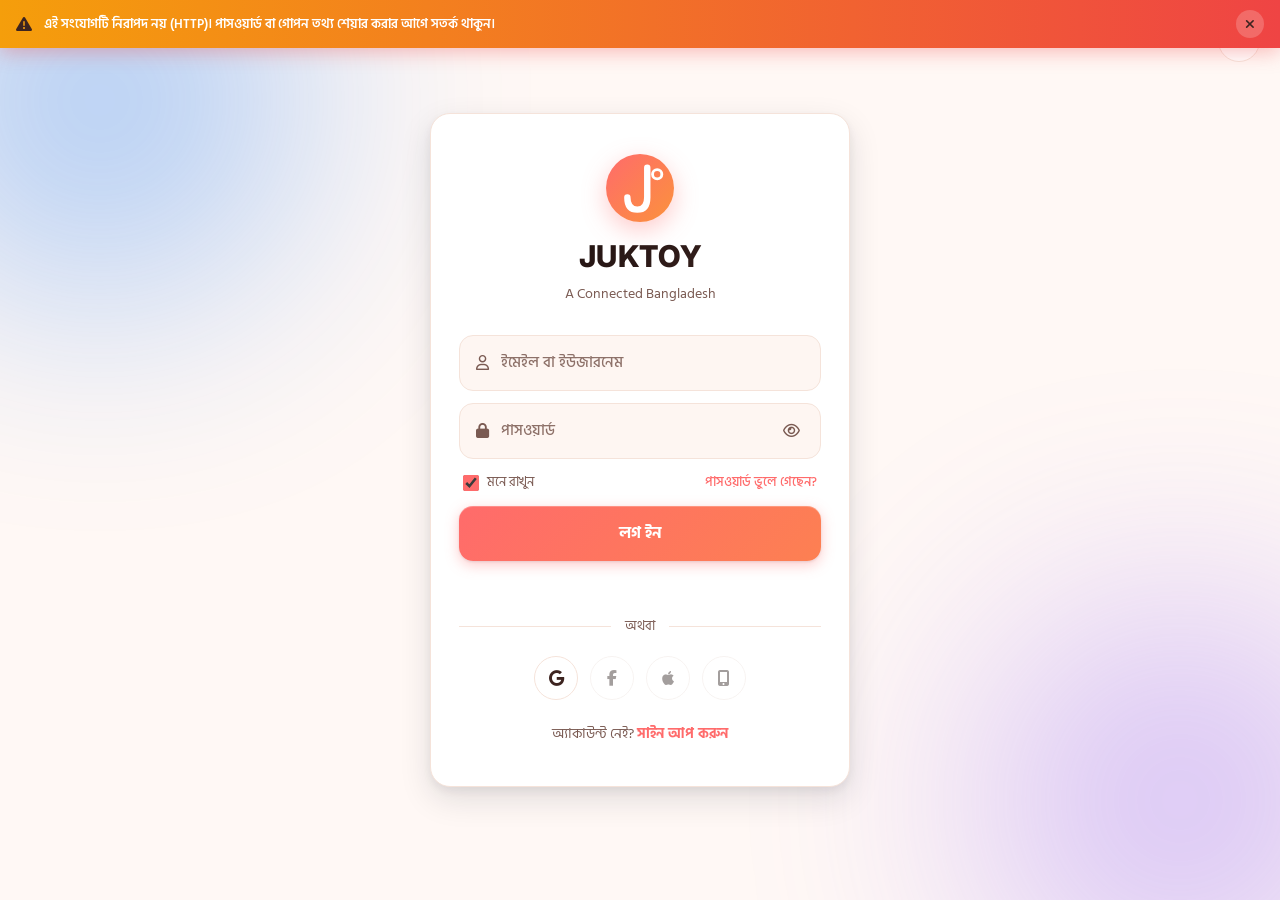
==== commit cf1ea8a8: "refactor(js): merge app.js into main.js — single entry point - Created core/base.js (BASE_URL + stat" ====
--- a/templates/index.html
+++ b/templates/index.html
@@ -12,11 +12,11 @@
 <link rel="preconnect" href="https://fonts.gstatic.com" crossorigin>
 <link href="https://fonts.googleapis.com/css2?family=Hind+Siliguri:wght@400;500;600;700&family=Inter:wght@400;500;600;700;800&family=Great+Vibes&family=Dancing+Script:wght@600;700&display=swap" rel="stylesheet">
 <link rel="stylesheet" href="https://cdnjs.cloudflare.com/ajax/libs/font-awesome/6.4.0/css/all.min.css">
-<link rel="stylesheet" href="/static/css/core/global.css?v=153689">
-<link rel="stylesheet" href="/static/css/features/premium.css?v=153689">
-<link rel="stylesheet" href="/static/css/features/reels.css?v=153689">
-<link rel="stylesheet" href="/static/css/features/calls.css?v=153689">
-<link rel="stylesheet" href="/static/css/features/messages.css?v=153689">
+<link rel="stylesheet" href="/static/css/core/global.css?v=153699">
+<link rel="stylesheet" href="/static/css/features/premium.css?v=153699">
+<link rel="stylesheet" href="/static/css/features/reels.css?v=153699">
+<link rel="stylesheet" href="/static/css/features/calls.css?v=153699">
+<link rel="stylesheet" href="/static/css/features/messages.css?v=153699">
 </head>
 <body class="light">
 <!-- Series 4D — boot splash (prevents login flash) -->
@@ -1344,9 +1344,8 @@
   </div>
 </div>
 
-<script type="module" src="/static/js/main.js?v=153689"></script>
-  <script defer src="/static/js/app.js?v=153689"></script>
-  <script type="module" src="/static/js/main-late.js?v=153689"></script>
+<script type="module" src="/static/js/main.js?v=153699"></script>
+  <script type="module" src="/static/js/main-late.js?v=153699"></script>
 
 
 
